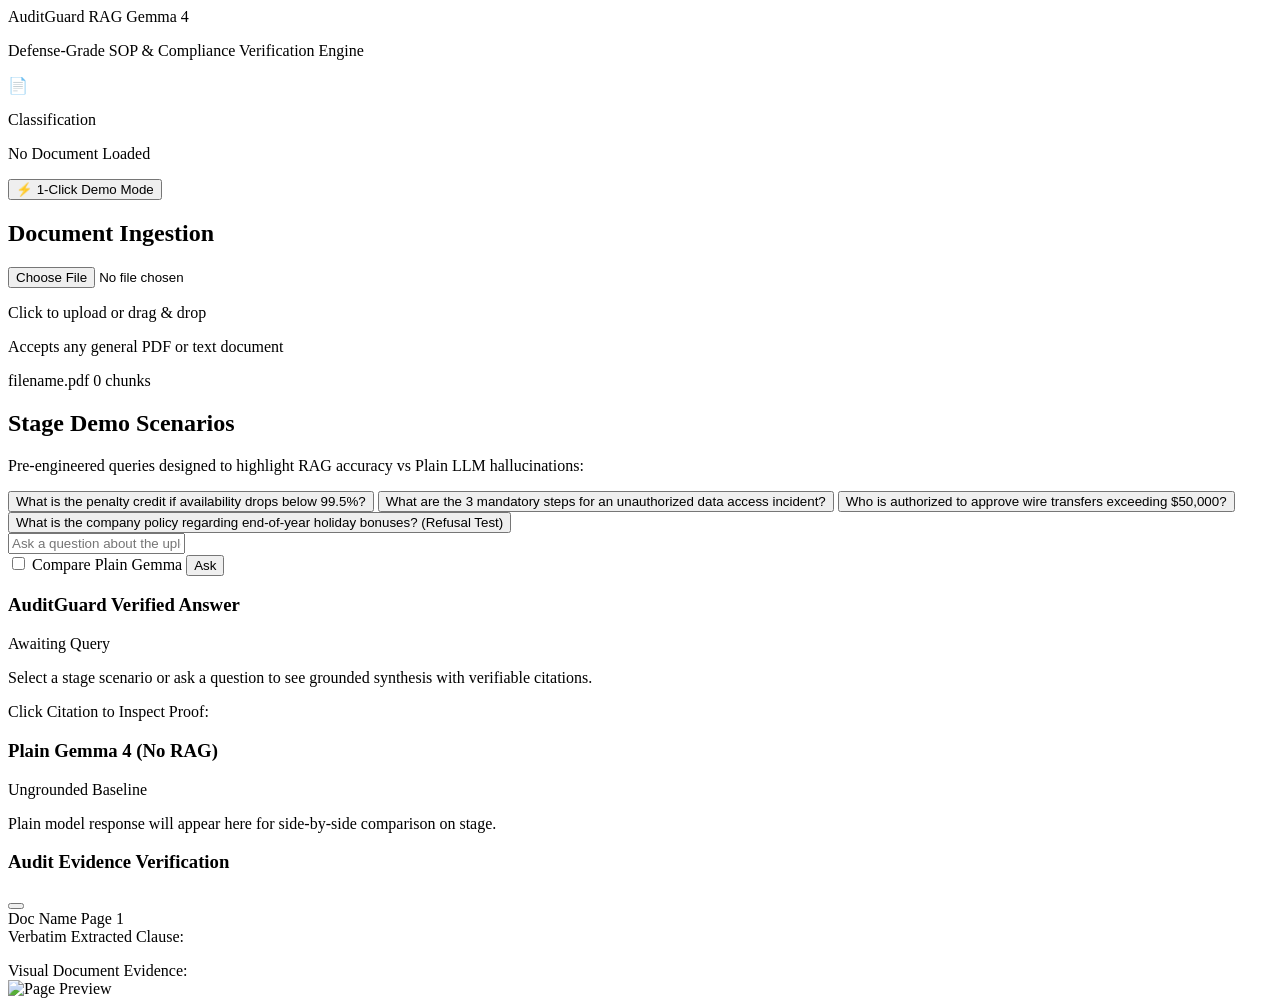
==== app/static/index.html @ 903cd8e9 "feat: initial commit of AuditGuard RAG for Gemma 4" ====
<!DOCTYPE html>
<html lang="en" class="dark">
<head>
  <meta charset="UTF-8">
  <meta name="viewport" content="width=device-width, initial-scale=1.0">
  <title>AuditGuard RAG • Defense-Grade Document Intelligence</title>
  <!-- Tailwind CSS via CDN -->
  <script src="https://cdn.tailwindcss.com"></script>
  <!-- Lucide Icons -->
  <script src="https://unpkg.com/lucide@latest"></script>
  <script>
    tailwind.config = {
      darkMode: 'class',
      theme: {
        extend: {
          colors: {
            brand: { 500: '#10b981', 600: '#059669', 700: '#047857' }
          }
        }
      }
    }
  </script>
</head>
<body class="bg-slate-950 text-slate-100 min-h-screen flex flex-col font-sans antialiased">

  <!-- TOP NAVIGATION HEADER -->
  <header class="border-b border-slate-800 bg-slate-900/80 backdrop-blur sticky top-0 z-40 px-6 py-3.5 flex items-center justify-between">
    <div class="flex items-center gap-3">
      <div class="h-9 w-9 rounded-lg bg-emerald-500/20 border border-emerald-500/40 flex items-center justify-center text-emerald-400">
        <i data-lucide="shield-check" class="w-5 h-5"></i>
      </div>
      <div>
        <div class="flex items-center gap-2">
          <span class="font-bold text-lg tracking-tight text-white">AuditGuard RAG</span>
          <span class="text-xs px-2 py-0.5 rounded-full bg-slate-800 border border-slate-700 text-slate-300 font-mono">Gemma 4</span>
        </div>
        <p class="text-xs text-slate-400">Defense-Grade SOP & Compliance Verification Engine</p>
      </div>
    </div>

    <!-- Center: Dynamic Document Classification Badge -->
    <div id="doc-badge-container" class="hidden sm:flex items-center gap-2 px-3 py-1.5 rounded-lg bg-slate-800/80 border border-slate-700">
      <span id="doc-badge-icon" class="text-base">📄</span>
      <div class="text-left">
        <p class="text-[10px] uppercase font-semibold text-slate-400 tracking-wider">Classification</p>
        <p id="doc-badge-label" class="text-xs font-medium text-emerald-400">No Document Loaded</p>
      </div>
    </div>

    <!-- Right: Quick Demo Actions -->
    <div class="flex items-center gap-2">
      <button id="btn-load-sample" onclick="loadSampleDoc()" class="flex items-center gap-1.5 text-xs font-semibold px-3 py-2 rounded-lg bg-emerald-600 hover:bg-emerald-500 text-white transition shadow-sm shadow-emerald-900/40">
        <i data-lucide="zap" class="w-4 h-4"></i>
        <span>⚡ 1-Click Demo Mode</span>
      </button>
    </div>
  </header>

  <!-- MAIN DASHBOARD LAYOUT -->
  <div class="flex-1 max-w-7xl w-full mx-auto p-4 sm:p-6 grid grid-cols-1 lg:grid-cols-12 gap-6">

    <!-- LEFT SIDEBAR: INGESTION & STAGE PRESETS (4 Cols) -->
    <div class="lg:col-span-4 flex flex-col gap-5">
      
      <!-- Upload Card -->
      <div class="bg-slate-900 border border-slate-800 rounded-xl p-4 shadow-sm">
        <h2 class="text-xs uppercase font-bold text-slate-400 tracking-wider mb-2 flex items-center gap-2">
          <i data-lucide="file-up" class="w-4 h-4 text-emerald-400"></i>
          Document Ingestion
        </h2>
        
        <div id="dropzone" class="border-2 border-dashed border-slate-700 hover:border-emerald-500/50 rounded-xl p-5 text-center cursor-pointer transition bg-slate-950/50 group">
          <input type="file" id="file-input" class="hidden" accept=".pdf,.txt,.md">
          <i data-lucide="upload-cloud" class="w-8 h-8 mx-auto text-slate-500 group-hover:text-emerald-400 transition mb-2"></i>
          <p class="text-xs font-medium text-slate-300">Click to upload or drag & drop</p>
          <p class="text-[11px] text-slate-500 mt-1">Accepts any general PDF or text document</p>
        </div>

        <div id="upload-status" class="mt-3 text-xs hidden">
          <div class="flex items-center justify-between text-slate-400 mb-1">
            <span id="upload-filename" class="font-mono truncate max-w-[200px]">filename.pdf</span>
            <span id="upload-chunks" class="text-emerald-400 font-semibold">0 chunks</span>
          </div>
          <div class="w-full bg-slate-800 h-1.5 rounded-full overflow-hidden">
            <div id="upload-progress-bar" class="bg-emerald-500 h-full w-full"></div>
          </div>
        </div>
      </div>

      <!-- Presets for Live Stage Rehearsal -->
      <div class="bg-slate-900 border border-slate-800 rounded-xl p-4 shadow-sm flex-1">
        <h2 class="text-xs uppercase font-bold text-slate-400 tracking-wider mb-2 flex items-center gap-2">
          <i data-lucide="play-circle" class="w-4 h-4 text-emerald-400"></i>
          Stage Demo Scenarios
        </h2>
        <p class="text-xs text-slate-400 mb-3">Pre-engineered queries designed to highlight RAG accuracy vs Plain LLM hallucinations:</p>

        <div class="flex flex-col gap-2">
          <button onclick="setQuery(this.innerText)" class="text-left text-xs p-2.5 rounded-lg bg-slate-950 hover:bg-slate-800/80 border border-slate-800 hover:border-slate-700 text-slate-200 transition">
            What is the penalty credit if availability drops below 99.5%?
          </button>
          <button onclick="setQuery(this.innerText)" class="text-left text-xs p-2.5 rounded-lg bg-slate-950 hover:bg-slate-800/80 border border-slate-800 hover:border-slate-700 text-slate-200 transition">
            What are the 3 mandatory steps for an unauthorized data access incident?
          </button>
          <button onclick="setQuery(this.innerText)" class="text-left text-xs p-2.5 rounded-lg bg-slate-950 hover:bg-slate-800/80 border border-slate-800 hover:border-slate-700 text-slate-200 transition">
            Who is authorized to approve wire transfers exceeding $50,000?
          </button>
          <button onclick="setQuery(this.innerText)" class="text-left text-xs p-2.5 rounded-lg bg-red-950/20 hover:bg-red-950/40 border border-red-900/30 hover:border-red-800/50 text-red-300 transition">
            What is the company policy regarding end-of-year holiday bonuses? (Refusal Test)
          </button>
        </div>
      </div>

    </div>

    <!-- RIGHT STAGE: CHAT & HALLUCINATION RADAR (8 Cols) -->
    <div class="lg:col-span-8 flex flex-col gap-4">

      <!-- Query Input Bar -->
      <div class="bg-slate-900 border border-slate-800 rounded-xl p-3 shadow-sm flex items-center gap-2">
        <div class="flex-1 relative">
          <input type="text" id="query-input" placeholder="Ask a question about the uploaded document..." 
                 class="w-full bg-slate-950 border border-slate-800 rounded-lg pl-3 pr-10 py-2.5 text-xs text-slate-200 placeholder-slate-500 focus:outline-none focus:border-emerald-500">
        </div>

        <!-- Compare Toggle -->
        <label class="flex items-center gap-2 text-xs text-slate-400 cursor-pointer select-none px-2 py-1.5 rounded-lg hover:bg-slate-800">
          <input type="checkbox" id="compare-toggle" class="rounded border-slate-700 bg-slate-950 text-emerald-500 focus:ring-0">
          <span class="hidden md:inline font-medium">Compare Plain Gemma</span>
        </label>

        <!-- Submit Button -->
        <button id="btn-submit" onclick="submitQuery()" class="bg-emerald-600 hover:bg-emerald-500 text-white px-4 py-2.5 rounded-lg text-xs font-semibold flex items-center gap-1.5 transition">
          <i data-lucide="send" class="w-3.5 h-3.5"></i>
          <span>Ask</span>
        </button>
      </div>

      <!-- MAIN RESULTS CONTAINER -->
      <div class="grid grid-cols-1 md:grid-cols-12 gap-4 flex-1">
        
        <!-- AUDITGUARD GROUNDED RESULT (Spans full or half based on toggle) -->
        <div id="grounded-card" class="md:col-span-12 bg-slate-900 border border-slate-800 rounded-xl p-5 shadow-sm flex flex-col transition-all">
          <div class="flex items-center justify-between border-b border-slate-800 pb-3 mb-3">
            <div class="flex items-center gap-2">
              <span class="h-2 w-2 rounded-full bg-emerald-400 animate-pulse"></span>
              <h3 class="text-xs font-bold text-white tracking-wide uppercase">AuditGuard Verified Answer</h3>
            </div>
            <!-- Grounding Badge -->
            <span id="grounding-badge" class="text-[11px] px-2.5 py-1 rounded-full bg-slate-800 text-slate-400 font-mono font-medium">
              Awaiting Query
            </span>
          </div>

          <!-- Answer Text Area -->
          <div id="answer-container" class="flex-1 text-xs text-slate-300 leading-relaxed space-y-2 min-h-[160px]">
            <p class="text-slate-500 italic">Select a stage scenario or ask a question to see grounded synthesis with verifiable citations.</p>
          </div>

          <!-- Proof Drawer Footer Indicator -->
          <div id="citation-chips" class="mt-4 pt-3 border-t border-slate-800 flex items-center gap-2 flex-wrap text-xs text-slate-400 hidden">
            <span class="font-semibold text-slate-300">Click Citation to Inspect Proof:</span>
            <div id="chips-list" class="flex items-center gap-1.5 flex-wrap"></div>
          </div>
        </div>

        <!-- PLAIN GEMMA BASELINE (COLLAPSIBLE SIDE-BY-SIDE) -->
        <div id="baseline-card" class="hidden md:col-span-6 bg-red-950/10 border border-red-900/30 rounded-xl p-5 shadow-sm flex flex-col">
          <div class="flex items-center justify-between border-b border-red-900/20 pb-3 mb-3">
            <div class="flex items-center gap-2">
              <span class="h-2 w-2 rounded-full bg-red-400"></span>
              <h3 class="text-xs font-bold text-red-300 tracking-wide uppercase">Plain Gemma 4 (No RAG)</h3>
            </div>
            <span class="text-[10px] px-2 py-0.5 rounded bg-red-950/40 text-red-400 font-mono">Ungrounded Baseline</span>
          </div>

          <div id="baseline-container" class="flex-1 text-xs text-slate-300 leading-relaxed min-h-[160px]">
            <p class="text-slate-500 italic">Plain model response will appear here for side-by-side comparison on stage.</p>
          </div>
        </div>

      </div>

    </div>

  </div>

  <!-- SLIDE-OUT AUDIT PROOF DRAWER -->
  <div id="proof-drawer" class="fixed inset-y-0 right-0 w-full sm:w-[460px] bg-slate-900 border-l border-slate-800 shadow-2xl z-50 transform translate-x-full transition-transform duration-300 ease-in-out flex flex-col">
    <!-- Drawer Header -->
    <div class="px-5 py-4 border-b border-slate-800 flex items-center justify-between bg-slate-950">
      <div class="flex items-center gap-2">
        <i data-lucide="file-check-2" class="w-5 h-5 text-emerald-400"></i>
        <h3 class="text-xs font-bold text-white tracking-wide uppercase">Audit Evidence Verification</h3>
      </div>
      <button onclick="closeProofDrawer()" class="text-slate-400 hover:text-white transition">
        <i data-lucide="x" class="w-5 h-5"></i>
      </button>
    </div>

    <!-- Drawer Body -->
    <div class="flex-1 overflow-y-auto p-5 space-y-4">
      <!-- Metadata Tag -->
      <div class="flex items-center justify-between text-xs">
        <span id="drawer-doc-name" class="font-mono text-slate-400 truncate max-w-[200px]">Doc Name</span>
        <span id="drawer-page-badge" class="px-2 py-0.5 rounded bg-emerald-950 text-emerald-300 border border-emerald-800 font-semibold">Page 1</span>
      </div>

      <!-- Verbatim Text Box -->
      <div>
        <label class="text-[11px] font-bold text-slate-400 uppercase tracking-wider block mb-1">Verbatim Extracted Clause:</label>
        <div class="p-3 bg-slate-950 border border-slate-800 rounded-lg text-xs leading-relaxed text-slate-200">
          <p id="drawer-parent-text" class="whitespace-pre-wrap"></p>
        </div>
      </div>

      <!-- Visual Page / Diagram Preview -->
      <div id="drawer-visual-section" class="hidden">
        <label class="text-[11px] font-bold text-slate-400 uppercase tracking-wider block mb-1">Visual Document Evidence:</label>
        <div class="border border-slate-800 rounded-lg overflow-hidden bg-slate-950 p-1">
          <img id="drawer-visual-image" src="" alt="Page Preview" class="w-full h-auto rounded">
        </div>
      </div>
    </div>
  </div>

  <script src="/static/app.js"></script>
  <script>lucide.createIcons();</script>
</body>
</html>
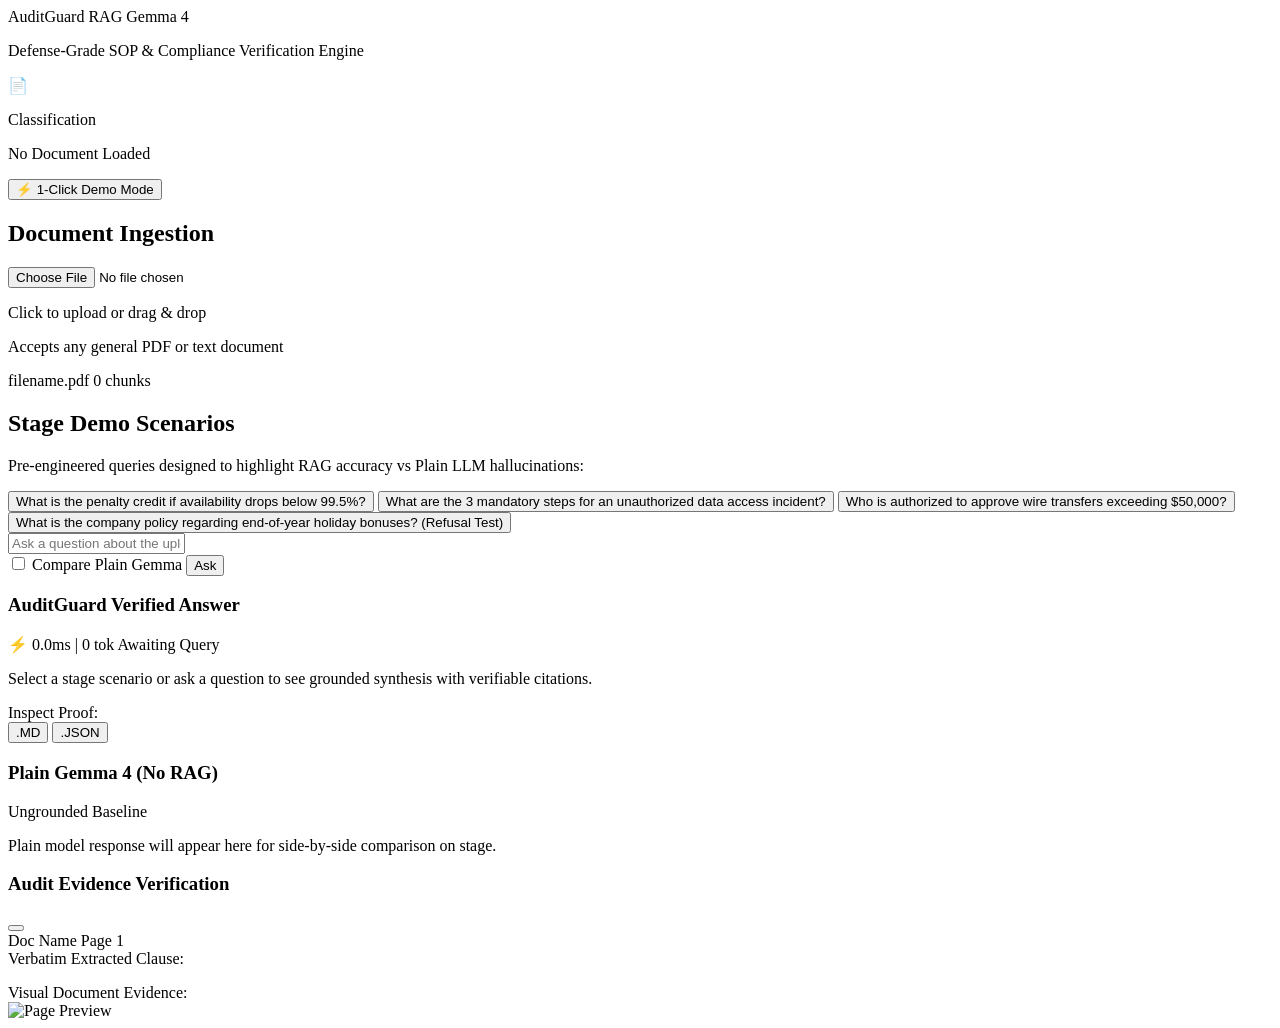
==== commit e04e5a68: "feat: add export audit report (.md/.json), webp image compression, and token/latency live metrics" ====
--- a/app/static/index.html
+++ b/app/static/index.html
@@ -146,10 +146,13 @@
               <span class="h-2 w-2 rounded-full bg-emerald-400 animate-pulse"></span>
               <h3 class="text-xs font-bold text-white tracking-wide uppercase">AuditGuard Verified Answer</h3>
             </div>
-            <!-- Grounding Badge -->
-            <span id="grounding-badge" class="text-[11px] px-2.5 py-1 rounded-full bg-slate-800 text-slate-400 font-mono font-medium">
-              Awaiting Query
-            </span>
+            <div class="flex items-center gap-2">
+              <span id="metrics-badge" class="hidden sm:inline text-[10px] px-2 py-0.5 rounded bg-slate-800 text-slate-400 font-mono">⚡ 0.0ms | 0 tok</span>
+              <!-- Grounding Badge -->
+              <span id="grounding-badge" class="text-[11px] px-2.5 py-1 rounded-full bg-slate-800 text-slate-400 font-mono font-medium">
+                Awaiting Query
+              </span>
+            </div>
           </div>
 
           <!-- Answer Text Area -->
@@ -157,10 +160,21 @@
             <p class="text-slate-500 italic">Select a stage scenario or ask a question to see grounded synthesis with verifiable citations.</p>
           </div>
 
-          <!-- Proof Drawer Footer Indicator -->
-          <div id="citation-chips" class="mt-4 pt-3 border-t border-slate-800 flex items-center gap-2 flex-wrap text-xs text-slate-400 hidden">
-            <span class="font-semibold text-slate-300">Click Citation to Inspect Proof:</span>
-            <div id="chips-list" class="flex items-center gap-1.5 flex-wrap"></div>
+          <!-- Proof Drawer Footer Indicator & Download Controls -->
+          <div id="citation-chips" class="mt-4 pt-3 border-t border-slate-800 flex items-center justify-between flex-wrap gap-2 text-xs text-slate-400 hidden">
+            <div class="flex items-center gap-1.5 flex-wrap">
+              <span class="font-semibold text-slate-300">Inspect Proof:</span>
+              <div id="chips-list" class="flex items-center gap-1.5 flex-wrap"></div>
+            </div>
+            <!-- Export Buttons -->
+            <div class="flex items-center gap-1.5">
+              <button onclick="downloadReport('markdown')" title="Download Audit Report as Markdown" class="px-2.5 py-1 rounded bg-slate-800 hover:bg-slate-700 text-slate-300 text-[11px] font-mono border border-slate-700 flex items-center gap-1 transition">
+                <i data-lucide="download" class="w-3 h-3 text-emerald-400"></i> .MD
+              </button>
+              <button onclick="downloadReport('json')" title="Download Machine-Readable JSON Audit Trail" class="px-2.5 py-1 rounded bg-slate-800 hover:bg-slate-700 text-slate-300 text-[11px] font-mono border border-slate-700 flex items-center gap-1 transition">
+                <i data-lucide="file-code" class="w-3 h-3 text-emerald-400"></i> .JSON
+              </button>
+            </div>
           </div>
         </div>
 
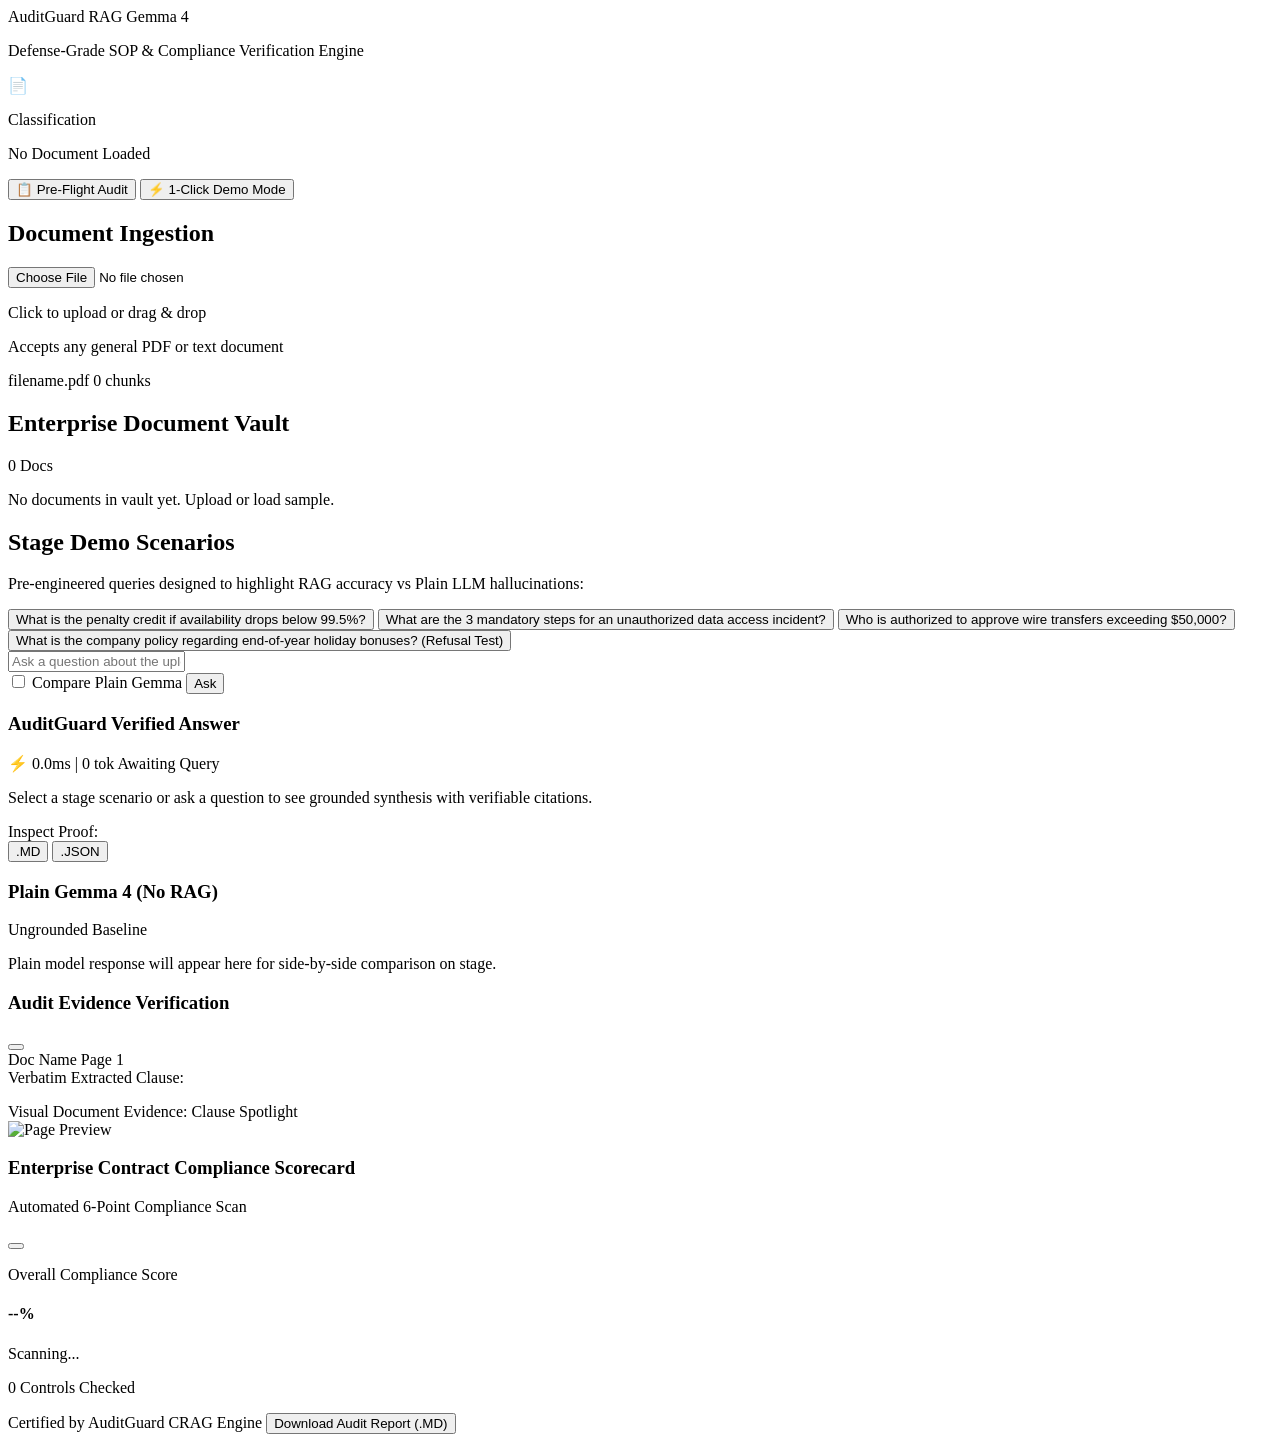
==== commit 5c0ddc2c: "feat: implement automated pre-flight compliance audit scanner and multi-doc vault" ====
--- a/app/static/index.html
+++ b/app/static/index.html
@@ -49,6 +49,10 @@
 
     <!-- Right: Quick Demo Actions -->
     <div class="flex items-center gap-2">
+      <button id="btn-run-audit" onclick="openComplianceAuditModal()" class="flex items-center gap-1.5 text-xs font-semibold px-3 py-2 rounded-lg bg-indigo-600 hover:bg-indigo-500 text-white transition shadow-sm shadow-indigo-900/40">
+        <i data-lucide="clipboard-check" class="w-4 h-4"></i>
+        <span>📋 Pre-Flight Audit</span>
+      </button>
       <button id="btn-load-sample" onclick="loadSampleDoc()" class="flex items-center gap-1.5 text-xs font-semibold px-3 py-2 rounded-lg bg-emerald-600 hover:bg-emerald-500 text-white transition shadow-sm shadow-emerald-900/40">
         <i data-lucide="zap" class="w-4 h-4"></i>
         <span>⚡ 1-Click Demo Mode</span>
@@ -87,6 +91,20 @@
         </div>
       </div>
 
+      <!-- Enterprise Document Vault -->
+      <div class="bg-slate-900 border border-slate-800 rounded-xl p-4 shadow-sm">
+        <div class="flex items-center justify-between mb-2">
+          <h2 class="text-xs uppercase font-bold text-slate-400 tracking-wider flex items-center gap-2">
+            <i data-lucide="folder-kanban" class="w-4 h-4 text-emerald-400"></i>
+            Enterprise Document Vault
+          </h2>
+          <span id="vault-count-badge" class="text-[10px] px-2 py-0.5 rounded bg-slate-800 text-slate-400 font-mono">0 Docs</span>
+        </div>
+        <div id="vault-list" class="space-y-1.5 max-h-36 overflow-y-auto">
+          <p class="text-[11px] text-slate-500 italic py-2 text-center">No documents in vault yet. Upload or load sample.</p>
+        </div>
+      </div>
+
       <!-- Presets for Live Stage Rehearsal -->
       <div class="bg-slate-900 border border-slate-800 rounded-xl p-4 shadow-sm flex-1">
         <h2 class="text-xs uppercase font-bold text-slate-400 tracking-wider mb-2 flex items-center gap-2">
@@ -230,10 +248,66 @@
 
       <!-- Visual Page / Diagram Preview -->
       <div id="drawer-visual-section" class="hidden">
-        <label class="text-[11px] font-bold text-slate-400 uppercase tracking-wider block mb-1">Visual Document Evidence:</label>
-        <div class="border border-slate-800 rounded-lg overflow-hidden bg-slate-950 p-1">
+        <div class="flex items-center justify-between mb-1">
+          <label class="text-[11px] font-bold text-slate-400 uppercase tracking-wider block">Visual Document Evidence:</label>
+          <span class="text-[10px] px-2 py-0.5 rounded bg-emerald-950/80 text-emerald-400 border border-emerald-800 font-mono flex items-center gap-1">
+            <span class="h-1.5 w-1.5 rounded-full bg-emerald-400 animate-ping"></span> Clause Spotlight
+          </span>
+        </div>
+        <div class="border-2 border-emerald-500/50 shadow-lg shadow-emerald-950/50 rounded-lg overflow-hidden bg-slate-950 p-1 relative">
           <img id="drawer-visual-image" src="" alt="Page Preview" class="w-full h-auto rounded">
         </div>
+      </div>
+    </div>
+  </div>
+
+  <!-- COMPLIANCE AUDIT MODAL -->
+  <div id="compliance-modal" class="fixed inset-0 bg-slate-950/80 backdrop-blur-sm z-50 hidden flex items-center justify-center p-4">
+    <div class="bg-slate-900 border border-slate-800 rounded-2xl max-w-2xl w-full max-h-[85vh] flex flex-col shadow-2xl overflow-hidden animate-in fade-in zoom-in-95 duration-200">
+      <!-- Modal Header -->
+      <div class="px-6 py-4 border-b border-slate-800 flex items-center justify-between bg-slate-950">
+        <div class="flex items-center gap-2.5">
+          <div class="h-8 w-8 rounded-lg bg-indigo-500/20 border border-indigo-500/40 flex items-center justify-center text-indigo-400">
+            <i data-lucide="shield-alert" class="w-5 h-5"></i>
+          </div>
+          <div>
+            <h3 class="text-sm font-bold text-white tracking-tight">Enterprise Contract Compliance Scorecard</h3>
+            <p id="modal-audit-subtitle" class="text-xs text-slate-400">Automated 6-Point Compliance Scan</p>
+          </div>
+        </div>
+        <button onclick="closeComplianceAuditModal()" class="text-slate-400 hover:text-white transition">
+          <i data-lucide="x" class="w-5 h-5"></i>
+        </button>
+      </div>
+
+      <!-- Modal Body -->
+      <div class="p-6 overflow-y-auto space-y-4">
+        <!-- Score Banner -->
+        <div id="audit-score-banner" class="p-4 rounded-xl bg-slate-950 border border-slate-800 flex items-center justify-between">
+          <div>
+            <p class="text-xs text-slate-400 uppercase font-semibold tracking-wider">Overall Compliance Score</p>
+            <h4 id="audit-score-value" class="text-3xl font-black text-emerald-400 font-mono mt-0.5">--%</h4>
+          </div>
+          <div class="text-right">
+            <span id="audit-verdict-badge" class="px-3 py-1 rounded-full text-xs font-bold uppercase tracking-wider bg-slate-800 text-slate-300 border border-slate-700">
+              Scanning...
+            </span>
+            <p id="audit-ratio-text" class="text-xs text-slate-400 mt-1.5">0 Controls Checked</p>
+          </div>
+        </div>
+
+        <!-- Checklist Rows -->
+        <div id="audit-checklist-container" class="space-y-2">
+          <!-- Dynamically populated rows -->
+        </div>
+      </div>
+
+      <!-- Modal Footer -->
+      <div class="px-6 py-3.5 border-t border-slate-800 bg-slate-950 flex items-center justify-between text-xs">
+        <span class="text-slate-500 font-mono">Certified by AuditGuard CRAG Engine</span>
+        <button onclick="downloadReport('markdown')" class="px-3 py-1.5 rounded-lg bg-slate-800 hover:bg-slate-700 text-slate-200 border border-slate-700 font-semibold flex items-center gap-1.5 transition">
+          <i data-lucide="download" class="w-3.5 h-3.5 text-emerald-400"></i> Download Audit Report (.MD)
+        </button>
       </div>
     </div>
   </div>
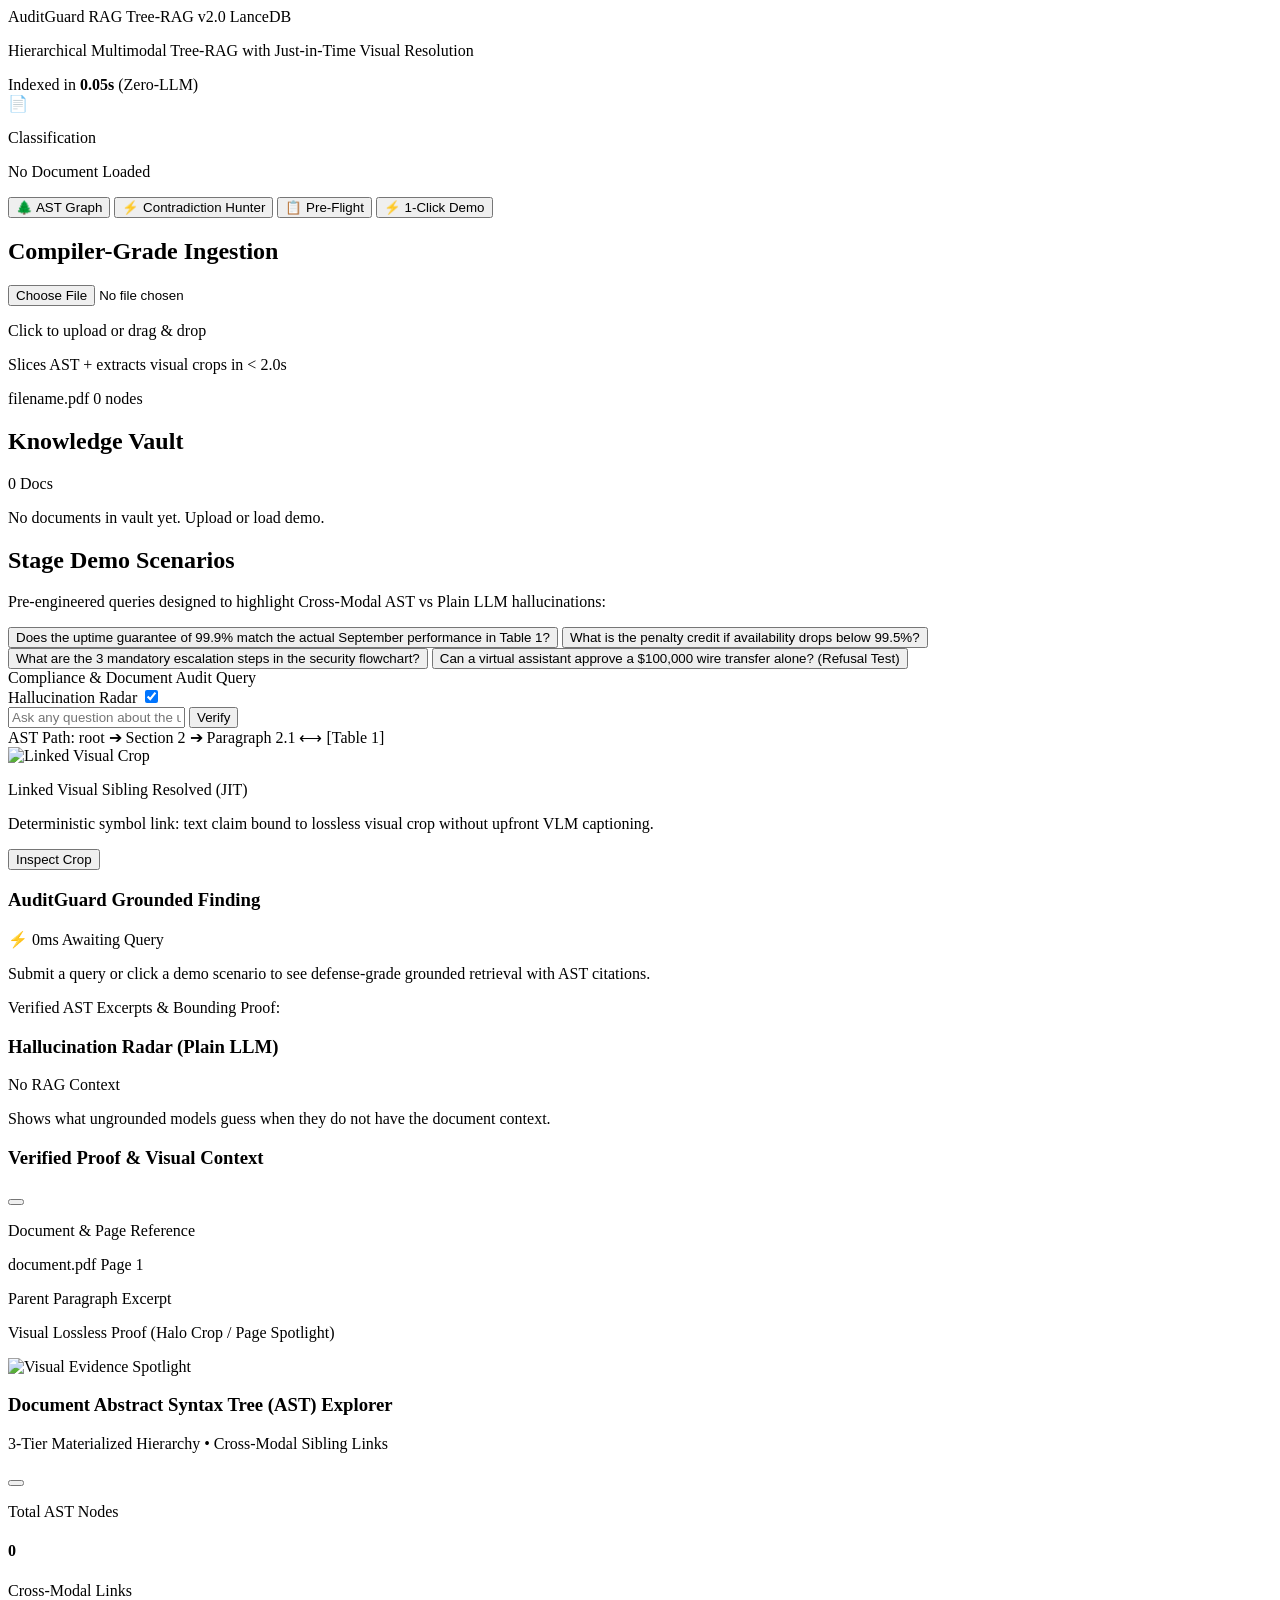
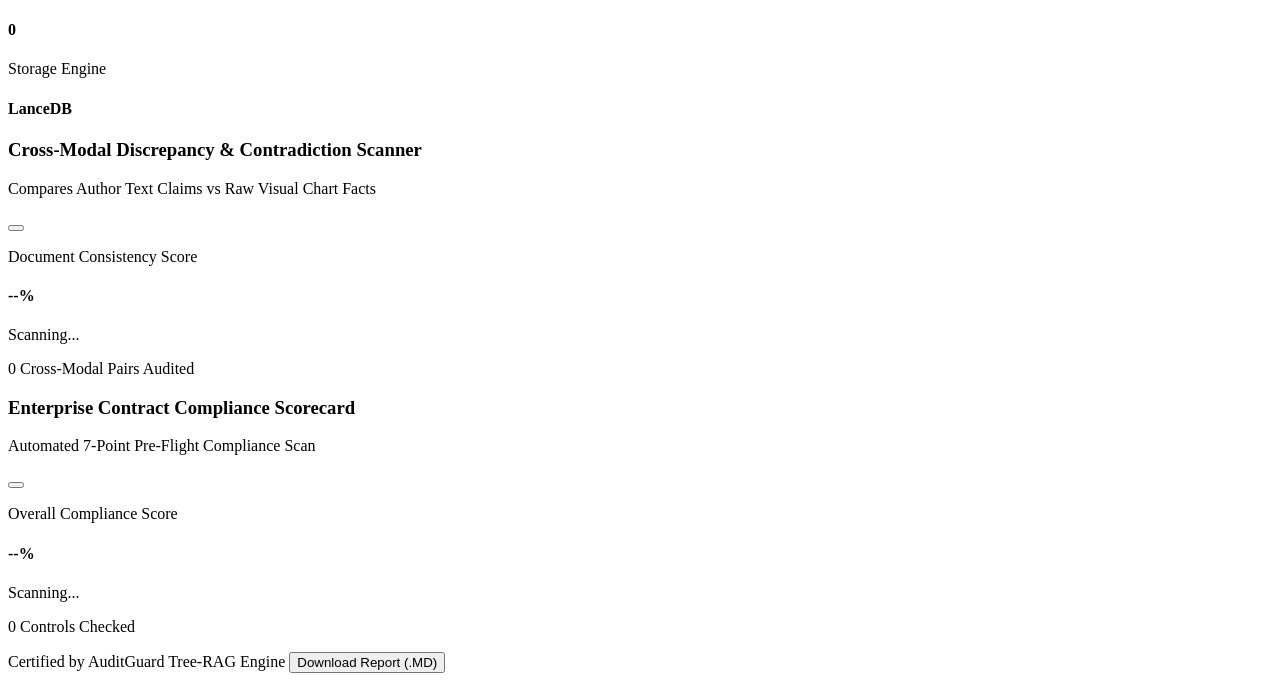
==== commit 660a6816: "feat(tree-rag): implement compiler-grade hierarchical multimodal AST with LanceDB and contradiction " ====
--- a/app/static/index.html
+++ b/app/static/index.html
@@ -3,7 +3,7 @@
 <head>
   <meta charset="UTF-8">
   <meta name="viewport" content="width=device-width, initial-scale=1.0">
-  <title>AuditGuard RAG • Defense-Grade Document Intelligence</title>
+  <title>AuditGuard RAG • Hierarchical Multimodal Tree-RAG</title>
   <!-- Tailwind CSS via CDN -->
   <script src="https://cdn.tailwindcss.com"></script>
   <!-- Lucide Icons -->
@@ -20,6 +20,15 @@
       }
     }
   </script>
+  <style>
+    .ast-link-line {
+      stroke-dasharray: 4;
+      animation: dash 20s linear infinite;
+    }
+    @keyframes dash {
+      to { stroke-dashoffset: 1000; }
+    }
+  </style>
 </head>
 <body class="bg-slate-950 text-slate-100 min-h-screen flex flex-col font-sans antialiased">
 
@@ -32,30 +41,46 @@
       <div>
         <div class="flex items-center gap-2">
           <span class="font-bold text-lg tracking-tight text-white">AuditGuard RAG</span>
-          <span class="text-xs px-2 py-0.5 rounded-full bg-slate-800 border border-slate-700 text-slate-300 font-mono">Gemma 4</span>
-        </div>
-        <p class="text-xs text-slate-400">Defense-Grade SOP & Compliance Verification Engine</p>
-      </div>
-    </div>
-
-    <!-- Center: Dynamic Document Classification Badge -->
-    <div id="doc-badge-container" class="hidden sm:flex items-center gap-2 px-3 py-1.5 rounded-lg bg-slate-800/80 border border-slate-700">
-      <span id="doc-badge-icon" class="text-base">📄</span>
-      <div class="text-left">
-        <p class="text-[10px] uppercase font-semibold text-slate-400 tracking-wider">Classification</p>
-        <p id="doc-badge-label" class="text-xs font-medium text-emerald-400">No Document Loaded</p>
-      </div>
-    </div>
-
-    <!-- Right: Quick Demo Actions -->
+          <span class="text-xs px-2 py-0.5 rounded-full bg-emerald-950/80 border border-emerald-700/60 text-emerald-300 font-mono">Tree-RAG v2.0</span>
+          <span class="text-xs px-2 py-0.5 rounded-full bg-slate-800 border border-slate-700 text-slate-300 font-mono">LanceDB</span>
+        </div>
+        <p class="text-xs text-slate-400">Hierarchical Multimodal Tree-RAG with Just-in-Time Visual Resolution</p>
+      </div>
+    </div>
+
+    <!-- Center: Ingestion Speedometer & Document Classification -->
+    <div class="hidden md:flex items-center gap-3">
+      <div id="ingest-speed-badge" class="hidden items-center gap-1.5 px-3 py-1.5 rounded-lg bg-slate-950/80 border border-emerald-500/40 text-xs font-mono text-emerald-400 shadow-sm">
+        <i data-lucide="zap" class="w-3.5 h-3.5 text-emerald-400"></i>
+        <span>Indexed in <strong id="ingest-speed-val">0.05s</strong> (Zero-LLM)</span>
+      </div>
+
+      <div id="doc-badge-container" class="hidden sm:flex items-center gap-2 px-3 py-1.5 rounded-lg bg-slate-800/80 border border-slate-700">
+        <span id="doc-badge-icon" class="text-base">📄</span>
+        <div class="text-left">
+          <p class="text-[10px] uppercase font-semibold text-slate-400 tracking-wider">Classification</p>
+          <p id="doc-badge-label" class="text-xs font-medium text-emerald-400">No Document Loaded</p>
+        </div>
+      </div>
+    </div>
+
+    <!-- Right: Quick Demo Actions & Innovation Tools -->
     <div class="flex items-center gap-2">
-      <button id="btn-run-audit" onclick="openComplianceAuditModal()" class="flex items-center gap-1.5 text-xs font-semibold px-3 py-2 rounded-lg bg-indigo-600 hover:bg-indigo-500 text-white transition shadow-sm shadow-indigo-900/40">
+      <button id="btn-open-ast" onclick="openASTModal()" class="flex items-center gap-1.5 text-xs font-semibold px-3 py-2 rounded-lg bg-slate-800 hover:bg-slate-700 text-cyan-300 border border-cyan-800/60 transition shadow-sm">
+        <i data-lucide="git-fork" class="w-4 h-4 text-cyan-400"></i>
+        <span>🌲 AST Graph</span>
+      </button>
+      <button id="btn-open-discrepancy" onclick="openContradictionsModal()" class="flex items-center gap-1.5 text-xs font-semibold px-3 py-2 rounded-lg bg-amber-950/80 hover:bg-amber-900 text-amber-300 border border-amber-700/60 transition shadow-sm">
+        <i data-lucide="alert-triangle" class="w-4 h-4 text-amber-400"></i>
+        <span>⚡ Contradiction Hunter</span>
+      </button>
+      <button id="btn-run-audit" onclick="openComplianceAuditModal()" class="hidden lg:flex items-center gap-1.5 text-xs font-semibold px-3 py-2 rounded-lg bg-indigo-600 hover:bg-indigo-500 text-white transition shadow-sm shadow-indigo-900/40">
         <i data-lucide="clipboard-check" class="w-4 h-4"></i>
-        <span>📋 Pre-Flight Audit</span>
+        <span>📋 Pre-Flight</span>
       </button>
       <button id="btn-load-sample" onclick="loadSampleDoc()" class="flex items-center gap-1.5 text-xs font-semibold px-3 py-2 rounded-lg bg-emerald-600 hover:bg-emerald-500 text-white transition shadow-sm shadow-emerald-900/40">
-        <i data-lucide="zap" class="w-4 h-4"></i>
-        <span>⚡ 1-Click Demo Mode</span>
+        <i data-lucide="play" class="w-4 h-4"></i>
+        <span>⚡ 1-Click Demo</span>
       </button>
     </div>
   </header>
@@ -70,20 +95,20 @@
       <div class="bg-slate-900 border border-slate-800 rounded-xl p-4 shadow-sm">
         <h2 class="text-xs uppercase font-bold text-slate-400 tracking-wider mb-2 flex items-center gap-2">
           <i data-lucide="file-up" class="w-4 h-4 text-emerald-400"></i>
-          Document Ingestion
+          Compiler-Grade Ingestion
         </h2>
         
         <div id="dropzone" class="border-2 border-dashed border-slate-700 hover:border-emerald-500/50 rounded-xl p-5 text-center cursor-pointer transition bg-slate-950/50 group">
           <input type="file" id="file-input" class="hidden" accept=".pdf,.txt,.md">
           <i data-lucide="upload-cloud" class="w-8 h-8 mx-auto text-slate-500 group-hover:text-emerald-400 transition mb-2"></i>
           <p class="text-xs font-medium text-slate-300">Click to upload or drag & drop</p>
-          <p class="text-[11px] text-slate-500 mt-1">Accepts any general PDF or text document</p>
+          <p class="text-[11px] text-slate-500 mt-1">Slices AST + extracts visual crops in &lt; 2.0s</p>
         </div>
 
         <div id="upload-status" class="mt-3 text-xs hidden">
           <div class="flex items-center justify-between text-slate-400 mb-1">
             <span id="upload-filename" class="font-mono truncate max-w-[200px]">filename.pdf</span>
-            <span id="upload-chunks" class="text-emerald-400 font-semibold">0 chunks</span>
+            <span id="upload-chunks" class="text-emerald-400 font-semibold font-mono">0 nodes</span>
           </div>
           <div class="w-full bg-slate-800 h-1.5 rounded-full overflow-hidden">
             <div id="upload-progress-bar" class="bg-emerald-500 h-full w-full"></div>
@@ -96,12 +121,12 @@
         <div class="flex items-center justify-between mb-2">
           <h2 class="text-xs uppercase font-bold text-slate-400 tracking-wider flex items-center gap-2">
             <i data-lucide="folder-kanban" class="w-4 h-4 text-emerald-400"></i>
-            Enterprise Document Vault
+            Knowledge Vault
           </h2>
           <span id="vault-count-badge" class="text-[10px] px-2 py-0.5 rounded bg-slate-800 text-slate-400 font-mono">0 Docs</span>
         </div>
         <div id="vault-list" class="space-y-1.5 max-h-36 overflow-y-auto">
-          <p class="text-[11px] text-slate-500 italic py-2 text-center">No documents in vault yet. Upload or load sample.</p>
+          <p class="text-[11px] text-slate-500 italic py-2 text-center">No documents in vault yet. Upload or load demo.</p>
         </div>
       </div>
 
@@ -111,103 +136,117 @@
           <i data-lucide="play-circle" class="w-4 h-4 text-emerald-400"></i>
           Stage Demo Scenarios
         </h2>
-        <p class="text-xs text-slate-400 mb-3">Pre-engineered queries designed to highlight RAG accuracy vs Plain LLM hallucinations:</p>
+        <p class="text-xs text-slate-400 mb-3">Pre-engineered queries designed to highlight Cross-Modal AST vs Plain LLM hallucinations:</p>
 
         <div class="flex flex-col gap-2">
+          <button onclick="setQuery(this.innerText)" class="text-left text-xs p-2.5 rounded-lg bg-slate-950 hover:bg-slate-800/80 border border-slate-800 hover:border-slate-700 text-slate-200 transition">
+            Does the uptime guarantee of 99.9% match the actual September performance in Table 1?
+          </button>
           <button onclick="setQuery(this.innerText)" class="text-left text-xs p-2.5 rounded-lg bg-slate-950 hover:bg-slate-800/80 border border-slate-800 hover:border-slate-700 text-slate-200 transition">
             What is the penalty credit if availability drops below 99.5%?
           </button>
           <button onclick="setQuery(this.innerText)" class="text-left text-xs p-2.5 rounded-lg bg-slate-950 hover:bg-slate-800/80 border border-slate-800 hover:border-slate-700 text-slate-200 transition">
-            What are the 3 mandatory steps for an unauthorized data access incident?
+            What are the 3 mandatory escalation steps in the security flowchart?
           </button>
-          <button onclick="setQuery(this.innerText)" class="text-left text-xs p-2.5 rounded-lg bg-slate-950 hover:bg-slate-800/80 border border-slate-800 hover:border-slate-700 text-slate-200 transition">
-            Who is authorized to approve wire transfers exceeding $50,000?
+          <button onclick="setQuery(this.innerText)" class="text-left text-xs p-2.5 rounded-lg bg-slate-950 hover:bg-slate-800/80 border border-slate-800 hover:border-slate-700 text-red-300 transition">
+            Can a virtual assistant approve a $100,000 wire transfer alone? (Refusal Test)
           </button>
-          <button onclick="setQuery(this.innerText)" class="text-left text-xs p-2.5 rounded-lg bg-red-950/20 hover:bg-red-950/40 border border-red-900/30 hover:border-red-800/50 text-red-300 transition">
-            What is the company policy regarding end-of-year holiday bonuses? (Refusal Test)
+        </div>
+      </div>
+    </div>
+
+    <!-- RIGHT PANEL: INTERACTIVE QUERY & VERIFICATION CONSOLE (8 Cols) -->
+    <div class="lg:col-span-8 flex flex-col gap-5">
+      
+      <!-- Query Box -->
+      <div class="bg-slate-900 border border-slate-800 rounded-xl p-4 shadow-sm">
+        <div class="flex items-center justify-between mb-2">
+          <label for="query-input" class="text-xs uppercase font-bold text-slate-400 tracking-wider flex items-center gap-2">
+            <i data-lucide="message-square" class="w-4 h-4 text-emerald-400"></i>
+            Compliance & Document Audit Query
+          </label>
+          
+          <!-- Side-by-Side Hallucination Radar Toggle -->
+          <div class="flex items-center gap-2 text-xs text-slate-300">
+            <span>Hallucination Radar</span>
+            <label class="relative inline-flex items-center cursor-pointer">
+              <input type="checkbox" id="compare-toggle" class="sr-only peer" checked>
+              <div class="w-9 h-5 bg-slate-800 peer-focus:outline-none rounded-full peer peer-checked:after:translate-x-full peer-checked:after:border-white after:content-[''] after:absolute after:top-[2px] after:left-[2px] after:bg-white after:border-slate-300 after:border after:rounded-full after:h-4 after:w-4 after:transition-all peer-checked:bg-emerald-600"></div>
+            </label>
+          </div>
+        </div>
+
+        <div class="flex gap-2">
+          <input type="text" id="query-input" placeholder="Ask any question about the uploaded document, SLA clauses, or linked charts..." class="flex-1 bg-slate-950 border border-slate-800 rounded-lg px-4 py-2.5 text-sm text-slate-100 placeholder-slate-500 focus:outline-none focus:border-emerald-500 transition">
+          <button id="btn-submit" onclick="submitQuery()" class="px-5 py-2.5 bg-emerald-600 hover:bg-emerald-500 text-white font-semibold text-sm rounded-lg flex items-center gap-2 transition shadow-sm shadow-emerald-900/40">
+            <i data-lucide="search" class="w-4 h-4"></i>
+            <span>Verify</span>
           </button>
         </div>
       </div>
 
-    </div>
-
-    <!-- RIGHT STAGE: CHAT & HALLUCINATION RADAR (8 Cols) -->
-    <div class="lg:col-span-8 flex flex-col gap-4">
-
-      <!-- Query Input Bar -->
-      <div class="bg-slate-900 border border-slate-800 rounded-xl p-3 shadow-sm flex items-center gap-2">
-        <div class="flex-1 relative">
-          <input type="text" id="query-input" placeholder="Ask a question about the uploaded document..." 
-                 class="w-full bg-slate-950 border border-slate-800 rounded-lg pl-3 pr-10 py-2.5 text-xs text-slate-200 placeholder-slate-500 focus:outline-none focus:border-emerald-500">
-        </div>
-
-        <!-- Compare Toggle -->
-        <label class="flex items-center gap-2 text-xs text-slate-400 cursor-pointer select-none px-2 py-1.5 rounded-lg hover:bg-slate-800">
-          <input type="checkbox" id="compare-toggle" class="rounded border-slate-700 bg-slate-950 text-emerald-500 focus:ring-0">
-          <span class="hidden md:inline font-medium">Compare Plain Gemma</span>
-        </label>
-
-        <!-- Submit Button -->
-        <button id="btn-submit" onclick="submitQuery()" class="bg-emerald-600 hover:bg-emerald-500 text-white px-4 py-2.5 rounded-lg text-xs font-semibold flex items-center gap-1.5 transition">
-          <i data-lucide="send" class="w-3.5 h-3.5"></i>
-          <span>Ask</span>
+      <!-- Traversed AST Path Live Pill -->
+      <div id="ast-path-container" class="hidden p-3 rounded-xl bg-slate-900 border border-cyan-800/40 flex items-center gap-2 text-xs font-mono text-cyan-300 overflow-x-auto">
+        <span class="text-cyan-400 font-bold flex items-center gap-1"><i data-lucide="git-commit" class="w-3.5 h-3.5"></i> AST Path:</span>
+        <span id="ast-path-display">root ➔ Section 2 ➔ Paragraph 2.1 ⟷ [Table 1]</span>
+      </div>
+
+      <!-- Linked Visual Sibling Banner -->
+      <div id="linked-visuals-strip" class="hidden p-3.5 rounded-xl bg-slate-900 border border-emerald-500/30 flex items-center justify-between">
+        <div class="flex items-center gap-3">
+          <img id="linked-visual-thumb" src="" alt="Linked Visual Crop" class="w-16 h-12 object-cover rounded-lg border border-slate-700 cursor-pointer hover:opacity-80 transition" onclick="openProofDrawer(ACTIVE_SOURCES[0])">
+          <div>
+            <p class="text-xs font-bold text-emerald-400 flex items-center gap-1">
+              <i data-lucide="image" class="w-3.5 h-3.5"></i>
+              <span id="linked-visual-title">Linked Visual Sibling Resolved (JIT)</span>
+            </p>
+            <p class="text-[11px] text-slate-400">Deterministic symbol link: text claim bound to lossless visual crop without upfront VLM captioning.</p>
+          </div>
+        </div>
+        <button onclick="openProofDrawer(ACTIVE_SOURCES[0])" class="text-xs px-2.5 py-1.5 rounded-lg bg-emerald-500/20 text-emerald-300 border border-emerald-500/40 hover:bg-emerald-500/30 transition">
+          Inspect Crop
         </button>
       </div>
 
-      <!-- MAIN RESULTS CONTAINER -->
-      <div class="grid grid-cols-1 md:grid-cols-12 gap-4 flex-1">
+      <!-- DUAL RESULT CARDS (Grounded RAG vs Plain LLM Baseline) -->
+      <div class="grid grid-cols-1 md:grid-cols-12 gap-5 flex-1">
         
-        <!-- AUDITGUARD GROUNDED RESULT (Spans full or half based on toggle) -->
-        <div id="grounded-card" class="md:col-span-12 bg-slate-900 border border-slate-800 rounded-xl p-5 shadow-sm flex flex-col transition-all">
-          <div class="flex items-center justify-between border-b border-slate-800 pb-3 mb-3">
+        <!-- Grounded AuditGuard Card -->
+        <div id="grounded-card" class="md:col-span-6 bg-slate-900 border border-slate-800 rounded-xl p-5 flex flex-col shadow-sm">
+          <div class="flex items-center justify-between mb-3 border-b border-slate-800 pb-3">
             <div class="flex items-center gap-2">
-              <span class="h-2 w-2 rounded-full bg-emerald-400 animate-pulse"></span>
-              <h3 class="text-xs font-bold text-white tracking-wide uppercase">AuditGuard Verified Answer</h3>
+              <i data-lucide="shield-check" class="w-4 h-4 text-emerald-400"></i>
+              <h3 class="text-sm font-bold text-white">AuditGuard Grounded Finding</h3>
             </div>
             <div class="flex items-center gap-2">
-              <span id="metrics-badge" class="hidden sm:inline text-[10px] px-2 py-0.5 rounded bg-slate-800 text-slate-400 font-mono">⚡ 0.0ms | 0 tok</span>
-              <!-- Grounding Badge -->
-              <span id="grounding-badge" class="text-[11px] px-2.5 py-1 rounded-full bg-slate-800 text-slate-400 font-mono font-medium">
-                Awaiting Query
-              </span>
+              <span id="metrics-badge" class="text-[10px] text-slate-400 font-mono hidden sm:inline">⚡ 0ms</span>
+              <span id="grounding-badge" class="text-[11px] px-2.5 py-0.5 rounded-full bg-slate-800 text-slate-400 font-mono font-medium border border-slate-700">Awaiting Query</span>
             </div>
           </div>
 
-          <!-- Answer Text Area -->
-          <div id="answer-container" class="flex-1 text-xs text-slate-300 leading-relaxed space-y-2 min-h-[160px]">
-            <p class="text-slate-500 italic">Select a stage scenario or ask a question to see grounded synthesis with verifiable citations.</p>
-          </div>
-
-          <!-- Proof Drawer Footer Indicator & Download Controls -->
-          <div id="citation-chips" class="mt-4 pt-3 border-t border-slate-800 flex items-center justify-between flex-wrap gap-2 text-xs text-slate-400 hidden">
-            <div class="flex items-center gap-1.5 flex-wrap">
-              <span class="font-semibold text-slate-300">Inspect Proof:</span>
-              <div id="chips-list" class="flex items-center gap-1.5 flex-wrap"></div>
+          <div id="answer-container" class="text-sm text-slate-200 leading-relaxed flex-1">
+            <p class="text-slate-500 italic py-4">Submit a query or click a demo scenario to see defense-grade grounded retrieval with AST citations.</p>
+          </div>
+
+          <!-- Citation Chips -->
+          <div id="citation-chips" class="mt-4 pt-3 border-t border-slate-800 hidden">
+            <p class="text-[11px] uppercase font-bold text-slate-400 tracking-wider mb-2">Verified AST Excerpts & Bounding Proof:</p>
+            <div id="chips-list" class="flex flex-wrap gap-2"></div>
+          </div>
+        </div>
+
+        <!-- Plain Gemma 4 Card (Hallucination Radar) -->
+        <div id="baseline-card" class="md:col-span-6 bg-slate-900/60 border border-slate-800/80 rounded-xl p-5 flex flex-col shadow-sm">
+          <div class="flex items-center justify-between mb-3 border-b border-slate-800 pb-3">
+            <div class="flex items-center gap-2">
+              <i data-lucide="radar" class="w-4 h-4 text-amber-400"></i>
+              <h3 class="text-sm font-bold text-slate-200">Hallucination Radar (Plain LLM)</h3>
             </div>
-            <!-- Export Buttons -->
-            <div class="flex items-center gap-1.5">
-              <button onclick="downloadReport('markdown')" title="Download Audit Report as Markdown" class="px-2.5 py-1 rounded bg-slate-800 hover:bg-slate-700 text-slate-300 text-[11px] font-mono border border-slate-700 flex items-center gap-1 transition">
-                <i data-lucide="download" class="w-3 h-3 text-emerald-400"></i> .MD
-              </button>
-              <button onclick="downloadReport('json')" title="Download Machine-Readable JSON Audit Trail" class="px-2.5 py-1 rounded bg-slate-800 hover:bg-slate-700 text-slate-300 text-[11px] font-mono border border-slate-700 flex items-center gap-1 transition">
-                <i data-lucide="file-code" class="w-3 h-3 text-emerald-400"></i> .JSON
-              </button>
-            </div>
-          </div>
-        </div>
-
-        <!-- PLAIN GEMMA BASELINE (COLLAPSIBLE SIDE-BY-SIDE) -->
-        <div id="baseline-card" class="hidden md:col-span-6 bg-red-950/10 border border-red-900/30 rounded-xl p-5 shadow-sm flex flex-col">
-          <div class="flex items-center justify-between border-b border-red-900/20 pb-3 mb-3">
-            <div class="flex items-center gap-2">
-              <span class="h-2 w-2 rounded-full bg-red-400"></span>
-              <h3 class="text-xs font-bold text-red-300 tracking-wide uppercase">Plain Gemma 4 (No RAG)</h3>
-            </div>
-            <span class="text-[10px] px-2 py-0.5 rounded bg-red-950/40 text-red-400 font-mono">Ungrounded Baseline</span>
-          </div>
-
-          <div id="baseline-container" class="flex-1 text-xs text-slate-300 leading-relaxed min-h-[160px]">
-            <p class="text-slate-500 italic">Plain model response will appear here for side-by-side comparison on stage.</p>
+            <span class="text-[11px] px-2 py-0.5 rounded-full bg-amber-950 text-amber-400 font-mono border border-amber-800">No RAG Context</span>
+          </div>
+
+          <div id="baseline-container" class="text-sm text-slate-400 leading-relaxed flex-1">
+            <p class="text-slate-500 italic py-4">Shows what ungrounded models guess when they do not have the document context.</p>
           </div>
         </div>
 
@@ -217,73 +256,148 @@
 
   </div>
 
-  <!-- SLIDE-OUT AUDIT PROOF DRAWER -->
-  <div id="proof-drawer" class="fixed inset-y-0 right-0 w-full sm:w-[460px] bg-slate-900 border-l border-slate-800 shadow-2xl z-50 transform translate-x-full transition-transform duration-300 ease-in-out flex flex-col">
-    <!-- Drawer Header -->
-    <div class="px-5 py-4 border-b border-slate-800 flex items-center justify-between bg-slate-950">
+  <!-- PROOF DRAWER: VISUAL CLAUSE SPOTLIGHT -->
+  <div id="proof-drawer" class="fixed inset-y-0 right-0 w-full sm:w-[480px] bg-slate-900 border-l border-slate-800 shadow-2xl transform translate-x-full transition-transform duration-300 ease-in-out z-50 flex flex-col">
+    <div class="p-4 border-b border-slate-800 flex items-center justify-between bg-slate-950">
       <div class="flex items-center gap-2">
-        <i data-lucide="file-check-2" class="w-5 h-5 text-emerald-400"></i>
-        <h3 class="text-xs font-bold text-white tracking-wide uppercase">Audit Evidence Verification</h3>
+        <i data-lucide="file-search" class="w-4 h-4 text-emerald-400"></i>
+        <h3 class="text-sm font-bold text-white">Verified Proof & Visual Context</h3>
       </div>
       <button onclick="closeProofDrawer()" class="text-slate-400 hover:text-white transition">
         <i data-lucide="x" class="w-5 h-5"></i>
       </button>
     </div>
 
-    <!-- Drawer Body -->
-    <div class="flex-1 overflow-y-auto p-5 space-y-4">
-      <!-- Metadata Tag -->
-      <div class="flex items-center justify-between text-xs">
-        <span id="drawer-doc-name" class="font-mono text-slate-400 truncate max-w-[200px]">Doc Name</span>
-        <span id="drawer-page-badge" class="px-2 py-0.5 rounded bg-emerald-950 text-emerald-300 border border-emerald-800 font-semibold">Page 1</span>
-      </div>
-
-      <!-- Verbatim Text Box -->
+    <div class="p-5 overflow-y-auto flex-1 flex flex-col gap-4 text-xs">
       <div>
-        <label class="text-[11px] font-bold text-slate-400 uppercase tracking-wider block mb-1">Verbatim Extracted Clause:</label>
-        <div class="p-3 bg-slate-950 border border-slate-800 rounded-lg text-xs leading-relaxed text-slate-200">
-          <p id="drawer-parent-text" class="whitespace-pre-wrap"></p>
-        </div>
-      </div>
-
-      <!-- Visual Page / Diagram Preview -->
+        <p class="text-[11px] uppercase font-bold text-slate-400 tracking-wider mb-1">Document & Page Reference</p>
+        <div class="flex items-center gap-2">
+          <span id="drawer-doc-name" class="font-mono text-emerald-400 font-semibold truncate max-w-[280px]">document.pdf</span>
+          <span id="drawer-page-badge" class="px-2 py-0.5 rounded bg-slate-800 text-slate-300 font-mono border border-slate-700">Page 1</span>
+        </div>
+      </div>
+
+      <div>
+        <p class="text-[11px] uppercase font-bold text-slate-400 tracking-wider mb-1">Parent Paragraph Excerpt</p>
+        <div id="drawer-parent-text" class="p-3.5 rounded-lg bg-slate-950 border border-slate-800 text-slate-200 leading-relaxed font-sans whitespace-pre-wrap"></div>
+      </div>
+
       <div id="drawer-visual-section" class="hidden">
-        <div class="flex items-center justify-between mb-1">
-          <label class="text-[11px] font-bold text-slate-400 uppercase tracking-wider block">Visual Document Evidence:</label>
-          <span class="text-[10px] px-2 py-0.5 rounded bg-emerald-950/80 text-emerald-400 border border-emerald-800 font-mono flex items-center gap-1">
-            <span class="h-1.5 w-1.5 rounded-full bg-emerald-400 animate-ping"></span> Clause Spotlight
-          </span>
-        </div>
-        <div class="border-2 border-emerald-500/50 shadow-lg shadow-emerald-950/50 rounded-lg overflow-hidden bg-slate-950 p-1 relative">
-          <img id="drawer-visual-image" src="" alt="Page Preview" class="w-full h-auto rounded">
+        <p class="text-[11px] uppercase font-bold text-slate-400 tracking-wider mb-1">Visual Lossless Proof (Halo Crop / Page Spotlight)</p>
+        <div class="rounded-lg overflow-hidden border border-slate-800 bg-slate-950 p-1">
+          <img id="drawer-visual-image" src="" alt="Visual Evidence Spotlight" class="w-full h-auto object-contain rounded">
         </div>
       </div>
     </div>
   </div>
 
-  <!-- COMPLIANCE AUDIT MODAL -->
-  <div id="compliance-modal" class="fixed inset-0 bg-slate-950/80 backdrop-blur-sm z-50 hidden flex items-center justify-center p-4">
-    <div class="bg-slate-900 border border-slate-800 rounded-2xl max-w-2xl w-full max-h-[85vh] flex flex-col shadow-2xl overflow-hidden animate-in fade-in zoom-in-95 duration-200">
+  <!-- MODAL 1: AST GRAPH EXPLORER (SPLIT-SCREEN TREE VISUALIZER) -->
+  <div id="ast-modal" class="fixed inset-0 bg-slate-950/80 backdrop-blur-sm z-50 hidden flex items-center justify-center p-4">
+    <div class="bg-slate-900 border border-slate-800 rounded-2xl max-w-4xl w-full max-h-[85vh] flex flex-col shadow-2xl overflow-hidden">
       <!-- Modal Header -->
       <div class="px-6 py-4 border-b border-slate-800 flex items-center justify-between bg-slate-950">
         <div class="flex items-center gap-2.5">
+          <div class="h-8 w-8 rounded-lg bg-cyan-500/20 border border-cyan-500/40 flex items-center justify-center text-cyan-400">
+            <i data-lucide="git-fork" class="w-5 h-5"></i>
+          </div>
+          <div>
+            <h3 class="text-sm font-bold text-white tracking-tight">Document Abstract Syntax Tree (AST) Explorer</h3>
+            <p class="text-xs text-slate-400">3-Tier Materialized Hierarchy • Cross-Modal Sibling Links</p>
+          </div>
+        </div>
+        <button onclick="closeASTModal()" class="text-slate-400 hover:text-white transition">
+          <i data-lucide="x" class="w-5 h-5"></i>
+        </button>
+      </div>
+
+      <!-- Modal Body -->
+      <div class="p-6 overflow-y-auto space-y-4 flex-1">
+        <!-- Stats Summary -->
+        <div class="grid grid-cols-3 gap-3">
+          <div class="p-3 rounded-xl bg-slate-950 border border-slate-800 text-center">
+            <p class="text-[10px] text-slate-400 uppercase font-semibold">Total AST Nodes</p>
+            <h4 id="ast-total-nodes" class="text-xl font-bold text-cyan-400 font-mono mt-0.5">0</h4>
+          </div>
+          <div class="p-3 rounded-xl bg-slate-950 border border-slate-800 text-center">
+            <p class="text-[10px] text-slate-400 uppercase font-semibold">Cross-Modal Links</p>
+            <h4 id="ast-total-links" class="text-xl font-bold text-emerald-400 font-mono mt-0.5">0</h4>
+          </div>
+          <div class="p-3 rounded-xl bg-slate-950 border border-slate-800 text-center">
+            <p class="text-[10px] text-slate-400 uppercase font-semibold">Storage Engine</p>
+            <h4 class="text-xl font-bold text-purple-400 font-mono mt-0.5">LanceDB</h4>
+          </div>
+        </div>
+
+        <!-- Tree Nodes List -->
+        <div id="ast-tree-container" class="p-4 rounded-xl bg-slate-950 border border-slate-800 font-mono text-xs space-y-2 max-h-[50vh] overflow-y-auto">
+          <!-- Populated dynamically -->
+        </div>
+      </div>
+    </div>
+  </div>
+
+  <!-- MODAL 2: CONTRADICTION HUNTER (CROSS-MODAL DISCREPANCY SCORECARD) -->
+  <div id="contradiction-modal" class="fixed inset-0 bg-slate-950/80 backdrop-blur-sm z-50 hidden flex items-center justify-center p-4">
+    <div class="bg-slate-900 border border-slate-800 rounded-2xl max-w-4xl w-full max-h-[85vh] flex flex-col shadow-2xl overflow-hidden">
+      <!-- Modal Header -->
+      <div class="px-6 py-4 border-b border-slate-800 flex items-center justify-between bg-slate-950">
+        <div class="flex items-center gap-2.5">
+          <div class="h-8 w-8 rounded-lg bg-amber-500/20 border border-amber-500/40 flex items-center justify-center text-amber-400">
+            <i data-lucide="alert-triangle" class="w-5 h-5"></i>
+          </div>
+          <div>
+            <h3 class="text-sm font-bold text-white tracking-tight">Cross-Modal Discrepancy & Contradiction Scanner</h3>
+            <p class="text-xs text-slate-400">Compares Author Text Claims vs Raw Visual Chart Facts</p>
+          </div>
+        </div>
+        <button onclick="closeContradictionsModal()" class="text-slate-400 hover:text-white transition">
+          <i data-lucide="x" class="w-5 h-5"></i>
+        </button>
+      </div>
+
+      <!-- Modal Body -->
+      <div class="p-6 overflow-y-auto space-y-4 flex-1">
+        <!-- Banner -->
+        <div class="p-4 rounded-xl bg-slate-950 border border-slate-800 flex items-center justify-between">
+          <div>
+            <p class="text-xs text-slate-400 uppercase font-semibold tracking-wider">Document Consistency Score</p>
+            <h4 id="discrepancy-score-val" class="text-3xl font-black text-amber-400 font-mono mt-0.5">--%</h4>
+          </div>
+          <div class="text-right">
+            <span id="discrepancy-verdict-badge" class="px-3 py-1 rounded-full text-xs font-bold uppercase tracking-wider bg-red-950 text-red-300 border border-red-800">
+              Scanning...
+            </span>
+            <p id="discrepancy-pairs-text" class="text-xs text-slate-400 mt-1.5">0 Cross-Modal Pairs Audited</p>
+          </div>
+        </div>
+
+        <!-- Findings List -->
+        <div id="discrepancy-findings-container" class="space-y-3">
+          <!-- Populated dynamically -->
+        </div>
+      </div>
+    </div>
+  </div>
+
+  <!-- MODAL 3: COMPLIANCE PRE-FLIGHT AUDIT -->
+  <div id="compliance-audit-modal" class="fixed inset-0 bg-slate-950/80 backdrop-blur-sm z-50 hidden flex items-center justify-center p-4">
+    <div class="bg-slate-900 border border-slate-800 rounded-2xl max-w-3xl w-full max-h-[85vh] flex flex-col shadow-2xl overflow-hidden">
+      <div class="px-6 py-4 border-b border-slate-800 flex items-center justify-between bg-slate-950">
+        <div class="flex items-center gap-2.5">
           <div class="h-8 w-8 rounded-lg bg-indigo-500/20 border border-indigo-500/40 flex items-center justify-center text-indigo-400">
-            <i data-lucide="shield-alert" class="w-5 h-5"></i>
+            <i data-lucide="clipboard-check" class="w-5 h-5"></i>
           </div>
           <div>
             <h3 class="text-sm font-bold text-white tracking-tight">Enterprise Contract Compliance Scorecard</h3>
-            <p id="modal-audit-subtitle" class="text-xs text-slate-400">Automated 6-Point Compliance Scan</p>
+            <p class="text-xs text-slate-400">Automated 7-Point Pre-Flight Compliance Scan</p>
           </div>
         </div>
         <button onclick="closeComplianceAuditModal()" class="text-slate-400 hover:text-white transition">
           <i data-lucide="x" class="w-5 h-5"></i>
         </button>
       </div>
-
-      <!-- Modal Body -->
       <div class="p-6 overflow-y-auto space-y-4">
-        <!-- Score Banner -->
-        <div id="audit-score-banner" class="p-4 rounded-xl bg-slate-950 border border-slate-800 flex items-center justify-between">
+        <div class="p-4 rounded-xl bg-slate-950 border border-slate-800 flex items-center justify-between">
           <div>
             <p class="text-xs text-slate-400 uppercase font-semibold tracking-wider">Overall Compliance Score</p>
             <h4 id="audit-score-value" class="text-3xl font-black text-emerald-400 font-mono mt-0.5">--%</h4>
@@ -295,18 +409,12 @@
             <p id="audit-ratio-text" class="text-xs text-slate-400 mt-1.5">0 Controls Checked</p>
           </div>
         </div>
-
-        <!-- Checklist Rows -->
-        <div id="audit-checklist-container" class="space-y-2">
-          <!-- Dynamically populated rows -->
-        </div>
-      </div>
-
-      <!-- Modal Footer -->
+        <div id="audit-checklist-container" class="space-y-2"></div>
+      </div>
       <div class="px-6 py-3.5 border-t border-slate-800 bg-slate-950 flex items-center justify-between text-xs">
-        <span class="text-slate-500 font-mono">Certified by AuditGuard CRAG Engine</span>
+        <span class="text-slate-500 font-mono">Certified by AuditGuard Tree-RAG Engine</span>
         <button onclick="downloadReport('markdown')" class="px-3 py-1.5 rounded-lg bg-slate-800 hover:bg-slate-700 text-slate-200 border border-slate-700 font-semibold flex items-center gap-1.5 transition">
-          <i data-lucide="download" class="w-3.5 h-3.5 text-emerald-400"></i> Download Audit Report (.MD)
+          <i data-lucide="download" class="w-3.5 h-3.5 text-emerald-400"></i> Download Report (.MD)
         </button>
       </div>
     </div>
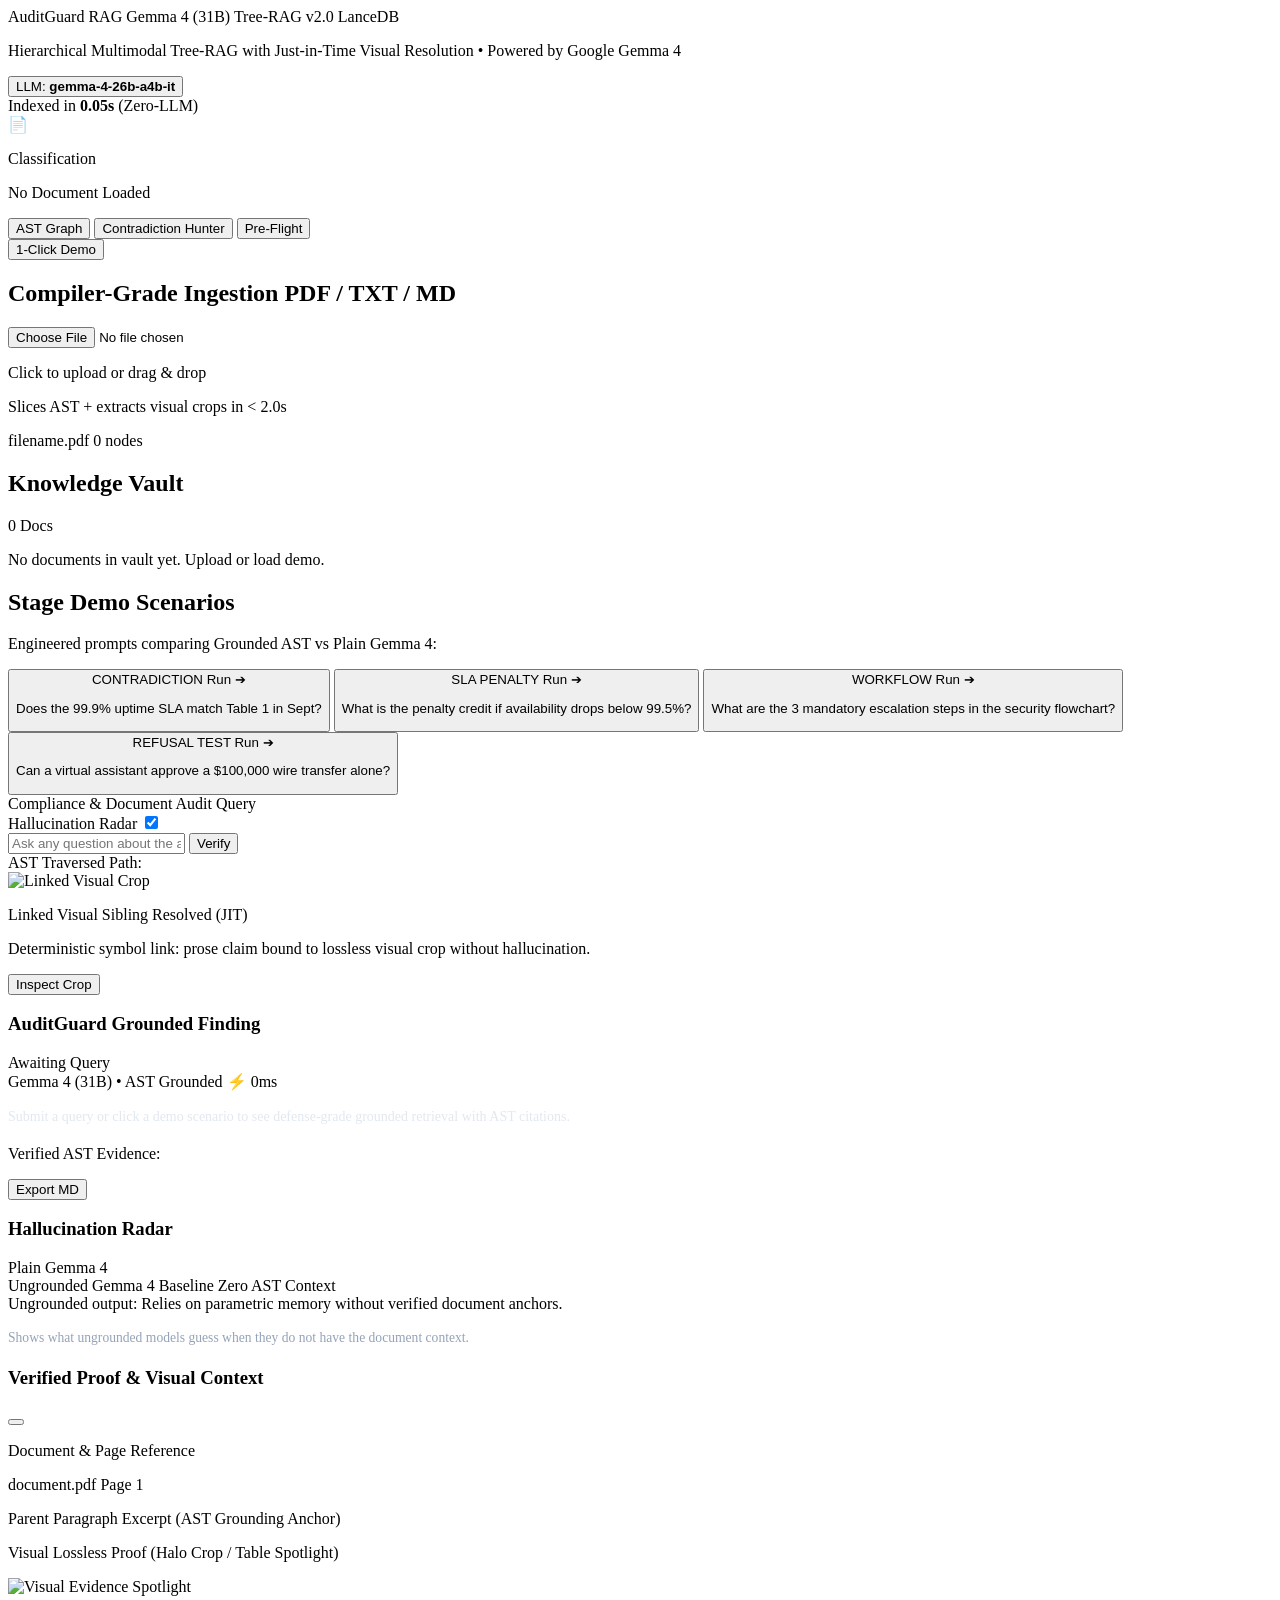
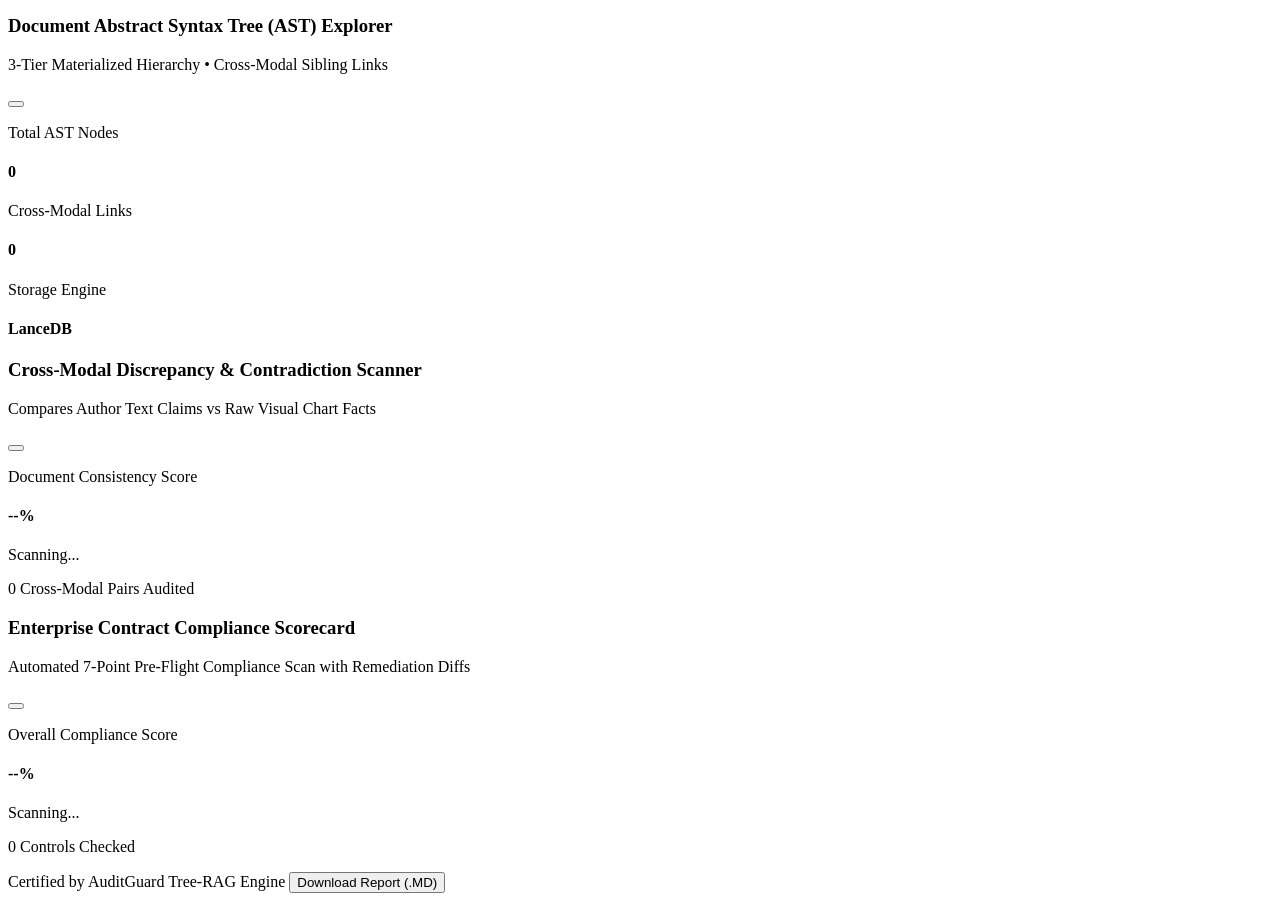
==== commit ea189745: "feat(gemma4): native Google GenAI Gemma 4 engine, transparent retrieval & total latency metrics, off" ====
--- a/app/static/index.html
+++ b/app/static/index.html
@@ -8,6 +8,13 @@
   <script src="https://cdn.tailwindcss.com"></script>
   <!-- Lucide Icons -->
   <script src="https://unpkg.com/lucide@latest"></script>
+  <!-- Local Marked.js with CDN Fallback -->
+  <script src="/static/marked.min.js"></script>
+  <script>
+    if (typeof marked === 'undefined') {
+      document.write('<script src="https://cdn.jsdelivr.net/npm/marked/marked.min.js"><\/script>');
+    }
+  </script>
   <script>
     tailwind.config = {
       darkMode: 'class',
@@ -21,6 +28,23 @@
     }
   </script>
   <style>
+    /* Custom Scrollbars */
+    ::-webkit-scrollbar {
+      width: 6px;
+      height: 6px;
+    }
+    ::-webkit-scrollbar-track {
+      background: #090d16;
+    }
+    ::-webkit-scrollbar-thumb {
+      background: #1e293b;
+      border-radius: 4px;
+    }
+    ::-webkit-scrollbar-thumb:hover {
+      background: #334155;
+    }
+
+    /* AST Animation */
     .ast-link-line {
       stroke-dasharray: 4;
       animation: dash 20s linear infinite;
@@ -28,147 +52,349 @@
     @keyframes dash {
       to { stroke-dashoffset: 1000; }
     }
+
+    /* Markdown Typography Styling - Grounded */
+    .prose-audit {
+      font-size: 0.875rem;
+      line-height: 1.68;
+      color: #e2e8f0;
+    }
+    .prose-audit h1, .prose-audit h2, .prose-audit h3, .prose-audit h4 {
+      color: #ffffff;
+      font-weight: 700;
+      margin-top: 1rem;
+      margin-bottom: 0.5rem;
+      letter-spacing: -0.015em;
+    }
+    .prose-audit h1 { font-size: 1.25rem; }
+    .prose-audit h2 { font-size: 1.1rem; }
+    .prose-audit h3 { font-size: 0.95rem; }
+    .prose-audit p {
+      margin-bottom: 0.75rem;
+    }
+    .prose-audit ul {
+      list-style-type: disc;
+      margin-left: 1.25rem;
+      margin-bottom: 0.75rem;
+      padding-left: 0.25rem;
+    }
+    .prose-audit ol {
+      list-style-type: decimal;
+      margin-left: 1.25rem;
+      margin-bottom: 0.75rem;
+      padding-left: 0.25rem;
+    }
+    .prose-audit li {
+      margin-bottom: 0.35rem;
+      padding-left: 0.2rem;
+    }
+    .prose-audit strong {
+      color: #ffffff;
+      font-weight: 600;
+    }
+    .prose-audit em {
+      color: #94a3b8;
+      font-style: italic;
+    }
+    .prose-audit code {
+      font-family: ui-monospace, SFMono-Regular, Menlo, Monaco, Consolas, monospace;
+      font-size: 0.82em;
+      padding: 0.15rem 0.4rem;
+      border-radius: 0.375rem;
+      background-color: #0f172a;
+      border: 1px solid #1e293b;
+      color: #38bdf8;
+    }
+    .prose-audit pre {
+      background-color: #020617;
+      border: 1px solid #1e293b;
+      border-radius: 0.5rem;
+      padding: 0.75rem;
+      overflow-x: auto;
+      margin-bottom: 0.75rem;
+    }
+    .prose-audit pre code {
+      background: transparent;
+      border: none;
+      padding: 0;
+      color: #34d399;
+    }
+    .prose-audit blockquote {
+      border-left: 3px solid #10b981;
+      padding-left: 0.75rem;
+      color: #94a3b8;
+      font-style: italic;
+      margin-bottom: 0.75rem;
+    }
+    .prose-audit hr {
+      border: 0;
+      border-top: 1px solid #1e293b;
+      margin: 1rem 0;
+    }
+
+    /* Markdown Typography Styling - Baseline (Hallucination Radar) */
+    .prose-baseline {
+      font-size: 0.85rem;
+      line-height: 1.62;
+      color: #94a3b8;
+    }
+    .prose-baseline h1, .prose-baseline h2, .prose-baseline h3, .prose-baseline h4 {
+      color: #f1f5f9;
+      font-weight: 700;
+      margin-top: 0.85rem;
+      margin-bottom: 0.4rem;
+    }
+    .prose-baseline h1 { font-size: 1.15rem; }
+    .prose-baseline h2 { font-size: 1.05rem; }
+    .prose-baseline h3 { font-size: 0.95rem; }
+    .prose-baseline p {
+      margin-bottom: 0.65rem;
+    }
+    .prose-baseline ul {
+      list-style-type: disc;
+      margin-left: 1.25rem;
+      margin-bottom: 0.65rem;
+    }
+    .prose-baseline ol {
+      list-style-type: decimal;
+      margin-left: 1.25rem;
+      margin-bottom: 0.65rem;
+    }
+    .prose-baseline li {
+      margin-bottom: 0.25rem;
+    }
+    .prose-baseline strong {
+      color: #fde68a;
+      font-weight: 600;
+    }
+    .prose-baseline code {
+      font-family: ui-monospace, monospace;
+      font-size: 0.82em;
+      padding: 0.15rem 0.35rem;
+      border-radius: 0.25rem;
+      background-color: #1e1b18;
+      border: 1px solid #451a03;
+      color: #f59e0b;
+    }
+
+    /* Interactive Citation Anchors */
+    .citation-anchor {
+      display: inline-flex;
+      align-items: center;
+      gap: 0.2rem;
+      padding: 0.12rem 0.45rem;
+      margin: 0 0.15rem;
+      border-radius: 0.375rem;
+      background: rgba(16, 185, 129, 0.15);
+      border: 1px solid rgba(16, 185, 129, 0.45);
+      color: #6ee7b7;
+      font-family: ui-monospace, monospace;
+      font-size: 0.75rem;
+      font-weight: 700;
+      line-height: 1.1;
+      cursor: pointer;
+      transition: all 0.15s ease-in-out;
+      vertical-align: baseline;
+    }
+    .citation-anchor:hover {
+      background: #10b981;
+      color: #ffffff;
+      border-color: #34d399;
+      box-shadow: 0 0 12px rgba(16, 185, 129, 0.45);
+      transform: translateY(-1px);
+    }
   </style>
 </head>
-<body class="bg-slate-950 text-slate-100 min-h-screen flex flex-col font-sans antialiased">
+<body class="bg-slate-950 text-slate-100 min-h-screen flex flex-col font-sans antialiased selection:bg-emerald-500/30 selection:text-emerald-200">
 
   <!-- TOP NAVIGATION HEADER -->
-  <header class="border-b border-slate-800 bg-slate-900/80 backdrop-blur sticky top-0 z-40 px-6 py-3.5 flex items-center justify-between">
+  <header class="border-b border-slate-800/80 bg-slate-900/90 backdrop-blur sticky top-0 z-40 px-5 sm:px-6 py-3 flex items-center justify-between">
     <div class="flex items-center gap-3">
-      <div class="h-9 w-9 rounded-lg bg-emerald-500/20 border border-emerald-500/40 flex items-center justify-center text-emerald-400">
-        <i data-lucide="shield-check" class="w-5 h-5"></i>
+      <div class="h-10 w-10 rounded-xl bg-gradient-to-br from-emerald-500/20 to-teal-500/20 border border-emerald-500/40 flex items-center justify-center text-emerald-400 shadow-lg shadow-emerald-950/40">
+        <i data-lucide="shield-check" class="w-5 h-5 text-emerald-400"></i>
       </div>
       <div>
-        <div class="flex items-center gap-2">
-          <span class="font-bold text-lg tracking-tight text-white">AuditGuard RAG</span>
-          <span class="text-xs px-2 py-0.5 rounded-full bg-emerald-950/80 border border-emerald-700/60 text-emerald-300 font-mono">Tree-RAG v2.0</span>
-          <span class="text-xs px-2 py-0.5 rounded-full bg-slate-800 border border-slate-700 text-slate-300 font-mono">LanceDB</span>
-        </div>
-        <p class="text-xs text-slate-400">Hierarchical Multimodal Tree-RAG with Just-in-Time Visual Resolution</p>
-      </div>
-    </div>
-
-    <!-- Center: Ingestion Speedometer & Document Classification -->
-    <div class="hidden md:flex items-center gap-3">
-      <div id="ingest-speed-badge" class="hidden items-center gap-1.5 px-3 py-1.5 rounded-lg bg-slate-950/80 border border-emerald-500/40 text-xs font-mono text-emerald-400 shadow-sm">
+        <div class="flex items-center gap-2 flex-wrap">
+          <span class="font-bold text-lg tracking-tight text-white flex items-center gap-1.5">
+            AuditGuard <span class="text-emerald-400 font-extrabold">RAG</span>
+          </span>
+          <span class="text-[11px] px-2.5 py-0.5 rounded-full bg-blue-950/90 border border-blue-500/60 text-blue-300 font-mono font-bold flex items-center gap-1.5 shadow-sm">
+            <span class="w-1.5 h-1.5 rounded-full bg-blue-400 animate-pulse"></span>
+            Gemma 4 (31B)
+          </span>
+          <span class="text-[11px] px-2 py-0.5 rounded-full bg-emerald-950/80 border border-emerald-700/60 text-emerald-300 font-mono font-medium">Tree-RAG v2.0</span>
+          <span class="text-[11px] px-2 py-0.5 rounded-full bg-purple-950/80 border border-purple-800/60 text-purple-300 font-mono font-medium">LanceDB</span>
+        </div>
+        <p class="text-[11px] text-slate-400">Hierarchical Multimodal Tree-RAG with Just-in-Time Visual Resolution • Powered by Google Gemma 4</p>
+      </div>
+    </div>
+
+    <!-- Center: LLM Engine, Ingestion Speedometer & Document Classification -->
+    <div class="hidden md:flex items-center gap-2.5">
+      <button onclick="toggleModel()" class="flex items-center gap-1.5 px-3 py-1.5 rounded-lg bg-blue-950/60 hover:bg-blue-900/60 border border-blue-500/40 hover:border-blue-400 text-xs font-mono text-blue-300 shadow-sm transition cursor-pointer" title="Click to toggle between High-Speed MoE (~3s) and Dense 31B (~28s)">
+        <i data-lucide="cpu" class="w-3.5 h-3.5 text-blue-400"></i>
+        <span>LLM: <strong id="model-engine-badge" class="font-bold text-white">gemma-4-26b-a4b-it</strong></span>
+        <i data-lucide="repeat" class="w-3 h-3 text-blue-400 opacity-70"></i>
+      </button>
+      <div id="ingest-speed-badge" class="hidden items-center gap-1.5 px-3 py-1.5 rounded-lg bg-slate-950/90 border border-emerald-500/30 text-xs font-mono text-emerald-400 shadow-sm">
         <i data-lucide="zap" class="w-3.5 h-3.5 text-emerald-400"></i>
-        <span>Indexed in <strong id="ingest-speed-val">0.05s</strong> (Zero-LLM)</span>
-      </div>
-
-      <div id="doc-badge-container" class="hidden sm:flex items-center gap-2 px-3 py-1.5 rounded-lg bg-slate-800/80 border border-slate-700">
+        <span>Indexed in <strong id="ingest-speed-val" class="font-bold text-white">0.05s</strong> (Zero-LLM)</span>
+      </div>
+
+      <div id="doc-badge-container" class="hidden sm:flex items-center gap-2 px-3 py-1.5 rounded-lg bg-slate-800/80 border border-slate-700/80">
         <span id="doc-badge-icon" class="text-base">📄</span>
         <div class="text-left">
-          <p class="text-[10px] uppercase font-semibold text-slate-400 tracking-wider">Classification</p>
-          <p id="doc-badge-label" class="text-xs font-medium text-emerald-400">No Document Loaded</p>
+          <p class="text-[9px] uppercase font-bold text-slate-400 tracking-wider">Classification</p>
+          <p id="doc-badge-label" class="text-xs font-semibold text-emerald-400 truncate max-w-[170px]">No Document Loaded</p>
         </div>
       </div>
     </div>
 
     <!-- Right: Quick Demo Actions & Innovation Tools -->
     <div class="flex items-center gap-2">
-      <button id="btn-open-ast" onclick="openASTModal()" class="flex items-center gap-1.5 text-xs font-semibold px-3 py-2 rounded-lg bg-slate-800 hover:bg-slate-700 text-cyan-300 border border-cyan-800/60 transition shadow-sm">
-        <i data-lucide="git-fork" class="w-4 h-4 text-cyan-400"></i>
-        <span>🌲 AST Graph</span>
+      <!-- Grouped Analysis Tools -->
+      <div class="flex items-center bg-slate-800/60 border border-slate-700/70 rounded-lg p-0.5 gap-0.5">
+        <button id="btn-open-ast" onclick="openASTModal()" class="flex items-center gap-1.5 text-xs font-semibold px-2.5 py-1.5 rounded-md hover:bg-slate-700/80 text-cyan-300 transition" title="Inspect Document Abstract Syntax Tree">
+          <i data-lucide="git-fork" class="w-3.5 h-3.5 text-cyan-400"></i>
+          <span class="hidden xl:inline">AST Graph</span>
+        </button>
+        <button id="btn-open-discrepancy" onclick="openContradictionsModal()" class="flex items-center gap-1.5 text-xs font-semibold px-2.5 py-1.5 rounded-md hover:bg-slate-700/80 text-amber-300 transition" title="Check Text Claims vs Visual Table Facts">
+          <i data-lucide="alert-triangle" class="w-3.5 h-3.5 text-amber-400"></i>
+          <span class="hidden xl:inline">Contradiction Hunter</span>
+        </button>
+        <button id="btn-run-audit" onclick="openComplianceAuditModal()" class="flex items-center gap-1.5 text-xs font-semibold px-2.5 py-1.5 rounded-md hover:bg-slate-700/80 text-indigo-300 transition" title="Run 7-Point Compliance Audit">
+          <i data-lucide="clipboard-check" class="w-3.5 h-3.5 text-indigo-400"></i>
+          <span class="hidden xl:inline">Pre-Flight</span>
+        </button>
+      </div>
+
+      <!-- Primary Action: 1-Click Stage Demo -->
+      <button id="btn-load-sample" onclick="loadSampleDoc()" class="flex items-center gap-1.5 text-xs font-bold px-3.5 py-2 rounded-lg bg-emerald-600 hover:bg-emerald-500 text-white transition shadow-md shadow-emerald-950/60 hover:shadow-emerald-900/80">
+        <i data-lucide="play" class="w-3.5 h-3.5 fill-current"></i>
+        <span>1-Click Demo</span>
       </button>
-      <button id="btn-open-discrepancy" onclick="openContradictionsModal()" class="flex items-center gap-1.5 text-xs font-semibold px-3 py-2 rounded-lg bg-amber-950/80 hover:bg-amber-900 text-amber-300 border border-amber-700/60 transition shadow-sm">
-        <i data-lucide="alert-triangle" class="w-4 h-4 text-amber-400"></i>
-        <span>⚡ Contradiction Hunter</span>
-      </button>
-      <button id="btn-run-audit" onclick="openComplianceAuditModal()" class="hidden lg:flex items-center gap-1.5 text-xs font-semibold px-3 py-2 rounded-lg bg-indigo-600 hover:bg-indigo-500 text-white transition shadow-sm shadow-indigo-900/40">
-        <i data-lucide="clipboard-check" class="w-4 h-4"></i>
-        <span>📋 Pre-Flight</span>
-      </button>
-      <button id="btn-load-sample" onclick="loadSampleDoc()" class="flex items-center gap-1.5 text-xs font-semibold px-3 py-2 rounded-lg bg-emerald-600 hover:bg-emerald-500 text-white transition shadow-sm shadow-emerald-900/40">
-        <i data-lucide="play" class="w-4 h-4"></i>
-        <span>⚡ 1-Click Demo</span>
-      </button>
     </div>
   </header>
 
   <!-- MAIN DASHBOARD LAYOUT -->
-  <div class="flex-1 max-w-7xl w-full mx-auto p-4 sm:p-6 grid grid-cols-1 lg:grid-cols-12 gap-6">
+  <main class="flex-1 max-w-7xl w-full mx-auto p-4 sm:p-6 grid grid-cols-1 lg:grid-cols-12 gap-6">
 
     <!-- LEFT SIDEBAR: INGESTION & STAGE PRESETS (4 Cols) -->
-    <div class="lg:col-span-4 flex flex-col gap-5">
+    <aside class="lg:col-span-4 flex flex-col gap-5">
       
       <!-- Upload Card -->
-      <div class="bg-slate-900 border border-slate-800 rounded-xl p-4 shadow-sm">
-        <h2 class="text-xs uppercase font-bold text-slate-400 tracking-wider mb-2 flex items-center gap-2">
-          <i data-lucide="file-up" class="w-4 h-4 text-emerald-400"></i>
-          Compiler-Grade Ingestion
+      <section class="bg-slate-900/90 border border-slate-800 rounded-xl p-4 shadow-sm">
+        <h2 class="text-xs uppercase font-bold text-slate-400 tracking-wider mb-2.5 flex items-center justify-between">
+          <span class="flex items-center gap-2">
+            <i data-lucide="file-up" class="w-4 h-4 text-emerald-400"></i>
+            Compiler-Grade Ingestion
+          </span>
+          <span class="text-[10px] text-slate-500 font-mono">PDF / TXT / MD</span>
         </h2>
-        
-        <div id="dropzone" class="border-2 border-dashed border-slate-700 hover:border-emerald-500/50 rounded-xl p-5 text-center cursor-pointer transition bg-slate-950/50 group">
+
+        <div id="dropzone" class="border-2 border-dashed border-slate-700/80 hover:border-emerald-500/70 rounded-xl p-4 text-center cursor-pointer transition bg-slate-950/60 hover:bg-slate-950/90 group">
           <input type="file" id="file-input" class="hidden" accept=".pdf,.txt,.md">
-          <i data-lucide="upload-cloud" class="w-8 h-8 mx-auto text-slate-500 group-hover:text-emerald-400 transition mb-2"></i>
-          <p class="text-xs font-medium text-slate-300">Click to upload or drag & drop</p>
-          <p class="text-[11px] text-slate-500 mt-1">Slices AST + extracts visual crops in &lt; 2.0s</p>
+          <i data-lucide="upload-cloud" class="w-7 h-7 mx-auto text-slate-500 group-hover:text-emerald-400 transition mb-1.5"></i>
+          <p class="text-xs font-semibold text-slate-300">Click to upload or drag & drop</p>
+          <p class="text-[11px] text-slate-500 mt-0.5">Slices AST + extracts visual crops in &lt; 2.0s</p>
         </div>
 
         <div id="upload-status" class="mt-3 text-xs hidden">
-          <div class="flex items-center justify-between text-slate-400 mb-1">
-            <span id="upload-filename" class="font-mono truncate max-w-[200px]">filename.pdf</span>
-            <span id="upload-chunks" class="text-emerald-400 font-semibold font-mono">0 nodes</span>
+          <div class="flex items-center justify-between text-slate-300 mb-1 font-mono text-[11px]">
+            <span id="upload-filename" class="truncate max-w-[200px]">filename.pdf</span>
+            <span id="upload-chunks" class="text-emerald-400 font-semibold">0 nodes</span>
           </div>
           <div class="w-full bg-slate-800 h-1.5 rounded-full overflow-hidden">
-            <div id="upload-progress-bar" class="bg-emerald-500 h-full w-full"></div>
-          </div>
-        </div>
-      </div>
+            <div id="upload-progress-bar" class="bg-emerald-500 h-full w-full transition-all duration-300"></div>
+          </div>
+        </div>
+      </section>
 
       <!-- Enterprise Document Vault -->
-      <div class="bg-slate-900 border border-slate-800 rounded-xl p-4 shadow-sm">
-        <div class="flex items-center justify-between mb-2">
+      <section class="bg-slate-900/90 border border-slate-800 rounded-xl p-4 shadow-sm flex flex-col">
+        <div class="flex items-center justify-between mb-2.5">
           <h2 class="text-xs uppercase font-bold text-slate-400 tracking-wider flex items-center gap-2">
             <i data-lucide="folder-kanban" class="w-4 h-4 text-emerald-400"></i>
             Knowledge Vault
           </h2>
-          <span id="vault-count-badge" class="text-[10px] px-2 py-0.5 rounded bg-slate-800 text-slate-400 font-mono">0 Docs</span>
-        </div>
-        <div id="vault-list" class="space-y-1.5 max-h-36 overflow-y-auto">
+          <span id="vault-count-badge" class="text-[10px] px-2 py-0.5 rounded bg-slate-800 text-slate-400 font-mono font-medium">0 Docs</span>
+        </div>
+        
+        <div id="vault-list" class="space-y-2 max-h-44 overflow-y-auto pr-1">
           <p class="text-[11px] text-slate-500 italic py-2 text-center">No documents in vault yet. Upload or load demo.</p>
         </div>
-      </div>
+      </section>
 
       <!-- Presets for Live Stage Rehearsal -->
-      <div class="bg-slate-900 border border-slate-800 rounded-xl p-4 shadow-sm flex-1">
-        <h2 class="text-xs uppercase font-bold text-slate-400 tracking-wider mb-2 flex items-center gap-2">
+      <section class="bg-slate-900/90 border border-slate-800 rounded-xl p-4 shadow-sm flex-1 flex flex-col">
+        <h2 class="text-xs uppercase font-bold text-slate-400 tracking-wider mb-1 flex items-center gap-2">
           <i data-lucide="play-circle" class="w-4 h-4 text-emerald-400"></i>
           Stage Demo Scenarios
         </h2>
-        <p class="text-xs text-slate-400 mb-3">Pre-engineered queries designed to highlight Cross-Modal AST vs Plain LLM hallucinations:</p>
-
-        <div class="flex flex-col gap-2">
-          <button onclick="setQuery(this.innerText)" class="text-left text-xs p-2.5 rounded-lg bg-slate-950 hover:bg-slate-800/80 border border-slate-800 hover:border-slate-700 text-slate-200 transition">
-            Does the uptime guarantee of 99.9% match the actual September performance in Table 1?
+        <p class="text-[11px] text-slate-400 mb-3">Engineered prompts comparing Grounded AST vs Plain Gemma 4:</p>
+
+        <div class="flex flex-col gap-2.5 flex-1">
+          <!-- Scenario 1: Contradiction -->
+          <button onclick="setQuery(this.getAttribute('data-query'))" data-query="Does the uptime guarantee of 99.9% match the actual September performance in Table 1?" class="group text-left p-2.5 rounded-xl bg-slate-950/80 hover:bg-slate-850 border border-slate-800/90 hover:border-amber-600/60 transition shadow-sm">
+            <div class="flex items-center justify-between mb-1">
+              <span class="text-[10px] font-mono font-bold px-1.5 py-0.5 rounded bg-amber-950/80 text-amber-300 border border-amber-800/60 flex items-center gap-1">
+                <i data-lucide="alert-triangle" class="w-2.5 h-2.5"></i> CONTRADICTION
+              </span>
+              <span class="text-[10px] text-slate-500 group-hover:text-amber-400 font-mono transition">Run ➔</span>
+            </div>
+            <p class="text-xs text-slate-200 group-hover:text-white leading-snug">Does the 99.9% uptime SLA match Table 1 in Sept?</p>
           </button>
-          <button onclick="setQuery(this.innerText)" class="text-left text-xs p-2.5 rounded-lg bg-slate-950 hover:bg-slate-800/80 border border-slate-800 hover:border-slate-700 text-slate-200 transition">
-            What is the penalty credit if availability drops below 99.5%?
+
+          <!-- Scenario 2: SLA Penalty -->
+          <button onclick="setQuery(this.getAttribute('data-query'))" data-query="What is the penalty credit if availability drops below 99.5%?" class="group text-left p-2.5 rounded-xl bg-slate-950/80 hover:bg-slate-850 border border-slate-800/90 hover:border-indigo-600/60 transition shadow-sm">
+            <div class="flex items-center justify-between mb-1">
+              <span class="text-[10px] font-mono font-bold px-1.5 py-0.5 rounded bg-indigo-950/80 text-indigo-300 border border-indigo-800/60 flex items-center gap-1">
+                <i data-lucide="scale" class="w-2.5 h-2.5"></i> SLA PENALTY
+              </span>
+              <span class="text-[10px] text-slate-500 group-hover:text-indigo-400 font-mono transition">Run ➔</span>
+            </div>
+            <p class="text-xs text-slate-200 group-hover:text-white leading-snug">What is the penalty credit if availability drops below 99.5%?</p>
           </button>
-          <button onclick="setQuery(this.innerText)" class="text-left text-xs p-2.5 rounded-lg bg-slate-950 hover:bg-slate-800/80 border border-slate-800 hover:border-slate-700 text-slate-200 transition">
-            What are the 3 mandatory escalation steps in the security flowchart?
+
+          <!-- Scenario 3: Flowchart Multi-Step -->
+          <button onclick="setQuery(this.getAttribute('data-query'))" data-query="What are the 3 mandatory escalation steps in the security flowchart?" class="group text-left p-2.5 rounded-xl bg-slate-950/80 hover:bg-slate-850 border border-slate-800/90 hover:border-cyan-600/60 transition shadow-sm">
+            <div class="flex items-center justify-between mb-1">
+              <span class="text-[10px] font-mono font-bold px-1.5 py-0.5 rounded bg-cyan-950/80 text-cyan-300 border border-cyan-800/60 flex items-center gap-1">
+                <i data-lucide="workflow" class="w-2.5 h-2.5"></i> WORKFLOW
+              </span>
+              <span class="text-[10px] text-slate-500 group-hover:text-cyan-400 font-mono transition">Run ➔</span>
+            </div>
+            <p class="text-xs text-slate-200 group-hover:text-white leading-snug">What are the 3 mandatory escalation steps in the security flowchart?</p>
           </button>
-          <button onclick="setQuery(this.innerText)" class="text-left text-xs p-2.5 rounded-lg bg-slate-950 hover:bg-slate-800/80 border border-slate-800 hover:border-slate-700 text-red-300 transition">
-            Can a virtual assistant approve a $100,000 wire transfer alone? (Refusal Test)
+
+          <!-- Scenario 4: CRAG Defense Refusal -->
+          <button onclick="setQuery(this.getAttribute('data-query'))" data-query="Can a virtual assistant approve a $100,000 wire transfer alone? (Refusal Test)" class="group text-left p-2.5 rounded-xl bg-slate-950/80 hover:bg-slate-850 border border-slate-800/90 hover:border-rose-600/60 transition shadow-sm">
+            <div class="flex items-center justify-between mb-1">
+              <span class="text-[10px] font-mono font-bold px-1.5 py-0.5 rounded bg-rose-950/80 text-rose-300 border border-rose-800/60 flex items-center gap-1">
+                <i data-lucide="shield-alert" class="w-2.5 h-2.5"></i> REFUSAL TEST
+              </span>
+              <span class="text-[10px] text-slate-500 group-hover:text-rose-400 font-mono transition">Run ➔</span>
+            </div>
+            <p class="text-xs text-rose-200/90 group-hover:text-rose-100 leading-snug">Can a virtual assistant approve a $100,000 wire transfer alone?</p>
           </button>
         </div>
-      </div>
-    </div>
+      </section>
+    </aside>
 
     <!-- RIGHT PANEL: INTERACTIVE QUERY & VERIFICATION CONSOLE (8 Cols) -->
-    <div class="lg:col-span-8 flex flex-col gap-5">
+    <section class="lg:col-span-8 flex flex-col gap-5">
       
       <!-- Query Box -->
-      <div class="bg-slate-900 border border-slate-800 rounded-xl p-4 shadow-sm">
+      <div class="bg-slate-900/90 border border-slate-800 rounded-xl p-4 shadow-sm">
         <div class="flex items-center justify-between mb-2">
           <label for="query-input" class="text-xs uppercase font-bold text-slate-400 tracking-wider flex items-center gap-2">
-            <i data-lucide="message-square" class="w-4 h-4 text-emerald-400"></i>
+            <i data-lucide="search" class="w-4 h-4 text-emerald-400"></i>
             Compliance & Document Audit Query
           </label>
           
           <!-- Side-by-Side Hallucination Radar Toggle -->
           <div class="flex items-center gap-2 text-xs text-slate-300">
-            <span>Hallucination Radar</span>
+            <span class="text-[11px] font-medium text-slate-400">Hallucination Radar</span>
             <label class="relative inline-flex items-center cursor-pointer">
               <input type="checkbox" id="compare-toggle" class="sr-only peer" checked>
               <div class="w-9 h-5 bg-slate-800 peer-focus:outline-none rounded-full peer peer-checked:after:translate-x-full peer-checked:after:border-white after:content-[''] after:absolute after:top-[2px] after:left-[2px] after:bg-white after:border-slate-300 after:border after:rounded-full after:h-4 after:w-4 after:transition-all peer-checked:bg-emerald-600"></div>
@@ -176,34 +402,45 @@
           </div>
         </div>
 
-        <div class="flex gap-2">
-          <input type="text" id="query-input" placeholder="Ask any question about the uploaded document, SLA clauses, or linked charts..." class="flex-1 bg-slate-950 border border-slate-800 rounded-lg px-4 py-2.5 text-sm text-slate-100 placeholder-slate-500 focus:outline-none focus:border-emerald-500 transition">
-          <button id="btn-submit" onclick="submitQuery()" class="px-5 py-2.5 bg-emerald-600 hover:bg-emerald-500 text-white font-semibold text-sm rounded-lg flex items-center gap-2 transition shadow-sm shadow-emerald-900/40">
-            <i data-lucide="search" class="w-4 h-4"></i>
+        <div class="flex gap-2 relative">
+          <input type="text" id="query-input" placeholder="Ask any question about the active document, SLA terms, or linked tables/charts..." class="flex-1 bg-slate-950 border border-slate-800 hover:border-slate-700 rounded-lg px-4 py-2.5 text-sm text-slate-100 placeholder-slate-500 focus:outline-none focus:border-emerald-500 transition shadow-inner">
+          <button id="btn-submit" onclick="submitQuery()" class="px-5 py-2.5 bg-emerald-600 hover:bg-emerald-500 text-white font-semibold text-sm rounded-lg flex items-center gap-2 transition shadow-md shadow-emerald-950/60 active:scale-95">
+            <i data-lucide="check-circle" class="w-4 h-4"></i>
             <span>Verify</span>
           </button>
         </div>
       </div>
 
       <!-- Traversed AST Path Live Pill -->
-      <div id="ast-path-container" class="hidden p-3 rounded-xl bg-slate-900 border border-cyan-800/40 flex items-center gap-2 text-xs font-mono text-cyan-300 overflow-x-auto">
-        <span class="text-cyan-400 font-bold flex items-center gap-1"><i data-lucide="git-commit" class="w-3.5 h-3.5"></i> AST Path:</span>
-        <span id="ast-path-display">root ➔ Section 2 ➔ Paragraph 2.1 ⟷ [Table 1]</span>
+      <div id="ast-path-container" class="hidden p-3 rounded-xl bg-slate-900/90 border border-cyan-800/40 flex items-center gap-2 text-xs font-mono text-cyan-300 overflow-x-auto shadow-sm">
+        <span class="text-cyan-400 font-bold flex items-center gap-1.5 shrink-0">
+          <i data-lucide="git-commit" class="w-3.5 h-3.5 text-cyan-400"></i>
+          AST Traversed Path:
+        </span>
+        <div id="ast-path-display" class="flex items-center gap-1 text-slate-300 whitespace-nowrap">
+          <!-- Populated dynamically with interactive nodes -->
+        </div>
       </div>
 
       <!-- Linked Visual Sibling Banner -->
-      <div id="linked-visuals-strip" class="hidden p-3.5 rounded-xl bg-slate-900 border border-emerald-500/30 flex items-center justify-between">
+      <div id="linked-visuals-strip" class="hidden p-3 rounded-xl bg-gradient-to-r from-emerald-950/40 to-slate-900 border border-emerald-500/40 flex items-center justify-between shadow-sm">
         <div class="flex items-center gap-3">
-          <img id="linked-visual-thumb" src="" alt="Linked Visual Crop" class="w-16 h-12 object-cover rounded-lg border border-slate-700 cursor-pointer hover:opacity-80 transition" onclick="openProofDrawer(ACTIVE_SOURCES[0])">
+          <div class="relative group cursor-pointer" onclick="openProofDrawer(ACTIVE_SOURCES[0])">
+            <img id="linked-visual-thumb" src="" alt="Linked Visual Crop" class="w-16 h-12 object-cover rounded-lg border border-emerald-500/50 shadow group-hover:scale-105 transition">
+            <div class="absolute inset-0 bg-slate-950/30 group-hover:bg-transparent rounded-lg flex items-center justify-center transition">
+              <i data-lucide="zoom-in" class="w-4 h-4 text-emerald-300 group-hover:scale-110 transition"></i>
+            </div>
+          </div>
           <div>
-            <p class="text-xs font-bold text-emerald-400 flex items-center gap-1">
-              <i data-lucide="image" class="w-3.5 h-3.5"></i>
+            <p class="text-xs font-bold text-emerald-300 flex items-center gap-1.5">
+              <i data-lucide="image" class="w-3.5 h-3.5 text-emerald-400"></i>
               <span id="linked-visual-title">Linked Visual Sibling Resolved (JIT)</span>
             </p>
-            <p class="text-[11px] text-slate-400">Deterministic symbol link: text claim bound to lossless visual crop without upfront VLM captioning.</p>
-          </div>
-        </div>
-        <button onclick="openProofDrawer(ACTIVE_SOURCES[0])" class="text-xs px-2.5 py-1.5 rounded-lg bg-emerald-500/20 text-emerald-300 border border-emerald-500/40 hover:bg-emerald-500/30 transition">
+            <p class="text-[11px] text-slate-400">Deterministic symbol link: prose claim bound to lossless visual crop without hallucination.</p>
+          </div>
+        </div>
+        <button onclick="openProofDrawer(ACTIVE_SOURCES[0])" class="text-xs font-semibold px-3 py-1.5 rounded-lg bg-emerald-500/20 text-emerald-300 border border-emerald-500/40 hover:bg-emerald-500/30 transition flex items-center gap-1.5">
+          <i data-lucide="maximize-2" class="w-3 h-3"></i>
           Inspect Crop
         </button>
       </div>
@@ -211,59 +448,92 @@
       <!-- DUAL RESULT CARDS (Grounded RAG vs Plain LLM Baseline) -->
       <div class="grid grid-cols-1 md:grid-cols-12 gap-5 flex-1">
         
-        <!-- Grounded AuditGuard Card -->
-        <div id="grounded-card" class="md:col-span-6 bg-slate-900 border border-slate-800 rounded-xl p-5 flex flex-col shadow-sm">
-          <div class="flex items-center justify-between mb-3 border-b border-slate-800 pb-3">
-            <div class="flex items-center gap-2">
-              <i data-lucide="shield-check" class="w-4 h-4 text-emerald-400"></i>
-              <h3 class="text-sm font-bold text-white">AuditGuard Grounded Finding</h3>
-            </div>
-            <div class="flex items-center gap-2">
-              <span id="metrics-badge" class="text-[10px] text-slate-400 font-mono hidden sm:inline">⚡ 0ms</span>
-              <span id="grounding-badge" class="text-[11px] px-2.5 py-0.5 rounded-full bg-slate-800 text-slate-400 font-mono font-medium border border-slate-700">Awaiting Query</span>
-            </div>
-          </div>
-
-          <div id="answer-container" class="text-sm text-slate-200 leading-relaxed flex-1">
-            <p class="text-slate-500 italic py-4">Submit a query or click a demo scenario to see defense-grade grounded retrieval with AST citations.</p>
-          </div>
-
-          <!-- Citation Chips -->
-          <div id="citation-chips" class="mt-4 pt-3 border-t border-slate-800 hidden">
-            <p class="text-[11px] uppercase font-bold text-slate-400 tracking-wider mb-2">Verified AST Excerpts & Bounding Proof:</p>
+        <!-- Grounded AuditGuard Card (HERO) -->
+        <div id="grounded-card" class="md:col-span-6 bg-slate-900/90 border border-emerald-500/30 rounded-xl p-5 flex flex-col shadow-lg shadow-emerald-950/20 relative">
+          <!-- Top Accent Glow -->
+          <div class="absolute top-0 inset-x-0 h-0.5 bg-gradient-to-r from-emerald-500 via-teal-400 to-cyan-500 rounded-t-xl"></div>
+
+          <!-- Header: Two-Row Clean Layout -->
+          <div class="mb-3 border-b border-slate-800/80 pb-3 flex flex-col gap-1.5">
+            <div class="flex items-center justify-between gap-2">
+              <div class="flex items-center gap-2 min-w-0">
+                <div class="p-1.5 rounded-lg bg-emerald-500/20 text-emerald-400 shrink-0">
+                  <i data-lucide="shield-check" class="w-4 h-4"></i>
+                </div>
+                <h3 class="text-sm font-bold text-white tracking-tight truncate">AuditGuard Grounded Finding</h3>
+              </div>
+              <span id="grounding-badge" class="text-[10px] px-2.5 py-0.5 rounded-full bg-slate-800 text-slate-400 font-mono font-semibold border border-slate-700 shrink-0">Awaiting Query</span>
+            </div>
+            <div class="flex items-center justify-between text-[11px] font-mono pl-8">
+              <span class="text-emerald-400 font-medium">Gemma 4 (31B) • AST Grounded</span>
+              <span id="metrics-badge" class="text-slate-400 hidden sm:inline">⚡ 0ms</span>
+            </div>
+          </div>
+
+          <!-- Answer Body -->
+          <div id="answer-container" class="prose-audit leading-relaxed flex-1">
+            <p class="text-slate-500 italic py-6 text-center">Submit a query or click a demo scenario to see defense-grade grounded retrieval with AST citations.</p>
+          </div>
+
+          <!-- Citation Chips Footer -->
+          <div id="citation-chips" class="mt-4 pt-3 border-t border-slate-800/80 hidden">
+            <div class="flex items-center justify-between mb-2">
+              <p class="text-[10px] uppercase font-bold text-slate-400 tracking-wider">Verified AST Evidence:</p>
+              <button onclick="downloadReport('markdown')" class="text-[10px] font-mono text-emerald-400 hover:text-emerald-300 flex items-center gap-1 transition" title="Export this audit finding to Markdown">
+                <i data-lucide="download" class="w-3 h-3"></i> Export MD
+              </button>
+            </div>
             <div id="chips-list" class="flex flex-wrap gap-2"></div>
           </div>
         </div>
 
         <!-- Plain Gemma 4 Card (Hallucination Radar) -->
-        <div id="baseline-card" class="md:col-span-6 bg-slate-900/60 border border-slate-800/80 rounded-xl p-5 flex flex-col shadow-sm">
-          <div class="flex items-center justify-between mb-3 border-b border-slate-800 pb-3">
-            <div class="flex items-center gap-2">
-              <i data-lucide="radar" class="w-4 h-4 text-amber-400"></i>
-              <h3 class="text-sm font-bold text-slate-200">Hallucination Radar (Plain LLM)</h3>
-            </div>
-            <span class="text-[11px] px-2 py-0.5 rounded-full bg-amber-950 text-amber-400 font-mono border border-amber-800">No RAG Context</span>
-          </div>
-
-          <div id="baseline-container" class="text-sm text-slate-400 leading-relaxed flex-1">
-            <p class="text-slate-500 italic py-4">Shows what ungrounded models guess when they do not have the document context.</p>
-          </div>
-        </div>
-
-      </div>
-
-    </div>
-
-  </div>
+        <div id="baseline-card" class="md:col-span-6 bg-slate-900/60 border border-amber-800/40 rounded-xl p-5 flex flex-col shadow-sm relative">
+          <!-- Top Accent Warning Line -->
+          <div class="absolute top-0 inset-x-0 h-0.5 bg-gradient-to-r from-amber-600 via-orange-500 to-amber-700 rounded-t-xl"></div>
+
+          <!-- Header: Two-Row Clean Layout -->
+          <div class="mb-3 border-b border-slate-800/80 pb-3 flex flex-col gap-1.5">
+            <div class="flex items-center justify-between gap-2">
+              <div class="flex items-center gap-2 min-w-0">
+                <div class="p-1.5 rounded-lg bg-amber-500/20 text-amber-400 shrink-0">
+                  <i data-lucide="radar" class="w-4 h-4"></i>
+                </div>
+                <h3 class="text-sm font-bold text-slate-200 tracking-tight truncate">Hallucination Radar</h3>
+              </div>
+              <span class="text-[10px] px-2 py-0.5 rounded-full bg-amber-950/90 text-amber-300 font-mono border border-amber-700/80 font-bold shrink-0">Plain Gemma 4</span>
+            </div>
+            <div class="flex items-center justify-between text-[11px] font-mono pl-8">
+              <span class="text-amber-400/90 font-medium">Ungrounded Gemma 4 Baseline</span>
+              <span class="text-slate-500 text-[10px]">Zero AST Context</span>
+            </div>
+          </div>
+
+          <!-- Alert Context Ribbon -->
+          <div class="mb-3 px-2.5 py-1.5 rounded-lg bg-amber-950/30 border border-amber-900/40 text-[11px] text-amber-300/80 flex items-center gap-2">
+            <i data-lucide="alert-circle" class="w-3.5 h-3.5 shrink-0 text-amber-400"></i>
+            <span>Ungrounded output: Relies on parametric memory without verified document anchors.</span>
+          </div>
+
+          <div id="baseline-container" class="prose-baseline leading-relaxed flex-1">
+            <p class="text-slate-500 italic py-6 text-center">Shows what ungrounded models guess when they do not have the document context.</p>
+          </div>
+        </div>
+
+      </div>
+
+    </section>
+
+  </main>
 
   <!-- PROOF DRAWER: VISUAL CLAUSE SPOTLIGHT -->
-  <div id="proof-drawer" class="fixed inset-y-0 right-0 w-full sm:w-[480px] bg-slate-900 border-l border-slate-800 shadow-2xl transform translate-x-full transition-transform duration-300 ease-in-out z-50 flex flex-col">
+  <aside id="proof-drawer" class="fixed inset-y-0 right-0 w-full sm:w-[500px] bg-slate-900 border-l border-slate-800 shadow-2xl transform translate-x-full transition-transform duration-300 ease-in-out z-50 flex flex-col">
     <div class="p-4 border-b border-slate-800 flex items-center justify-between bg-slate-950">
       <div class="flex items-center gap-2">
         <i data-lucide="file-search" class="w-4 h-4 text-emerald-400"></i>
         <h3 class="text-sm font-bold text-white">Verified Proof & Visual Context</h3>
       </div>
-      <button onclick="closeProofDrawer()" class="text-slate-400 hover:text-white transition">
+      <button onclick="closeProofDrawer()" class="text-slate-400 hover:text-white transition p-1 rounded hover:bg-slate-800">
         <i data-lucide="x" class="w-5 h-5"></i>
       </button>
     </div>
@@ -278,18 +548,18 @@
       </div>
 
       <div>
-        <p class="text-[11px] uppercase font-bold text-slate-400 tracking-wider mb-1">Parent Paragraph Excerpt</p>
+        <p class="text-[11px] uppercase font-bold text-slate-400 tracking-wider mb-1">Parent Paragraph Excerpt (AST Grounding Anchor)</p>
         <div id="drawer-parent-text" class="p-3.5 rounded-lg bg-slate-950 border border-slate-800 text-slate-200 leading-relaxed font-sans whitespace-pre-wrap"></div>
       </div>
 
       <div id="drawer-visual-section" class="hidden">
-        <p class="text-[11px] uppercase font-bold text-slate-400 tracking-wider mb-1">Visual Lossless Proof (Halo Crop / Page Spotlight)</p>
-        <div class="rounded-lg overflow-hidden border border-slate-800 bg-slate-950 p-1">
+        <p class="text-[11px] uppercase font-bold text-slate-400 tracking-wider mb-1">Visual Lossless Proof (Halo Crop / Table Spotlight)</p>
+        <div class="rounded-lg overflow-hidden border border-slate-800 bg-slate-950 p-1 shadow-inner">
           <img id="drawer-visual-image" src="" alt="Visual Evidence Spotlight" class="w-full h-auto object-contain rounded">
         </div>
       </div>
     </div>
-  </div>
+  </aside>
 
   <!-- MODAL 1: AST GRAPH EXPLORER (SPLIT-SCREEN TREE VISUALIZER) -->
   <div id="ast-modal" class="fixed inset-0 bg-slate-950/80 backdrop-blur-sm z-50 hidden flex items-center justify-center p-4">
@@ -305,7 +575,7 @@
             <p class="text-xs text-slate-400">3-Tier Materialized Hierarchy • Cross-Modal Sibling Links</p>
           </div>
         </div>
-        <button onclick="closeASTModal()" class="text-slate-400 hover:text-white transition">
+        <button onclick="closeASTModal()" class="text-slate-400 hover:text-white transition p-1 rounded hover:bg-slate-800">
           <i data-lucide="x" class="w-5 h-5"></i>
         </button>
       </div>
@@ -350,7 +620,7 @@
             <p class="text-xs text-slate-400">Compares Author Text Claims vs Raw Visual Chart Facts</p>
           </div>
         </div>
-        <button onclick="closeContradictionsModal()" class="text-slate-400 hover:text-white transition">
+        <button onclick="closeContradictionsModal()" class="text-slate-400 hover:text-white transition p-1 rounded hover:bg-slate-800">
           <i data-lucide="x" class="w-5 h-5"></i>
         </button>
       </div>
@@ -389,10 +659,10 @@
           </div>
           <div>
             <h3 class="text-sm font-bold text-white tracking-tight">Enterprise Contract Compliance Scorecard</h3>
-            <p class="text-xs text-slate-400">Automated 7-Point Pre-Flight Compliance Scan</p>
-          </div>
-        </div>
-        <button onclick="closeComplianceAuditModal()" class="text-slate-400 hover:text-white transition">
+            <p class="text-xs text-slate-400">Automated 7-Point Pre-Flight Compliance Scan with Remediation Diffs</p>
+          </div>
+        </div>
+        <button onclick="closeComplianceAuditModal()" class="text-slate-400 hover:text-white transition p-1 rounded hover:bg-slate-800">
           <i data-lucide="x" class="w-5 h-5"></i>
         </button>
       </div>
@@ -420,7 +690,10 @@
     </div>
   </div>
 
+  <!-- FLOATING TOAST NOTIFICATION CONTAINER -->
+  <div id="toast-container" class="fixed bottom-5 right-5 z-50 flex flex-col gap-2 pointer-events-none"></div>
+
   <script src="/static/app.js"></script>
   <script>lucide.createIcons();</script>
 </body>
-</html>
+</html>
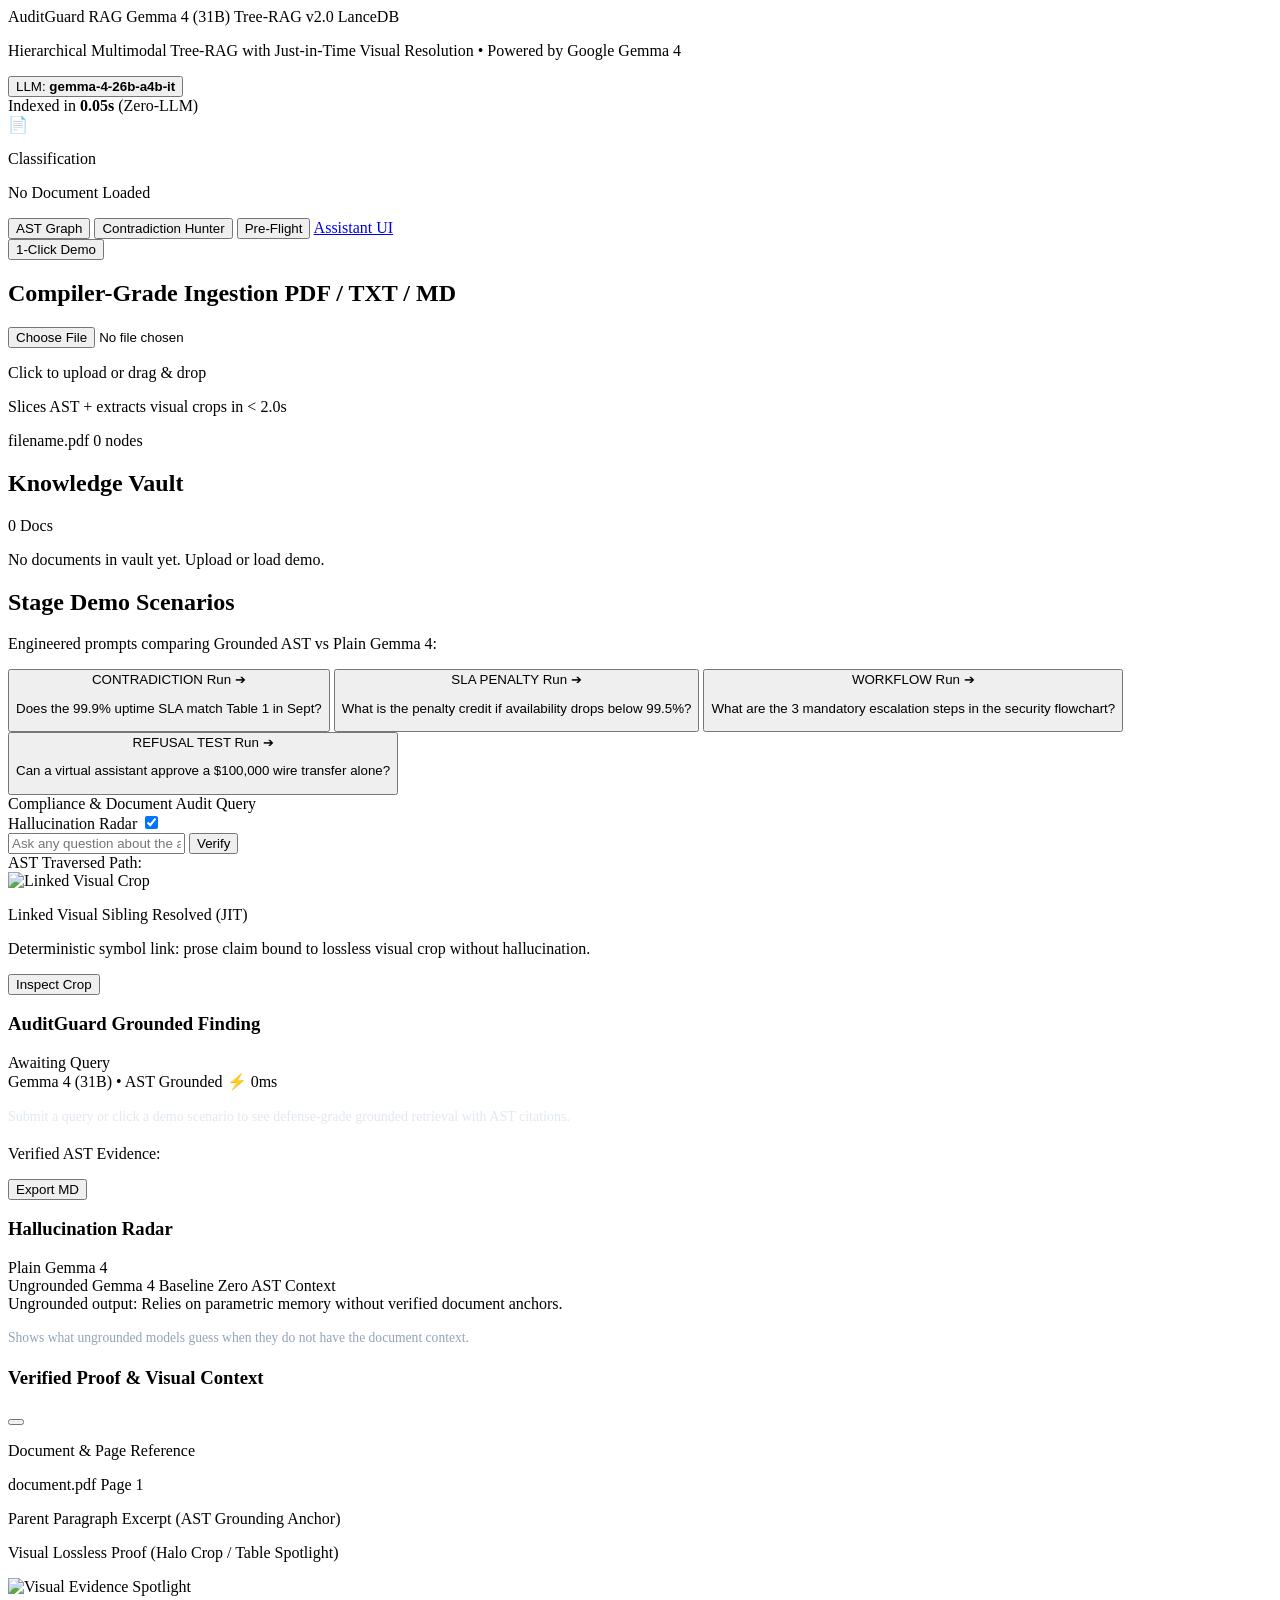
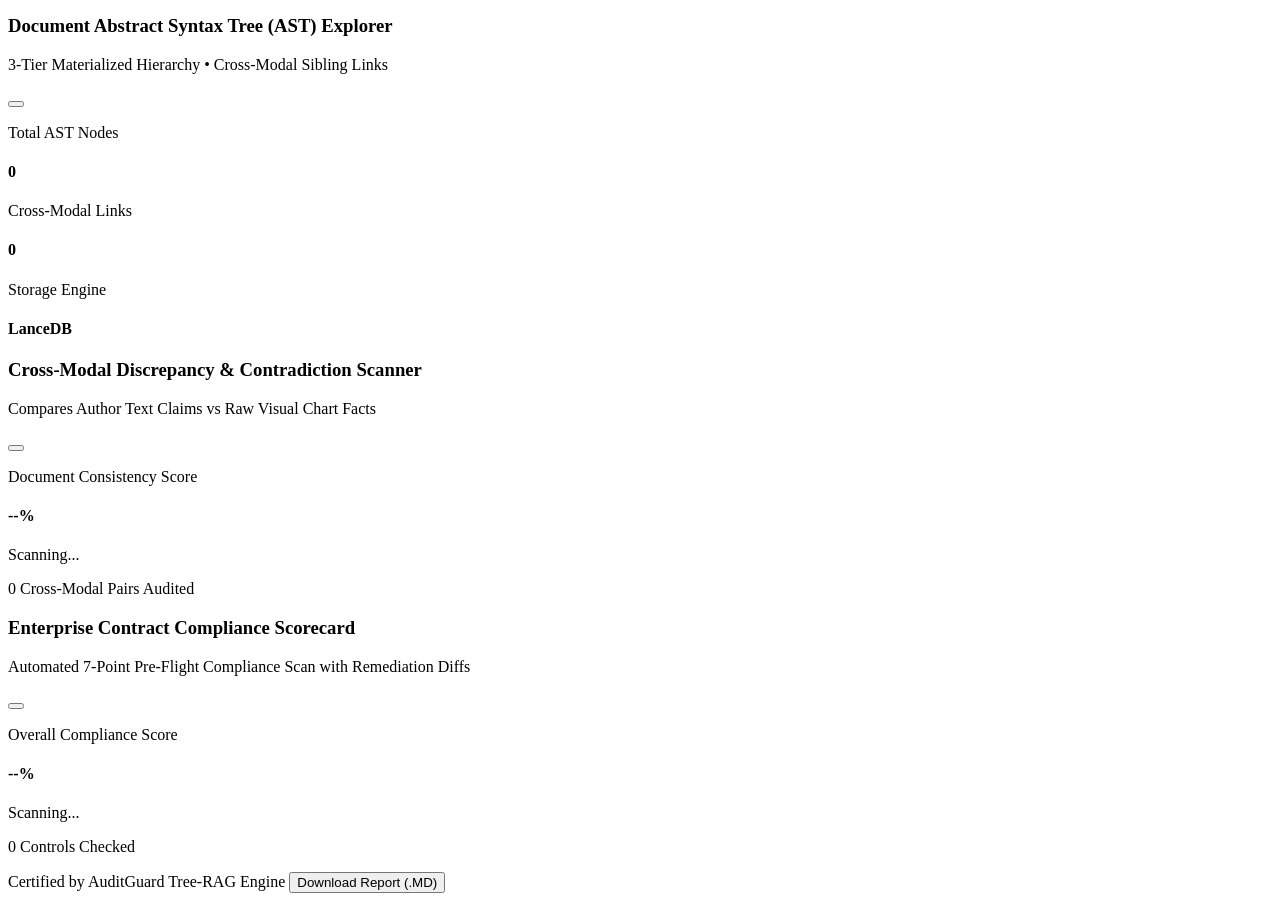
==== commit 79d71ce2: "feat(crag): 2-tier CRAG gatekeeper with whole-page AST escalation before refusal and updated archite" ====
--- a/app/static/index.html
+++ b/app/static/index.html
@@ -266,6 +266,10 @@
           <i data-lucide="clipboard-check" class="w-3.5 h-3.5 text-indigo-400"></i>
           <span class="hidden xl:inline">Pre-Flight</span>
         </button>
+        <a href="/assistant" class="flex items-center gap-1.5 text-xs font-semibold px-2.5 py-1.5 rounded-md hover:bg-slate-700/80 text-emerald-300 transition" title="Open Modern Assistant UI View">
+          <i data-lucide="sparkles" class="w-3.5 h-3.5 text-emerald-400"></i>
+          <span class="hidden xl:inline">Assistant UI</span>
+        </a>
       </div>
 
       <!-- Primary Action: 1-Click Stage Demo -->
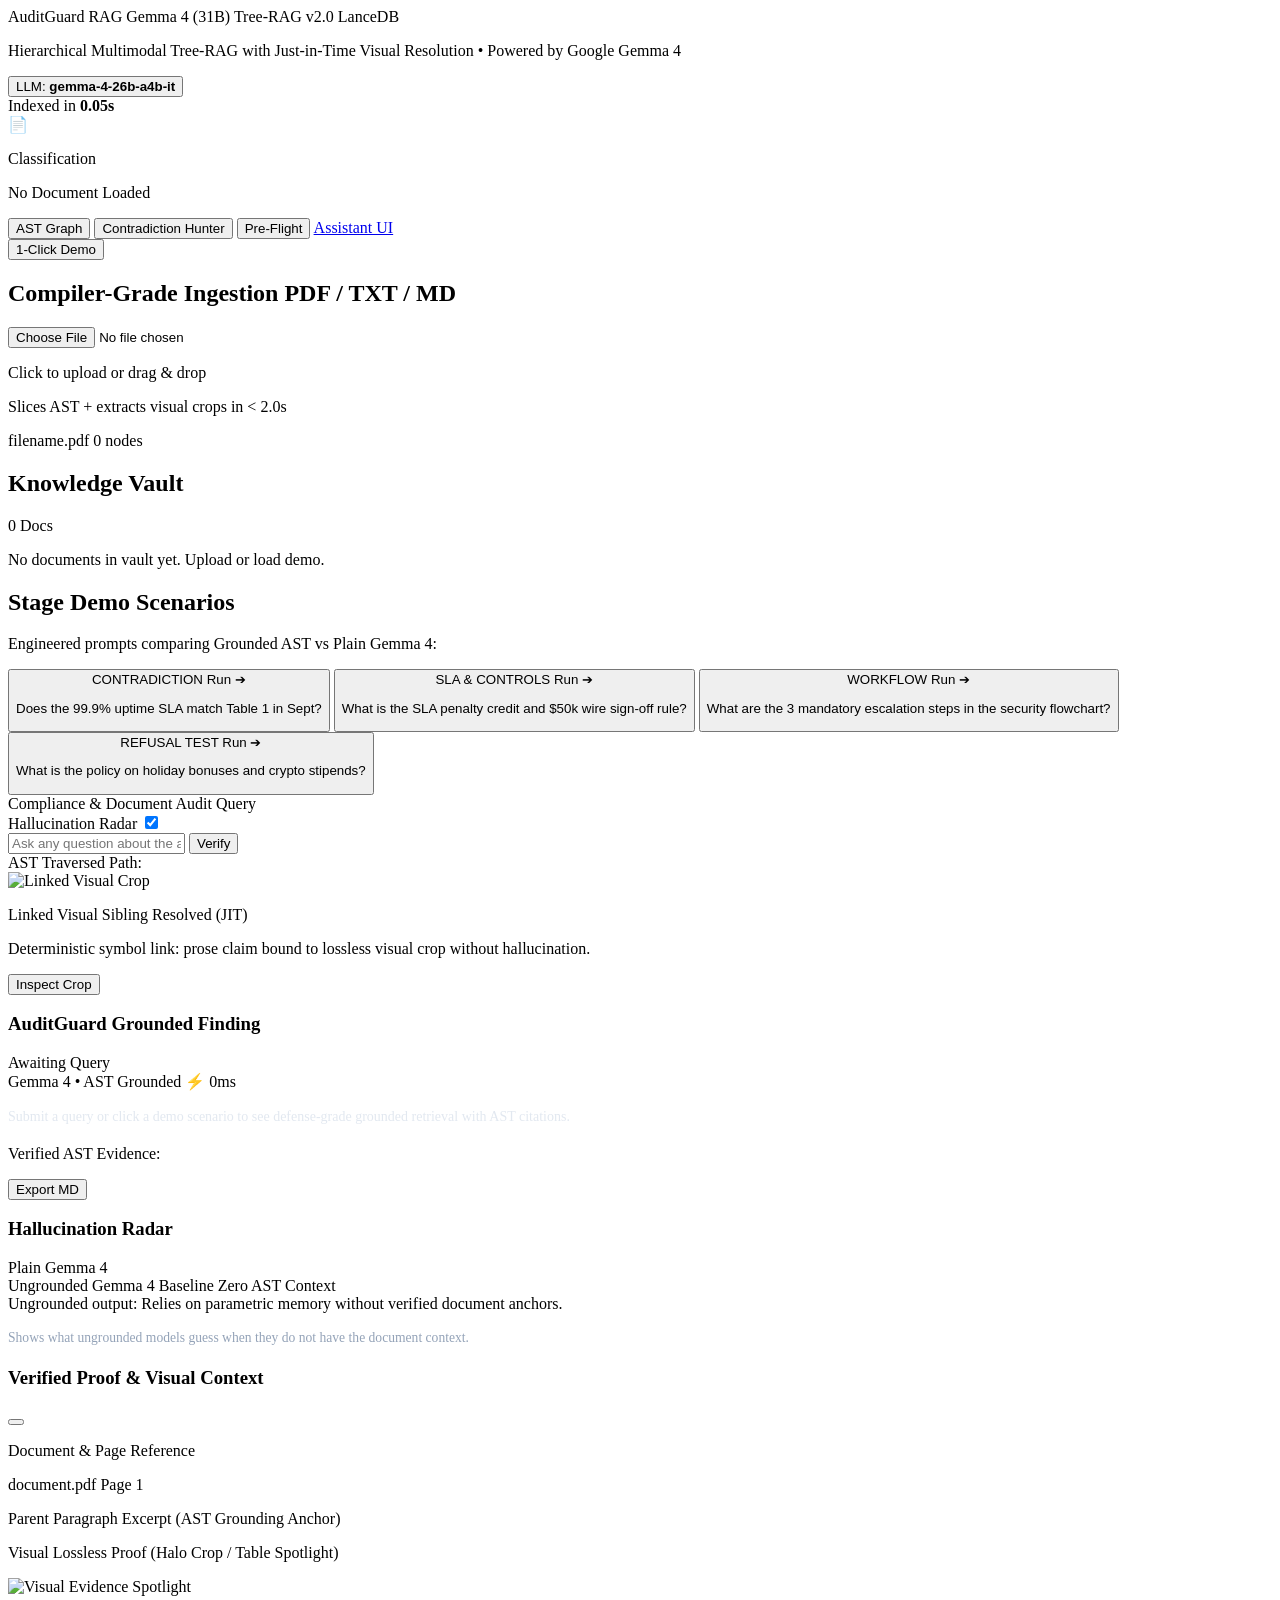
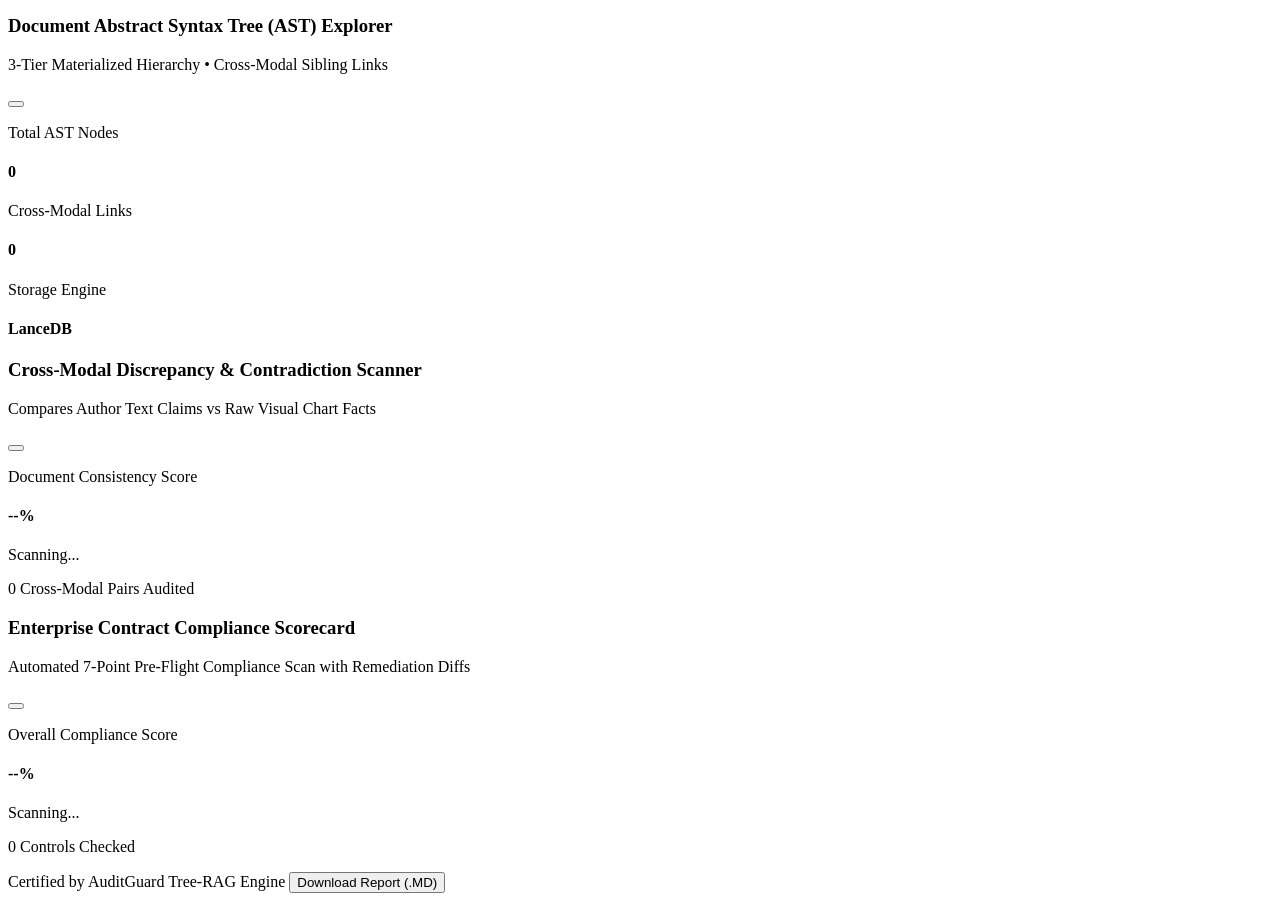
==== commit 3dcabd32: "(fix): added bug fixes found in docs" ====
--- a/app/static/index.html
+++ b/app/static/index.html
@@ -238,7 +238,7 @@
       </button>
       <div id="ingest-speed-badge" class="hidden items-center gap-1.5 px-3 py-1.5 rounded-lg bg-slate-950/90 border border-emerald-500/30 text-xs font-mono text-emerald-400 shadow-sm">
         <i data-lucide="zap" class="w-3.5 h-3.5 text-emerald-400"></i>
-        <span>Indexed in <strong id="ingest-speed-val" class="font-bold text-white">0.05s</strong> (Zero-LLM)</span>
+        <span>Indexed in <strong id="ingest-speed-val" class="font-bold text-white">0.05s</strong></span>
       </div>
 
       <div id="doc-badge-container" class="hidden sm:flex items-center gap-2 px-3 py-1.5 rounded-lg bg-slate-800/80 border border-slate-700/80">
@@ -349,15 +349,15 @@
             <p class="text-xs text-slate-200 group-hover:text-white leading-snug">Does the 99.9% uptime SLA match Table 1 in Sept?</p>
           </button>
 
-          <!-- Scenario 2: SLA Penalty -->
-          <button onclick="setQuery(this.getAttribute('data-query'))" data-query="What is the penalty credit if availability drops below 99.5%?" class="group text-left p-2.5 rounded-xl bg-slate-950/80 hover:bg-slate-850 border border-slate-800/90 hover:border-indigo-600/60 transition shadow-sm">
+          <!-- Scenario 2: SLA Penalty & Dual Wire Auth -->
+          <button onclick="setQuery(this.getAttribute('data-query'))" data-query="What is the penalty credit if availability drops below 99.5%, and who must sign off on wire transfers exceeding $50,000?" class="group text-left p-2.5 rounded-xl bg-slate-950/80 hover:bg-slate-850 border border-slate-800/90 hover:border-indigo-600/60 transition shadow-sm">
             <div class="flex items-center justify-between mb-1">
               <span class="text-[10px] font-mono font-bold px-1.5 py-0.5 rounded bg-indigo-950/80 text-indigo-300 border border-indigo-800/60 flex items-center gap-1">
-                <i data-lucide="scale" class="w-2.5 h-2.5"></i> SLA PENALTY
+                <i data-lucide="scale" class="w-2.5 h-2.5"></i> SLA & CONTROLS
               </span>
               <span class="text-[10px] text-slate-500 group-hover:text-indigo-400 font-mono transition">Run ➔</span>
             </div>
-            <p class="text-xs text-slate-200 group-hover:text-white leading-snug">What is the penalty credit if availability drops below 99.5%?</p>
+            <p class="text-xs text-slate-200 group-hover:text-white leading-snug">What is the SLA penalty credit and $50k wire sign-off rule?</p>
           </button>
 
           <!-- Scenario 3: Flowchart Multi-Step -->
@@ -372,14 +372,14 @@
           </button>
 
           <!-- Scenario 4: CRAG Defense Refusal -->
-          <button onclick="setQuery(this.getAttribute('data-query'))" data-query="Can a virtual assistant approve a $100,000 wire transfer alone? (Refusal Test)" class="group text-left p-2.5 rounded-xl bg-slate-950/80 hover:bg-slate-850 border border-slate-800/90 hover:border-rose-600/60 transition shadow-sm">
+          <button onclick="setQuery(this.getAttribute('data-query'))" data-query="What is the company policy regarding end-of-year holiday bonuses and crypto stipends? (Refusal Test)" class="group text-left p-2.5 rounded-xl bg-slate-950/80 hover:bg-slate-850 border border-slate-800/90 hover:border-rose-600/60 transition shadow-sm">
             <div class="flex items-center justify-between mb-1">
               <span class="text-[10px] font-mono font-bold px-1.5 py-0.5 rounded bg-rose-950/80 text-rose-300 border border-rose-800/60 flex items-center gap-1">
                 <i data-lucide="shield-alert" class="w-2.5 h-2.5"></i> REFUSAL TEST
               </span>
               <span class="text-[10px] text-slate-500 group-hover:text-rose-400 font-mono transition">Run ➔</span>
             </div>
-            <p class="text-xs text-rose-200/90 group-hover:text-rose-100 leading-snug">Can a virtual assistant approve a $100,000 wire transfer alone?</p>
+            <p class="text-xs text-rose-200/90 group-hover:text-rose-100 leading-snug">What is the policy on holiday bonuses and crypto stipends?</p>
           </button>
         </div>
       </section>
@@ -469,7 +469,7 @@
               <span id="grounding-badge" class="text-[10px] px-2.5 py-0.5 rounded-full bg-slate-800 text-slate-400 font-mono font-semibold border border-slate-700 shrink-0">Awaiting Query</span>
             </div>
             <div class="flex items-center justify-between text-[11px] font-mono pl-8">
-              <span class="text-emerald-400 font-medium">Gemma 4 (31B) • AST Grounded</span>
+              <span class="text-emerald-400 font-medium">Gemma 4 • AST Grounded</span>
               <span id="metrics-badge" class="text-slate-400 hidden sm:inline">⚡ 0ms</span>
             </div>
           </div>
@@ -700,4 +700,4 @@
   <script src="/static/app.js"></script>
   <script>lucide.createIcons();</script>
 </body>
-</html>+</html>
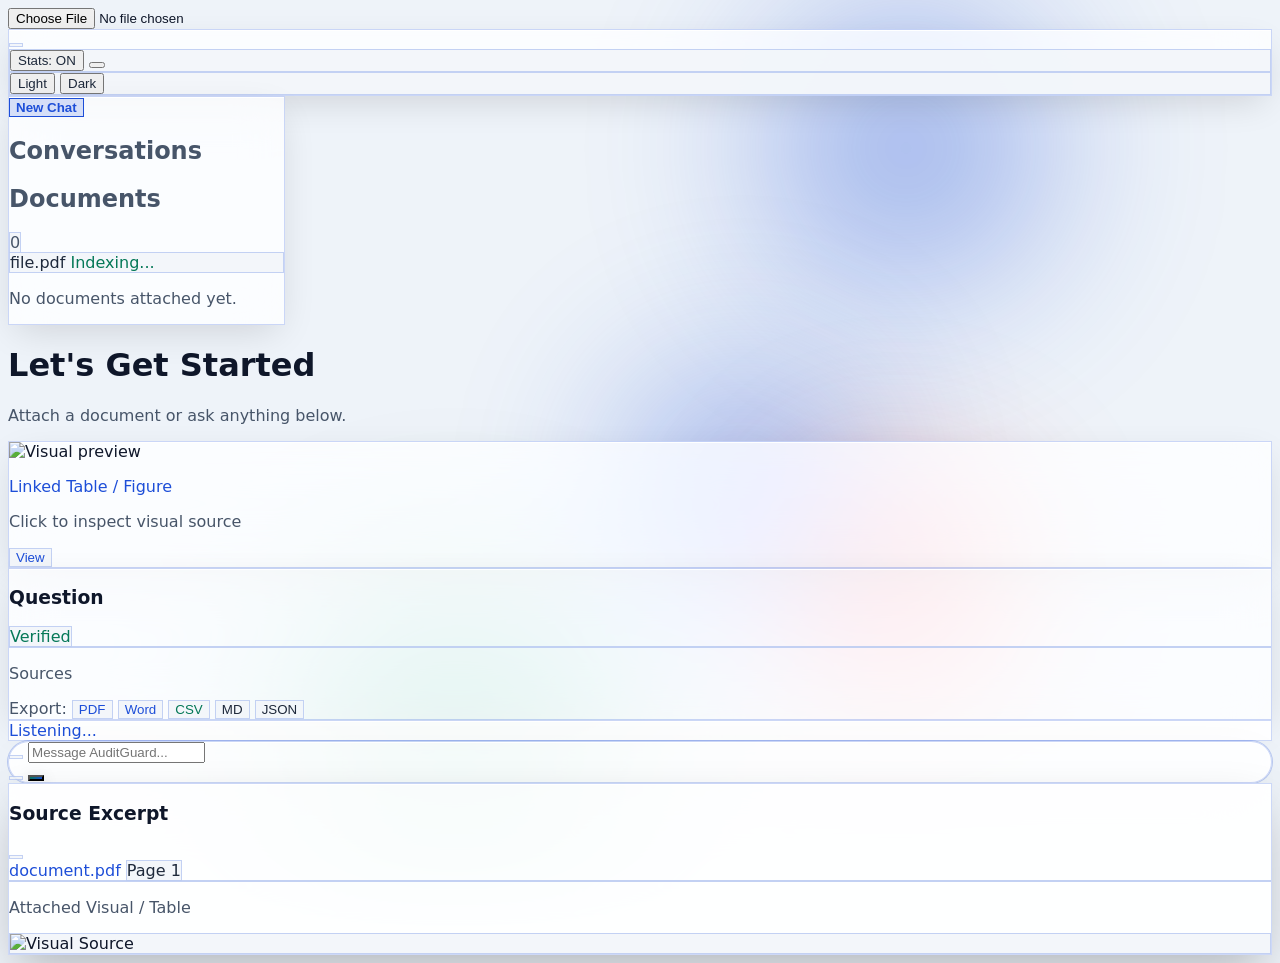
==== commit 5dfe39f3: "(chore): replaced ui" ====
--- a/app/static/index.html
+++ b/app/static/index.html
@@ -1,9 +1,16 @@
 <!DOCTYPE html>
-<html lang="en" class="dark">
+<html lang="en">
 <head>
   <meta charset="UTF-8">
   <meta name="viewport" content="width=device-width, initial-scale=1.0">
-  <title>AuditGuard RAG • Hierarchical Multimodal Tree-RAG</title>
+  <!-- MANDATORY: Declare support for both light and dark themes + FOUC prevention -->
+  <meta name="color-scheme" content="light dark">
+  <script>
+    try {
+      document.querySelector('meta[name="color-scheme"]').content = localStorage.getItem("color-scheme") ?? "light dark";
+    } catch (e) {}
+  </script>
+  <title>AuditGuard</title>
   <!-- Tailwind CSS via CDN -->
   <script src="https://cdn.tailwindcss.com"></script>
   <!-- Lucide Icons -->
@@ -15,101 +22,498 @@
       document.write('<script src="https://cdn.jsdelivr.net/npm/marked/marked.min.js"><\/script>');
     }
   </script>
-  <script>
-    tailwind.config = {
-      darkMode: 'class',
-      theme: {
-        extend: {
-          colors: {
-            brand: { 500: '#10b981', 600: '#059669', 700: '#047857' }
-          }
-        }
-      }
+  <!-- Conditional Popover Polyfill per modern-web-guidance -->
+  <script type="module">
+    if (!("popover" in HTMLElement.prototype)) {
+      import("https://unpkg.com/@oddbird/popover-polyfill@latest/dist/popover.min.js");
     }
   </script>
   <style>
-    /* Custom Scrollbars */
-    ::-webkit-scrollbar {
-      width: 6px;
-      height: 6px;
-    }
-    ::-webkit-scrollbar-track {
-      background: #090d16;
-    }
-    ::-webkit-scrollbar-thumb {
-      background: #1e293b;
-      border-radius: 4px;
-    }
-    ::-webkit-scrollbar-thumb:hover {
-      background: #334155;
-    }
-
-    /* AST Animation */
-    .ast-link-line {
-      stroke-dasharray: 4;
-      animation: dash 20s linear infinite;
-    }
-    @keyframes dash {
-      to { stroke-dashoffset: 1000; }
-    }
-
-    /* Markdown Typography Styling - Grounded */
+    /* ==========================================================================
+       REFERENCE PALETTE (Dark: #0b0f17 Obsidian, #00e5ff Electric Cyan, #00d68f Mint;
+       Light: High-Contrast #1d4ed8 Deep Blue, #047857 Deep Emerald)
+       ========================================================================== */
+    :root {
+      color-scheme: light dark;
+
+      /* Light & Dark Raw Tokens */
+      --bg-canvas-light: #eef3f9;
+      --bg-canvas-dark: #0b0f17;
+
+      --glass-surface-light: rgba(255, 255, 255, 0.78);
+      --glass-surface-dark: rgba(18, 24, 36, 0.72);
+
+      --glass-elevated-light: rgba(255, 255, 255, 0.94);
+      --glass-elevated-dark: rgba(18, 24, 36, 0.90);
+
+      --glass-subtle-light: rgba(241, 245, 249, 0.85);
+      --glass-subtle-dark: rgba(13, 18, 28, 0.68);
+
+      --glass-border-light: rgba(29, 78, 216, 0.22);
+      --glass-border-dark: rgba(0, 229, 255, 0.16);
+
+      --glass-highlight-light: rgba(255, 255, 255, 0.95);
+      --glass-highlight-dark: rgba(0, 229, 255, 0.08);
+
+      --text-primary-light: #0f172a;
+      --text-primary-dark: #f0f6fc;
+
+      --text-secondary-light: #1e293b;
+      --text-secondary-dark: #b8c7dc;
+
+      --text-muted-light: #475569;
+      --text-muted-dark: #7d8fa9;
+
+      /* Darker Blue & Deep Emerald in Light Mode for High Contrast */
+      --brand-mint-light: #047857;
+      --brand-mint-dark: #00d68f;
+
+      --brand-cyan-light: #1d4ed8;
+      --brand-cyan-dark: #00e5ff;
+
+      --brand-coral-light: #dc2626;
+      --brand-coral-dark: #ff4d4f;
+
+      --cyan-tint-light: rgba(29, 78, 216, 0.12);
+      --cyan-tint-dark: rgba(0, 229, 255, 0.14);
+
+      --mint-tint-light: rgba(4, 120, 87, 0.12);
+      --mint-tint-dark: rgba(0, 214, 143, 0.15);
+
+      --new-chat-fill-light: rgba(29, 78, 216, 0.16);
+      --new-chat-fill-dark: rgba(0, 229, 255, 0.16);
+
+      --island-bg-light: rgba(255, 255, 255, 0.90);
+      --island-bg-dark: rgba(16, 22, 34, 0.84);
+
+      --island-shadow-light: 0 20px 50px -12px rgba(15, 23, 42, 0.15), 0 0 0 1px rgba(29, 78, 216, 0.25);
+      --island-shadow-dark: 0 24px 60px -12px rgba(0, 0, 0, 0.78), 0 0 24px -6px rgba(0, 229, 255, 0.14), 0 0 0 1px rgba(0, 229, 255, 0.22);
+
+      --scrollbar-thumb-light: #94a3b8;
+      --scrollbar-thumb-dark: #263449;
+      --scrollbar-track-light: rgba(226, 232, 240, 0.5);
+      --scrollbar-track-dark: rgba(11, 15, 23, 0.5);
+
+      /* Default Fallback (Light) */
+      --bg-canvas: var(--bg-canvas-light);
+      --glass-surface: var(--glass-surface-light);
+      --glass-elevated: var(--glass-elevated-light);
+      --glass-subtle: var(--glass-subtle-light);
+      --glass-border: var(--glass-border-light);
+      --glass-highlight: var(--glass-highlight-light);
+      --text-primary: var(--text-primary-light);
+      --text-secondary: var(--text-secondary-light);
+      --text-muted: var(--text-muted-light);
+      --accent-mint: var(--brand-mint-light);
+      --accent-cyan: var(--brand-cyan-light);
+      --accent-coral: var(--brand-coral-light);
+      --cyan-tint: var(--cyan-tint-light);
+      --mint-tint: var(--mint-tint-light);
+      --new-chat-fill: var(--new-chat-fill-light);
+      --island-bg: var(--island-bg-light);
+      --island-shadow: var(--island-shadow-light);
+      --scrollbar-thumb: var(--scrollbar-thumb-light);
+      --scrollbar-track: var(--scrollbar-track-light);
+
+      @media (prefers-color-scheme: dark) {
+        --bg-canvas: var(--bg-canvas-dark);
+        --glass-surface: var(--glass-surface-dark);
+        --glass-elevated: var(--glass-elevated-dark);
+        --glass-subtle: var(--glass-subtle-dark);
+        --glass-border: var(--glass-border-dark);
+        --glass-highlight: var(--glass-highlight-dark);
+        --text-primary: var(--text-primary-dark);
+        --text-secondary: var(--text-secondary-dark);
+        --text-muted: var(--text-muted-dark);
+        --accent-mint: var(--brand-mint-dark);
+        --accent-cyan: var(--brand-cyan-dark);
+        --accent-coral: var(--brand-coral-dark);
+        --cyan-tint: var(--cyan-tint-dark);
+        --mint-tint: var(--mint-tint-dark);
+        --new-chat-fill: var(--new-chat-fill-dark);
+        --island-bg: var(--island-bg-dark);
+        --island-shadow: var(--island-shadow-dark);
+        --scrollbar-thumb: var(--scrollbar-thumb-dark);
+        --scrollbar-track: var(--scrollbar-track-dark);
+      }
+
+      &:has(> head > meta[name="color-scheme"][content="dark"]) {
+        color-scheme: dark;
+        --bg-canvas: var(--bg-canvas-dark);
+        --glass-surface: var(--glass-surface-dark);
+        --glass-elevated: var(--glass-elevated-dark);
+        --glass-subtle: var(--glass-subtle-dark);
+        --glass-border: var(--glass-border-dark);
+        --glass-highlight: var(--glass-highlight-dark);
+        --text-primary: var(--text-primary-dark);
+        --text-secondary: var(--text-secondary-dark);
+        --text-muted: var(--text-muted-dark);
+        --accent-mint: var(--brand-mint-dark);
+        --accent-cyan: var(--brand-cyan-dark);
+        --accent-coral: var(--brand-coral-dark);
+        --cyan-tint: var(--cyan-tint-dark);
+        --mint-tint: var(--mint-tint-dark);
+        --new-chat-fill: var(--new-chat-fill-dark);
+        --island-bg: var(--island-bg-dark);
+        --island-shadow: var(--island-shadow-dark);
+        --scrollbar-thumb: var(--scrollbar-thumb-dark);
+        --scrollbar-track: var(--scrollbar-track-dark);
+      }
+
+      &:has(> head > meta[name="color-scheme"][content="light"]) {
+        color-scheme: light;
+        --bg-canvas: var(--bg-canvas-light);
+        --glass-surface: var(--glass-surface-light);
+        --glass-elevated: var(--glass-elevated-light);
+        --glass-subtle: var(--glass-subtle-light);
+        --glass-border: var(--glass-border-light);
+        --glass-highlight: var(--glass-highlight-light);
+        --text-primary: var(--text-primary-light);
+        --text-secondary: var(--text-secondary-light);
+        --text-muted: var(--text-muted-light);
+        --accent-mint: var(--brand-mint-light);
+        --accent-cyan: var(--brand-cyan-light);
+        --accent-coral: var(--brand-coral-light);
+        --cyan-tint: var(--cyan-tint-light);
+        --mint-tint: var(--mint-tint-light);
+        --new-chat-fill: var(--new-chat-fill-light);
+        --island-bg: var(--island-bg-light);
+        --island-shadow: var(--island-shadow-light);
+        --scrollbar-thumb: var(--scrollbar-thumb-light);
+        --scrollbar-track: var(--scrollbar-track-light);
+      }
+
+      @supports (color: light-dark(white, black)) {
+        --bg-canvas: light-dark(var(--bg-canvas-light), var(--bg-canvas-dark));
+        --glass-surface: light-dark(var(--glass-surface-light), var(--glass-surface-dark));
+        --glass-elevated: light-dark(var(--glass-elevated-light), var(--glass-elevated-dark));
+        --glass-subtle: light-dark(var(--glass-subtle-light), var(--glass-subtle-dark));
+        --glass-border: light-dark(var(--glass-border-light), var(--glass-border-dark));
+        --glass-highlight: light-dark(var(--glass-highlight-light), var(--glass-highlight-dark));
+        --text-primary: light-dark(var(--text-primary-light), var(--text-primary-dark));
+        --text-secondary: light-dark(var(--text-secondary-light), var(--text-secondary-dark));
+        --text-muted: light-dark(var(--text-muted-light), var(--text-muted-dark));
+        --accent-mint: light-dark(var(--brand-mint-light), var(--brand-mint-dark));
+        --accent-cyan: light-dark(var(--brand-cyan-light), var(--brand-cyan-dark));
+        --accent-coral: light-dark(var(--brand-coral-light), var(--brand-coral-dark));
+        --cyan-tint: light-dark(var(--cyan-tint-light), var(--cyan-tint-dark));
+        --mint-tint: light-dark(var(--mint-tint-light), var(--mint-tint-dark));
+        --new-chat-fill: light-dark(var(--new-chat-fill-light), var(--new-chat-fill-dark));
+        --island-bg: light-dark(var(--island-bg-light), var(--island-bg-dark));
+        --scrollbar-thumb: light-dark(var(--scrollbar-thumb-light), var(--scrollbar-thumb-dark));
+        --scrollbar-track: light-dark(var(--scrollbar-track-light), var(--scrollbar-track-dark));
+      }
+
+      accent-color: var(--accent-mint);
+      scrollbar-width: thin;
+      scrollbar-color: var(--scrollbar-thumb) var(--scrollbar-track);
+    }
+
+    @supports not (scrollbar-color: auto) {
+      ::-webkit-scrollbar {
+        width: 8px;
+        height: 8px;
+      }
+      ::-webkit-scrollbar-thumb {
+        background: var(--scrollbar-thumb);
+        border-radius: 4px;
+      }
+      ::-webkit-scrollbar-track {
+        background: var(--scrollbar-track);
+      }
+    }
+
+    body {
+      background-color: var(--bg-canvas);
+      color: var(--text-primary);
+      font-family: Inter, ui-sans-serif, system-ui, -apple-system, BlinkMacSystemFont, "Segoe UI", Roboto, sans-serif;
+      overflow: hidden;
+    }
+
+    /* ==========================================================================
+       DYNAMIC FLOATING BLURRED SPHERES BACKGROUND
+       ========================================================================== */
+    .ambient-bg {
+      position: fixed;
+      inset: 0;
+      pointer-events: none;
+      z-index: 0;
+      overflow: hidden;
+    }
+
+    .floating-sphere {
+      position: absolute;
+      border-radius: 9999px;
+      filter: blur(85px);
+      opacity: 0.34;
+      will-change: transform, opacity;
+      transition: opacity 0.8s ease, filter 0.8s ease;
+    }
+
+    body.is-idle .floating-sphere {
+      opacity: 0.50;
+      filter: blur(75px);
+    }
+
+    .sphere-cyan {
+      width: 440px;
+      height: 440px;
+      top: -8%;
+      right: 12%;
+      background: radial-gradient(circle, var(--accent-cyan) 0%, transparent 70%);
+      animation: floatOrbitOne 22s ease-in-out infinite alternate;
+    }
+
+    .sphere-mint {
+      width: 500px;
+      height: 500px;
+      bottom: -12%;
+      left: 16%;
+      background: radial-gradient(circle, var(--accent-mint) 0%, transparent 70%);
+      animation: floatOrbitTwo 26s ease-in-out infinite alternate;
+    }
+
+    .sphere-deep-cyan {
+      width: 360px;
+      height: 360px;
+      top: 34%;
+      left: 44%;
+      background: radial-gradient(circle, var(--accent-cyan) 0%, transparent 72%);
+      animation: floatOrbitThree 19s ease-in-out infinite alternate;
+    }
+
+    .sphere-coral-soft {
+      width: 310px;
+      height: 310px;
+      bottom: 18%;
+      right: 18%;
+      background: radial-gradient(circle, var(--accent-coral) 0%, transparent 72%);
+      opacity: 0.22;
+      animation: floatOrbitFour 24s ease-in-out infinite alternate;
+    }
+
+    @keyframes floatOrbitOne {
+      0%   { transform: translate3d(0, 0, 0) scale(1); }
+      50%  { transform: translate3d(-110px, 85px, 0) scale(1.14); }
+      100% { transform: translate3d(65px, 140px, 0) scale(0.94); }
+    }
+
+    @keyframes floatOrbitTwo {
+      0%   { transform: translate3d(0, 0, 0) scale(1); }
+      50%  { transform: translate3d(130px, -95px, 0) scale(1.12); }
+      100% { transform: translate3d(-70px, -130px, 0) scale(0.95); }
+    }
+
+    @keyframes floatOrbitThree {
+      0%   { transform: translate3d(-60px, -40px, 0) scale(0.92); }
+      50%  { transform: translate3d(90px, 70px, 0) scale(1.16); }
+      100% { transform: translate3d(-80px, 95px, 0) scale(1.02); }
+    }
+
+    @keyframes floatOrbitFour {
+      0%   { transform: translate3d(0, 0, 0) scale(0.95); }
+      50%  { transform: translate3d(-95px, -80px, 0) scale(1.1); }
+      100% { transform: translate3d(55px, -40px, 0) scale(0.9); }
+    }
+
+    /* Frosted Glass Surfaces */
+    .glass-panel {
+      background: var(--glass-surface);
+      backdrop-filter: blur(24px) saturate(180%);
+      -webkit-backdrop-filter: blur(24px) saturate(180%);
+      border: 1px solid var(--glass-border);
+      box-shadow: 0 12px 36px -8px rgba(0, 0, 0, 0.14), inset 0 1px 0 0 var(--glass-highlight);
+    }
+
+    .glass-elevated {
+      background: var(--glass-elevated);
+      backdrop-filter: blur(30px) saturate(190%);
+      -webkit-backdrop-filter: blur(30px) saturate(190%);
+      border: 1px solid var(--glass-border);
+      box-shadow: 0 20px 50px -10px rgba(0, 0, 0, 0.28), inset 0 1px 0 0 var(--glass-highlight);
+    }
+
+    .glass-subtle {
+      background: var(--glass-subtle);
+      backdrop-filter: blur(16px);
+      -webkit-backdrop-filter: blur(16px);
+      border: 1px solid var(--glass-border);
+    }
+
+    .text-theme-primary { color: var(--text-primary); }
+    .text-theme-secondary { color: var(--text-secondary); }
+    .text-theme-muted { color: var(--text-muted); }
+    .text-accent-mint { color: var(--accent-mint); }
+    .text-accent-cyan { color: var(--accent-cyan); }
+    .text-accent-coral { color: var(--accent-coral); }
+
+    /* Subtle New Chat Button Section (Filled only during an empty conversation) */
+    .new-chat-btn {
+      background: transparent;
+      border: 1px solid var(--glass-border);
+      color: var(--text-secondary);
+    }
+    .new-chat-btn:hover {
+      border-color: var(--accent-cyan);
+      color: var(--accent-cyan);
+    }
+    .new-chat-btn.is-empty-chat {
+      background: var(--new-chat-fill);
+      border-color: var(--accent-cyan);
+      color: var(--accent-cyan);
+      font-weight: 600;
+    }
+
+    /* Active Conversation Item in Sidebar */
+    .conv-item-active {
+      background: var(--cyan-tint);
+      border: 1px solid var(--accent-cyan);
+      color: var(--text-primary);
+    }
+
+    /* Dynamic Island Input Bar */
+    .dynamic-island {
+      background: var(--island-bg);
+      backdrop-filter: blur(28px) saturate(200%);
+      -webkit-backdrop-filter: blur(28px) saturate(200%);
+      border: 1px solid var(--glass-border);
+      box-shadow: var(--island-shadow), inset 0 1px 0 0 var(--glass-highlight);
+      border-radius: 9999px;
+      transition: transform 0.28s cubic-bezier(0.22, 1, 0.36, 1),
+                  box-shadow 0.28s cubic-bezier(0.22, 1, 0.36, 1),
+                  border-color 0.25s ease;
+    }
+
+    .dynamic-island:focus-within {
+      transform: translateY(-2px) scale(1.008);
+      border-color: var(--accent-cyan);
+    }
+
+    .dynamic-island.voice-recording {
+      border-color: var(--accent-coral);
+      box-shadow: 0 20px 60px -8px rgba(220, 38, 38, 0.28), 0 0 0 2px var(--accent-coral);
+    }
+
+    .dynamic-island.drag-active {
+      border-color: var(--accent-mint);
+      transform: scale(1.02);
+    }
+
+    /* Collapsible Left Sidebar */
+    #left-sidebar {
+      width: 275px;
+      transition: width 0.28s cubic-bezier(0.22, 1, 0.36, 1),
+                  opacity 0.2s ease,
+                  padding 0.28s ease;
+    }
+    #left-sidebar.collapsed {
+      width: 0px;
+      min-width: 0px;
+      padding-left: 0;
+      padding-right: 0;
+      border-right-width: 0;
+      opacity: 0;
+      overflow: hidden;
+      pointer-events: none;
+    }
+
+    /* Top-Right Expandable & Resizable Performance Telemetry Notification Popover */
+    #perf-telemetry-popover {
+      position: fixed;
+      top: 4.25rem;
+      right: 1.25rem;
+      left: auto;
+      bottom: auto;
+      margin: 0;
+      padding: 0;
+      width: 320px;
+      min-width: 280px;
+      max-width: min(92vw, 640px);
+      min-height: 60px;
+      max-height: 82vh;
+      resize: both;
+      overflow: auto;
+      border-radius: 1.15rem;
+      z-index: 60;
+      color: var(--text-primary);
+      transition: width 0.22s ease, opacity 0.2s ease, transform 0.2s ease;
+      transition-behavior: allow-discrete;
+    }
+    #perf-telemetry-popover.perf-expanded {
+      width: 420px;
+    }
+    #perf-telemetry-popover.is-resizing {
+      transition: none !important;
+      user-select: none;
+    }
+    #perf-telemetry-popover:not(:popover-open):not(.\:popover-open) {
+      display: none;
+    }
+    [popover]:is(:popover-open, .\:popover-open) {
+      display: block;
+    }
+
+    /* Confirmation Dialog Modal */
+    #delete-conv-dialog {
+      border-radius: 1.25rem;
+      padding: 0;
+      max-width: 380px;
+      width: 92vw;
+      color: var(--text-primary);
+    }
+    #delete-conv-dialog::backdrop {
+      background: rgba(11, 15, 23, 0.55);
+      backdrop-filter: blur(6px);
+    }
+
+    /* Toast Popover Stack */
+    #toast-container [popover]:is(:popover-open, .\:popover-open) {
+      display: flex;
+    }
+    #toast-container [popover] + [popover] {
+      margin-top: 0.5rem;
+    }
+
+    /* Markdown Typography & Responsive Tables (per modern-web-guidance: responsive-table) */
     .prose-audit {
-      font-size: 0.875rem;
-      line-height: 1.68;
-      color: #e2e8f0;
+      font-size: 0.94rem;
+      line-height: 1.74;
+      color: var(--text-primary);
     }
     .prose-audit h1, .prose-audit h2, .prose-audit h3, .prose-audit h4 {
-      color: #ffffff;
+      color: var(--text-primary);
       font-weight: 700;
       margin-top: 1rem;
       margin-bottom: 0.5rem;
       letter-spacing: -0.015em;
     }
-    .prose-audit h1 { font-size: 1.25rem; }
-    .prose-audit h2 { font-size: 1.1rem; }
-    .prose-audit h3 { font-size: 0.95rem; }
-    .prose-audit p {
-      margin-bottom: 0.75rem;
-    }
+    .prose-audit p { margin-bottom: 0.75rem; }
     .prose-audit ul {
       list-style-type: disc;
       margin-left: 1.25rem;
       margin-bottom: 0.75rem;
-      padding-left: 0.25rem;
     }
     .prose-audit ol {
       list-style-type: decimal;
       margin-left: 1.25rem;
       margin-bottom: 0.75rem;
-      padding-left: 0.25rem;
-    }
-    .prose-audit li {
-      margin-bottom: 0.35rem;
-      padding-left: 0.2rem;
-    }
-    .prose-audit strong {
-      color: #ffffff;
-      font-weight: 600;
-    }
-    .prose-audit em {
-      color: #94a3b8;
-      font-style: italic;
-    }
+    }
+    .prose-audit li { margin-bottom: 0.35rem; }
+    .prose-audit strong { color: var(--text-primary); font-weight: 700; }
     .prose-audit code {
       font-family: ui-monospace, SFMono-Regular, Menlo, Monaco, Consolas, monospace;
-      font-size: 0.82em;
+      font-size: 0.84em;
       padding: 0.15rem 0.4rem;
       border-radius: 0.375rem;
-      background-color: #0f172a;
-      border: 1px solid #1e293b;
-      color: #38bdf8;
+      background: var(--glass-subtle);
+      border: 1px solid var(--glass-border);
+      color: var(--accent-cyan);
     }
     .prose-audit pre {
-      background-color: #020617;
-      border: 1px solid #1e293b;
-      border-radius: 0.5rem;
-      padding: 0.75rem;
+      background: var(--glass-subtle);
+      border: 1px solid var(--glass-border);
+      border-radius: 0.65rem;
+      padding: 0.85rem;
       overflow-x: auto;
       margin-bottom: 0.75rem;
     }
@@ -117,64 +521,81 @@
       background: transparent;
       border: none;
       padding: 0;
-      color: #34d399;
     }
     .prose-audit blockquote {
-      border-left: 3px solid #10b981;
-      padding-left: 0.75rem;
-      color: #94a3b8;
+      border-left: 3px solid var(--accent-mint);
+      padding-left: 0.85rem;
+      color: var(--text-secondary);
       font-style: italic;
       margin-bottom: 0.75rem;
     }
-    .prose-audit hr {
-      border: 0;
-      border-top: 1px solid #1e293b;
-      margin: 1rem 0;
-    }
-
-    /* Markdown Typography Styling - Baseline (Hallucination Radar) */
-    .prose-baseline {
-      font-size: 0.85rem;
-      line-height: 1.62;
-      color: #94a3b8;
-    }
-    .prose-baseline h1, .prose-baseline h2, .prose-baseline h3, .prose-baseline h4 {
-      color: #f1f5f9;
+
+    /* Responsive Sticky Table Wrapper */
+    .table-wrapper {
+      overflow: auto;
+      max-inline-size: 100%;
+      max-block-size: min(440px, 75vh);
+      container-type: inline-size;
+      margin: 0.85rem 0;
+      border-radius: 0.85rem;
+      border: 1px solid var(--glass-border);
+      background: var(--glass-subtle);
+    }
+    .prose-audit table {
+      width: 100%;
+      border-collapse: separate;
+      border-spacing: 0;
+      font-size: 0.84rem;
+    }
+    .prose-audit thead {
+      position: sticky;
+      inset-block-start: 0;
+      z-index: 2;
+      background: var(--glass-elevated);
+    }
+    .prose-audit th {
+      text-align: left;
       font-weight: 700;
-      margin-top: 0.85rem;
-      margin-bottom: 0.4rem;
-    }
-    .prose-baseline h1 { font-size: 1.15rem; }
-    .prose-baseline h2 { font-size: 1.05rem; }
-    .prose-baseline h3 { font-size: 0.95rem; }
-    .prose-baseline p {
-      margin-bottom: 0.65rem;
-    }
-    .prose-baseline ul {
-      list-style-type: disc;
-      margin-left: 1.25rem;
-      margin-bottom: 0.65rem;
-    }
-    .prose-baseline ol {
-      list-style-type: decimal;
-      margin-left: 1.25rem;
-      margin-bottom: 0.65rem;
-    }
-    .prose-baseline li {
-      margin-bottom: 0.25rem;
-    }
-    .prose-baseline strong {
-      color: #fde68a;
-      font-weight: 600;
-    }
-    .prose-baseline code {
-      font-family: ui-monospace, monospace;
-      font-size: 0.82em;
-      padding: 0.15rem 0.35rem;
-      border-radius: 0.25rem;
-      background-color: #1e1b18;
-      border: 1px solid #451a03;
-      color: #f59e0b;
+      padding: 0.65rem 0.85rem;
+      color: var(--accent-cyan);
+      border-bottom: 1px solid var(--glass-border);
+    }
+    .prose-audit tbody th {
+      position: sticky;
+      inset-inline-start: 0;
+      z-index: 1;
+      background: var(--glass-elevated);
+      color: var(--text-primary);
+    }
+    .prose-audit td {
+      padding: 0.6rem 0.85rem;
+      border-bottom: 1px solid var(--glass-border);
+      color: var(--text-secondary);
+    }
+    .prose-audit tbody tr:last-child td,
+    .prose-audit tbody tr:last-child th {
+      border-bottom: none;
+    }
+    .prose-audit tbody tr:hover td {
+      background: var(--cyan-tint);
+    }
+
+    @container (width < 480px) {
+      .prose-audit table,
+      .prose-audit thead,
+      .prose-audit tbody,
+      .prose-audit tr,
+      .prose-audit th,
+      .prose-audit td {
+        display: block;
+      }
+      .prose-audit thead {
+        display: none;
+      }
+      .prose-audit tr {
+        margin-block-end: 0.75rem;
+        border-bottom: 1px solid var(--glass-border);
+      }
     }
 
     /* Interactive Citation Anchors */
@@ -182,517 +603,457 @@
       display: inline-flex;
       align-items: center;
       gap: 0.2rem;
-      padding: 0.12rem 0.45rem;
+      padding: 0.1rem 0.45rem;
       margin: 0 0.15rem;
-      border-radius: 0.375rem;
-      background: rgba(16, 185, 129, 0.15);
-      border: 1px solid rgba(16, 185, 129, 0.45);
-      color: #6ee7b7;
+      border-radius: 0.45rem;
+      background: var(--mint-tint);
+      border: 1px solid var(--accent-mint);
+      color: var(--accent-mint);
       font-family: ui-monospace, monospace;
       font-size: 0.75rem;
       font-weight: 700;
-      line-height: 1.1;
+      line-height: 1.15;
       cursor: pointer;
       transition: all 0.15s ease-in-out;
       vertical-align: baseline;
     }
     .citation-anchor:hover {
-      background: #10b981;
+      background: var(--accent-mint);
       color: #ffffff;
-      border-color: #34d399;
-      box-shadow: 0 0 12px rgba(16, 185, 129, 0.45);
       transform: translateY(-1px);
+    }
+
+    /* Theme Button Active Highlight */
+    .theme-choice-btn.active {
+      background: var(--cyan-tint);
+      color: var(--accent-cyan);
+      border-color: var(--accent-cyan);
+      font-weight: 700;
+    }
+
+    /* Submit Button Reference Accent */
+    .btn-reference-accent {
+      background: linear-gradient(135deg, var(--accent-mint) 0%, var(--accent-cyan) 100%);
+      color: #ffffff;
+      font-weight: 700;
+      box-shadow: 0 4px 16px rgba(0, 0, 0, 0.2);
+    }
+    .btn-reference-accent:hover {
+      filter: brightness(1.08);
     }
   </style>
 </head>
-<body class="bg-slate-950 text-slate-100 min-h-screen flex flex-col font-sans antialiased selection:bg-emerald-500/30 selection:text-emerald-200">
-
-  <!-- TOP NAVIGATION HEADER -->
-  <header class="border-b border-slate-800/80 bg-slate-900/90 backdrop-blur sticky top-0 z-40 px-5 sm:px-6 py-3 flex items-center justify-between">
-    <div class="flex items-center gap-3">
-      <div class="h-10 w-10 rounded-xl bg-gradient-to-br from-emerald-500/20 to-teal-500/20 border border-emerald-500/40 flex items-center justify-center text-emerald-400 shadow-lg shadow-emerald-950/40">
-        <i data-lucide="shield-check" class="w-5 h-5 text-emerald-400"></i>
-      </div>
-      <div>
-        <div class="flex items-center gap-2 flex-wrap">
-          <span class="font-bold text-lg tracking-tight text-white flex items-center gap-1.5">
-            AuditGuard <span class="text-emerald-400 font-extrabold">RAG</span>
-          </span>
-          <span class="text-[11px] px-2.5 py-0.5 rounded-full bg-blue-950/90 border border-blue-500/60 text-blue-300 font-mono font-bold flex items-center gap-1.5 shadow-sm">
-            <span class="w-1.5 h-1.5 rounded-full bg-blue-400 animate-pulse"></span>
-            Gemma 4 (31B)
-          </span>
-          <span class="text-[11px] px-2 py-0.5 rounded-full bg-emerald-950/80 border border-emerald-700/60 text-emerald-300 font-mono font-medium">Tree-RAG v2.0</span>
-          <span class="text-[11px] px-2 py-0.5 rounded-full bg-purple-950/80 border border-purple-800/60 text-purple-300 font-mono font-medium">LanceDB</span>
-        </div>
-        <p class="text-[11px] text-slate-400">Hierarchical Multimodal Tree-RAG with Just-in-Time Visual Resolution • Powered by Google Gemma 4</p>
-      </div>
-    </div>
-
-    <!-- Center: LLM Engine, Ingestion Speedometer & Document Classification -->
-    <div class="hidden md:flex items-center gap-2.5">
-      <button onclick="toggleModel()" class="flex items-center gap-1.5 px-3 py-1.5 rounded-lg bg-blue-950/60 hover:bg-blue-900/60 border border-blue-500/40 hover:border-blue-400 text-xs font-mono text-blue-300 shadow-sm transition cursor-pointer" title="Click to toggle between High-Speed MoE (~3s) and Dense 31B (~28s)">
-        <i data-lucide="cpu" class="w-3.5 h-3.5 text-blue-400"></i>
-        <span>LLM: <strong id="model-engine-badge" class="font-bold text-white">gemma-4-26b-a4b-it</strong></span>
-        <i data-lucide="repeat" class="w-3 h-3 text-blue-400 opacity-70"></i>
-      </button>
-      <div id="ingest-speed-badge" class="hidden items-center gap-1.5 px-3 py-1.5 rounded-lg bg-slate-950/90 border border-emerald-500/30 text-xs font-mono text-emerald-400 shadow-sm">
-        <i data-lucide="zap" class="w-3.5 h-3.5 text-emerald-400"></i>
-        <span>Indexed in <strong id="ingest-speed-val" class="font-bold text-white">0.05s</strong></span>
-      </div>
-
-      <div id="doc-badge-container" class="hidden sm:flex items-center gap-2 px-3 py-1.5 rounded-lg bg-slate-800/80 border border-slate-700/80">
-        <span id="doc-badge-icon" class="text-base">📄</span>
-        <div class="text-left">
-          <p class="text-[9px] uppercase font-bold text-slate-400 tracking-wider">Classification</p>
-          <p id="doc-badge-label" class="text-xs font-semibold text-emerald-400 truncate max-w-[170px]">No Document Loaded</p>
-        </div>
-      </div>
-    </div>
-
-    <!-- Right: Quick Demo Actions & Innovation Tools -->
+<body class="is-idle min-h-screen h-screen flex flex-col antialiased selection:bg-blue-500/20 overflow-hidden">
+
+  <!-- Dynamic Floating Blurred Spheres Background -->
+  <div class="ambient-bg" aria-hidden="true">
+    <div class="floating-sphere sphere-cyan"></div>
+    <div class="floating-sphere sphere-mint"></div>
+    <div class="floating-sphere sphere-deep-cyan"></div>
+    <div class="floating-sphere sphere-coral-soft"></div>
+  </div>
+
+  <!-- Hidden File Input -->
+  <input type="file" id="file-input" class="hidden" accept=".pdf,.txt,.md">
+
+  <!-- ========================================================================
+       MINIMAL GLASSMORPHIC TOP BAR
+       ======================================================================== -->
+  <header class="glass-panel sticky top-0 z-40 px-4 sm:px-6 py-2.5 flex items-center justify-between gap-3 border-b">
+    <!-- Left: Sidebar Toggle Only -->
     <div class="flex items-center gap-2">
-      <!-- Grouped Analysis Tools -->
-      <div class="flex items-center bg-slate-800/60 border border-slate-700/70 rounded-lg p-0.5 gap-0.5">
-        <button id="btn-open-ast" onclick="openASTModal()" class="flex items-center gap-1.5 text-xs font-semibold px-2.5 py-1.5 rounded-md hover:bg-slate-700/80 text-cyan-300 transition" title="Inspect Document Abstract Syntax Tree">
-          <i data-lucide="git-fork" class="w-3.5 h-3.5 text-cyan-400"></i>
-          <span class="hidden xl:inline">AST Graph</span>
-        </button>
-        <button id="btn-open-discrepancy" onclick="openContradictionsModal()" class="flex items-center gap-1.5 text-xs font-semibold px-2.5 py-1.5 rounded-md hover:bg-slate-700/80 text-amber-300 transition" title="Check Text Claims vs Visual Table Facts">
-          <i data-lucide="alert-triangle" class="w-3.5 h-3.5 text-amber-400"></i>
-          <span class="hidden xl:inline">Contradiction Hunter</span>
-        </button>
-        <button id="btn-run-audit" onclick="openComplianceAuditModal()" class="flex items-center gap-1.5 text-xs font-semibold px-2.5 py-1.5 rounded-md hover:bg-slate-700/80 text-indigo-300 transition" title="Run 7-Point Compliance Audit">
-          <i data-lucide="clipboard-check" class="w-3.5 h-3.5 text-indigo-400"></i>
-          <span class="hidden xl:inline">Pre-Flight</span>
-        </button>
-        <a href="/assistant" class="flex items-center gap-1.5 text-xs font-semibold px-2.5 py-1.5 rounded-md hover:bg-slate-700/80 text-emerald-300 transition" title="Open Modern Assistant UI View">
-          <i data-lucide="sparkles" class="w-3.5 h-3.5 text-emerald-400"></i>
-          <span class="hidden xl:inline">Assistant UI</span>
-        </a>
-      </div>
-
-      <!-- Primary Action: 1-Click Stage Demo -->
-      <button id="btn-load-sample" onclick="loadSampleDoc()" class="flex items-center gap-1.5 text-xs font-bold px-3.5 py-2 rounded-lg bg-emerald-600 hover:bg-emerald-500 text-white transition shadow-md shadow-emerald-950/60 hover:shadow-emerald-900/80">
-        <i data-lucide="play" class="w-3.5 h-3.5 fill-current"></i>
-        <span>1-Click Demo</span>
+      <button id="sidebar-toggle-btn" onclick="toggleSidebar()" class="p-2 rounded-xl glass-subtle hover:border-blue-500/50 text-theme-secondary hover:text-accent-cyan transition" title="Toggle Sidebar">
+        <i data-lucide="panel-left" class="w-4 h-4"></i>
       </button>
     </div>
+
+    <!-- Right: Performance Notification Toggle + Light & Dark Mode Choices -->
+    <div class="flex items-center gap-2">
+      <!-- Performance Notification Enable/Disable Control + Open Button -->
+      <div class="flex items-center glass-subtle rounded-xl p-0.5 gap-0.5">
+        <button id="perf-notif-toggle-btn" type="button" onclick="togglePerfNotifications()" class="flex items-center gap-1.5 text-xs font-medium px-2.5 py-1.5 rounded-lg transition text-theme-secondary hover:text-accent-mint" aria-pressed="true" title="Enable or disable Performance Notification">
+          <span id="perf-notif-dot" class="w-2 h-2 rounded-full bg-emerald-500"></span>
+          <span id="perf-notif-label">Stats: ON</span>
+        </button>
+        <button id="perf-notif-open-btn" type="button" onclick="openPerfNotificationPopup(true)" class="px-2 py-1.5 rounded-lg hover:bg-blue-500/10 text-theme-muted hover:text-accent-cyan transition text-xs" title="View Performance Stats">
+          <i data-lucide="gauge" class="w-3.5 h-3.5"></i>
+        </button>
+      </div>
+
+      <!-- Light Mode & Dark Mode Choices -->
+      <div class="flex items-center glass-subtle rounded-xl p-0.5 gap-0.5" role="group" aria-label="Color scheme choices">
+        <button type="button" id="theme-btn-light" onclick="setColorScheme('light')" class="theme-choice-btn flex items-center gap-1 text-xs px-2.5 py-1.5 rounded-lg border border-transparent text-theme-secondary hover:text-theme-primary transition" title="Light Mode">
+          <i data-lucide="sun" class="w-3.5 h-3.5"></i>
+          <span class="hidden sm:inline">Light</span>
+        </button>
+        <button type="button" id="theme-btn-dark" onclick="setColorScheme('dark')" class="theme-choice-btn flex items-center gap-1 text-xs px-2.5 py-1.5 rounded-lg border border-transparent text-theme-secondary hover:text-theme-primary transition" title="Dark Mode">
+          <i data-lucide="moon" class="w-3.5 h-3.5"></i>
+          <span class="hidden sm:inline">Dark</span>
+        </button>
+      </div>
+    </div>
   </header>
 
-  <!-- MAIN DASHBOARD LAYOUT -->
-  <main class="flex-1 max-w-7xl w-full mx-auto p-4 sm:p-6 grid grid-cols-1 lg:grid-cols-12 gap-6">
-
-    <!-- LEFT SIDEBAR: INGESTION & STAGE PRESETS (4 Cols) -->
-    <aside class="lg:col-span-4 flex flex-col gap-5">
-      
-      <!-- Upload Card -->
-      <section class="bg-slate-900/90 border border-slate-800 rounded-xl p-4 shadow-sm">
-        <h2 class="text-xs uppercase font-bold text-slate-400 tracking-wider mb-2.5 flex items-center justify-between">
+  <!-- ========================================================================
+       TOP-RIGHT EXPANDABLE & RESIZABLE PERFORMANCE STATS NOTIFICATION POPUP
+       ======================================================================== -->
+  <div id="perf-telemetry-popover" popover="manual" class="glass-elevated">
+    <div class="h-1 w-full" style="background: linear-gradient(90deg, var(--accent-mint), var(--accent-cyan));"></div>
+
+    <div class="p-3.5 flex flex-col gap-3 h-full">
+      <div class="flex items-center justify-between gap-2">
+        <button type="button" onclick="togglePerfPopupExpanded()" class="flex items-center gap-2 text-left min-w-0 flex-1">
+          <div class="h-7 w-7 rounded-lg glass-subtle flex items-center justify-center text-accent-cyan shrink-0">
+            <i data-lucide="gauge" class="w-4 h-4"></i>
+          </div>
+          <div class="min-w-0">
+            <div class="flex items-center gap-1.5">
+              <span class="text-xs font-bold text-theme-primary">Performance</span>
+              <span id="perf-summary-pill" class="text-[10px] font-mono px-1.5 py-0.5 rounded glass-subtle text-accent-mint font-semibold">-- ms</span>
+            </div>
+            <p class="text-[10px] text-theme-muted truncate">Click to expand • Drag corner to resize</p>
+          </div>
+        </button>
+
+        <div class="flex items-center gap-1 shrink-0">
+          <button type="button" id="perf-expand-btn" onclick="togglePerfPopupExpanded()" class="p-1.5 rounded-lg glass-subtle text-theme-secondary hover:text-accent-cyan transition" title="Expand or collapse">
+            <i id="perf-expand-icon" data-lucide="maximize-2" class="w-3.5 h-3.5"></i>
+          </button>
+          <button type="button" popovertarget="perf-telemetry-popover" popovertargetaction="hide" onclick="hidePerfNotificationPopup()" class="p-1.5 rounded-lg glass-subtle text-theme-secondary hover:text-accent-coral transition" title="Close">
+            <i data-lucide="x" class="w-3.5 h-3.5"></i>
+          </button>
+        </div>
+      </div>
+
+      <!-- Expandable Stats Body -->
+      <div id="perf-details-body" class="hidden space-y-2.5 text-xs pt-2 border-t border-slate-500/20">
+        <div class="grid grid-cols-3 gap-2">
+          <div class="p-2 rounded-xl glass-subtle">
+            <p class="text-[10px] text-theme-muted uppercase font-semibold">Retrieval</p>
+            <p id="perf-stat-retrieval" class="text-sm font-bold font-mono text-accent-mint mt-0.5">0 ms</p>
+          </div>
+          <div class="p-2 rounded-xl glass-subtle">
+            <p class="text-[10px] text-theme-muted uppercase font-semibold">Total Time</p>
+            <p id="perf-stat-total" class="text-sm font-bold font-mono text-accent-cyan mt-0.5">0 ms</p>
+          </div>
+          <div class="p-2 rounded-xl glass-subtle">
+            <p class="text-[10px] text-theme-muted uppercase font-semibold">Index Speed</p>
+            <p id="perf-stat-ingest" class="text-sm font-bold font-mono text-theme-primary mt-0.5">-- ms</p>
+          </div>
+        </div>
+
+        <div class="p-2.5 rounded-xl glass-subtle space-y-1.5">
+          <div class="flex items-center justify-between">
+            <span class="text-[10px] uppercase font-bold text-theme-muted tracking-wider">Accuracy & Citations</span>
+            <span id="perf-stat-verdict" class="text-[10px] font-mono font-bold text-accent-mint">VERIFIED</span>
+          </div>
+          <div class="grid grid-cols-3 gap-2 text-[11px] font-mono">
+            <div>
+              <span class="text-theme-muted block text-[10px]">Confidence</span>
+              <strong id="perf-stat-confidence" class="text-theme-primary">0%</strong>
+            </div>
+            <div>
+              <span class="text-theme-muted block text-[10px]">Term Match</span>
+              <strong id="perf-stat-lexical" class="text-theme-primary">0%</strong>
+            </div>
+            <div>
+              <span class="text-theme-muted block text-[10px]">Citations</span>
+              <strong id="perf-stat-citations" class="text-accent-mint">0</strong>
+            </div>
+          </div>
+        </div>
+
+        <div class="p-2.5 rounded-xl glass-subtle space-y-1.5">
+          <div class="flex items-center justify-between">
+            <span class="text-[10px] uppercase font-bold text-theme-muted tracking-wider">Tokens & Structure</span>
+            <span id="perf-stat-mode" class="text-[10px] font-mono text-accent-cyan">active</span>
+          </div>
+          <div class="grid grid-cols-3 gap-2 text-[11px] font-mono">
+            <div>
+              <span class="text-theme-muted block text-[10px]">In / Out</span>
+              <strong id="perf-stat-tokens-split" class="text-theme-primary">0 / 0</strong>
+            </div>
+            <div>
+              <span class="text-theme-muted block text-[10px]">Total</span>
+              <strong id="perf-stat-tokens-total" class="text-theme-primary">0 tok</strong>
+            </div>
+            <div>
+              <span class="text-theme-muted block text-[10px]">Nodes / Links</span>
+              <strong id="perf-stat-ast" class="text-accent-cyan">0 / 0</strong>
+            </div>
+          </div>
+        </div>
+
+        <div class="flex items-center justify-between text-[10px] text-theme-muted pt-1">
+          <span>Drag corner to resize</span>
+          <button type="button" onclick="togglePerfNotifications()" class="text-accent-coral hover:underline font-medium">Turn off pop-up</button>
+        </div>
+      </div>
+    </div>
+
+    <!-- Bottom-Left Resize Grip -->
+    <div id="perf-resize-bl" class="absolute bottom-0.5 left-0.5 w-4 h-4 cursor-nesw-resize flex items-end justify-start p-0.5 text-theme-muted hover:text-accent-cyan select-none" title="Drag to resize">
+      <svg width="10" height="10" viewBox="0 0 10 10" fill="none" stroke="currentColor" stroke-width="1.5">
+        <path d="M1 1L9 9M1 5L5 9" />
+      </svg>
+    </div>
+  </div>
+
+  <!-- ========================================================================
+       CONFIRMATION DIALOG FOR DELETING CONVERSATIONS
+       ======================================================================== -->
+  <dialog id="delete-conv-dialog" closedby="any" aria-labelledby="delete-dialog-title" class="glass-elevated">
+    <div class="p-5 space-y-4">
+      <div class="flex items-start gap-3">
+        <div class="h-9 w-9 rounded-xl bg-rose-500/15 border border-rose-500/30 flex items-center justify-center text-accent-coral shrink-0">
+          <i data-lucide="trash-2" class="w-4 h-4"></i>
+        </div>
+        <div>
+          <h3 id="delete-dialog-title" class="text-sm font-bold text-theme-primary">Remove Conversation?</h3>
+          <p id="delete-dialog-desc" class="text-xs text-theme-secondary mt-1">Are you sure you want to remove this conversation? This action cannot be undone.</p>
+        </div>
+      </div>
+      <div class="flex items-center justify-end gap-2 pt-1">
+        <button type="button" onclick="cancelDeleteConversation()" class="px-3.5 py-1.5 rounded-xl glass-subtle text-xs font-medium text-theme-secondary hover:text-theme-primary transition">
+          Cancel
+        </button>
+        <button type="button" onclick="confirmDeleteConversation()" class="px-3.5 py-1.5 rounded-xl bg-rose-600 hover:bg-rose-500 text-white text-xs font-semibold transition">
+          Remove
+        </button>
+      </div>
+    </div>
+  </dialog>
+
+  <!-- ========================================================================
+       MAIN WORKSPACE: COLLAPSIBLE SIDEBAR + SCROLLABLE CHAT + DYNAMIC ISLAND
+       ======================================================================== -->
+  <div class="relative z-10 flex-1 flex overflow-hidden">
+
+    <!-- COLLAPSIBLE LEFT SIDEBAR -->
+    <aside id="left-sidebar" class="glass-panel border-r flex flex-col shrink-0 h-full overflow-y-auto p-3.5 gap-4">
+
+      <!-- Dedicated New Chat Section (On Top of Conversations) -->
+      <div class="pb-3 border-b border-slate-500/15">
+        <button id="btn-new-chat" type="button" onclick="startNewConversation()" class="new-chat-btn is-empty-chat w-full px-3 py-2 rounded-xl text-xs flex items-center justify-between transition" title="Start a new chat">
           <span class="flex items-center gap-2">
-            <i data-lucide="file-up" class="w-4 h-4 text-emerald-400"></i>
-            Compiler-Grade Ingestion
+            <i data-lucide="plus" class="w-3.5 h-3.5"></i>
+            <span>New Chat</span>
           </span>
-          <span class="text-[10px] text-slate-500 font-mono">PDF / TXT / MD</span>
+          <i data-lucide="square-pen" class="w-3.5 h-3.5 opacity-70"></i>
+        </button>
+      </div>
+
+      <!-- Conversations Section -->
+      <div class="flex flex-col gap-2 flex-1 min-h-0">
+        <h2 class="text-[11px] font-semibold uppercase tracking-wider text-theme-muted flex items-center gap-1.5 px-1">
+          <i data-lucide="message-square" class="w-3 h-3 text-accent-cyan"></i>
+          <span>Conversations</span>
         </h2>
 
-        <div id="dropzone" class="border-2 border-dashed border-slate-700/80 hover:border-emerald-500/70 rounded-xl p-4 text-center cursor-pointer transition bg-slate-950/60 hover:bg-slate-950/90 group">
-          <input type="file" id="file-input" class="hidden" accept=".pdf,.txt,.md">
-          <i data-lucide="upload-cloud" class="w-7 h-7 mx-auto text-slate-500 group-hover:text-emerald-400 transition mb-1.5"></i>
-          <p class="text-xs font-semibold text-slate-300">Click to upload or drag & drop</p>
-          <p class="text-[11px] text-slate-500 mt-0.5">Slices AST + extracts visual crops in &lt; 2.0s</p>
-        </div>
-
-        <div id="upload-status" class="mt-3 text-xs hidden">
-          <div class="flex items-center justify-between text-slate-300 mb-1 font-mono text-[11px]">
-            <span id="upload-filename" class="truncate max-w-[200px]">filename.pdf</span>
-            <span id="upload-chunks" class="text-emerald-400 font-semibold">0 nodes</span>
-          </div>
-          <div class="w-full bg-slate-800 h-1.5 rounded-full overflow-hidden">
-            <div id="upload-progress-bar" class="bg-emerald-500 h-full w-full transition-all duration-300"></div>
-          </div>
-        </div>
-      </section>
-
-      <!-- Enterprise Document Vault -->
-      <section class="bg-slate-900/90 border border-slate-800 rounded-xl p-4 shadow-sm flex flex-col">
-        <div class="flex items-center justify-between mb-2.5">
-          <h2 class="text-xs uppercase font-bold text-slate-400 tracking-wider flex items-center gap-2">
-            <i data-lucide="folder-kanban" class="w-4 h-4 text-emerald-400"></i>
-            Knowledge Vault
+        <div id="conversation-list" class="space-y-1.5 overflow-y-auto pr-1 flex-1">
+          <!-- Populated dynamically -->
+        </div>
+      </div>
+
+      <!-- Simple Documents Section -->
+      <div class="flex flex-col gap-2 pt-3 border-t border-slate-500/15">
+        <div class="flex items-center justify-between px-1">
+          <h2 class="text-[11px] font-semibold uppercase tracking-wider text-theme-muted flex items-center gap-1.5">
+            <i data-lucide="file-text" class="w-3 h-3 text-accent-mint"></i>
+            <span>Documents</span>
           </h2>
-          <span id="vault-count-badge" class="text-[10px] px-2 py-0.5 rounded bg-slate-800 text-slate-400 font-mono font-medium">0 Docs</span>
-        </div>
-        
-        <div id="vault-list" class="space-y-2 max-h-44 overflow-y-auto pr-1">
-          <p class="text-[11px] text-slate-500 italic py-2 text-center">No documents in vault yet. Upload or load demo.</p>
-        </div>
-      </section>
-
-      <!-- Presets for Live Stage Rehearsal -->
-      <section class="bg-slate-900/90 border border-slate-800 rounded-xl p-4 shadow-sm flex-1 flex flex-col">
-        <h2 class="text-xs uppercase font-bold text-slate-400 tracking-wider mb-1 flex items-center gap-2">
-          <i data-lucide="play-circle" class="w-4 h-4 text-emerald-400"></i>
-          Stage Demo Scenarios
-        </h2>
-        <p class="text-[11px] text-slate-400 mb-3">Engineered prompts comparing Grounded AST vs Plain Gemma 4:</p>
-
-        <div class="flex flex-col gap-2.5 flex-1">
-          <!-- Scenario 1: Contradiction -->
-          <button onclick="setQuery(this.getAttribute('data-query'))" data-query="Does the uptime guarantee of 99.9% match the actual September performance in Table 1?" class="group text-left p-2.5 rounded-xl bg-slate-950/80 hover:bg-slate-850 border border-slate-800/90 hover:border-amber-600/60 transition shadow-sm">
-            <div class="flex items-center justify-between mb-1">
-              <span class="text-[10px] font-mono font-bold px-1.5 py-0.5 rounded bg-amber-950/80 text-amber-300 border border-amber-800/60 flex items-center gap-1">
-                <i data-lucide="alert-triangle" class="w-2.5 h-2.5"></i> CONTRADICTION
-              </span>
-              <span class="text-[10px] text-slate-500 group-hover:text-amber-400 font-mono transition">Run ➔</span>
-            </div>
-            <p class="text-xs text-slate-200 group-hover:text-white leading-snug">Does the 99.9% uptime SLA match Table 1 in Sept?</p>
-          </button>
-
-          <!-- Scenario 2: SLA Penalty & Dual Wire Auth -->
-          <button onclick="setQuery(this.getAttribute('data-query'))" data-query="What is the penalty credit if availability drops below 99.5%, and who must sign off on wire transfers exceeding $50,000?" class="group text-left p-2.5 rounded-xl bg-slate-950/80 hover:bg-slate-850 border border-slate-800/90 hover:border-indigo-600/60 transition shadow-sm">
-            <div class="flex items-center justify-between mb-1">
-              <span class="text-[10px] font-mono font-bold px-1.5 py-0.5 rounded bg-indigo-950/80 text-indigo-300 border border-indigo-800/60 flex items-center gap-1">
-                <i data-lucide="scale" class="w-2.5 h-2.5"></i> SLA & CONTROLS
-              </span>
-              <span class="text-[10px] text-slate-500 group-hover:text-indigo-400 font-mono transition">Run ➔</span>
-            </div>
-            <p class="text-xs text-slate-200 group-hover:text-white leading-snug">What is the SLA penalty credit and $50k wire sign-off rule?</p>
-          </button>
-
-          <!-- Scenario 3: Flowchart Multi-Step -->
-          <button onclick="setQuery(this.getAttribute('data-query'))" data-query="What are the 3 mandatory escalation steps in the security flowchart?" class="group text-left p-2.5 rounded-xl bg-slate-950/80 hover:bg-slate-850 border border-slate-800/90 hover:border-cyan-600/60 transition shadow-sm">
-            <div class="flex items-center justify-between mb-1">
-              <span class="text-[10px] font-mono font-bold px-1.5 py-0.5 rounded bg-cyan-950/80 text-cyan-300 border border-cyan-800/60 flex items-center gap-1">
-                <i data-lucide="workflow" class="w-2.5 h-2.5"></i> WORKFLOW
-              </span>
-              <span class="text-[10px] text-slate-500 group-hover:text-cyan-400 font-mono transition">Run ➔</span>
-            </div>
-            <p class="text-xs text-slate-200 group-hover:text-white leading-snug">What are the 3 mandatory escalation steps in the security flowchart?</p>
-          </button>
-
-          <!-- Scenario 4: CRAG Defense Refusal -->
-          <button onclick="setQuery(this.getAttribute('data-query'))" data-query="What is the company policy regarding end-of-year holiday bonuses and crypto stipends? (Refusal Test)" class="group text-left p-2.5 rounded-xl bg-slate-950/80 hover:bg-slate-850 border border-slate-800/90 hover:border-rose-600/60 transition shadow-sm">
-            <div class="flex items-center justify-between mb-1">
-              <span class="text-[10px] font-mono font-bold px-1.5 py-0.5 rounded bg-rose-950/80 text-rose-300 border border-rose-800/60 flex items-center gap-1">
-                <i data-lucide="shield-alert" class="w-2.5 h-2.5"></i> REFUSAL TEST
-              </span>
-              <span class="text-[10px] text-slate-500 group-hover:text-rose-400 font-mono transition">Run ➔</span>
-            </div>
-            <p class="text-xs text-rose-200/90 group-hover:text-rose-100 leading-snug">What is the policy on holiday bonuses and crypto stipends?</p>
-          </button>
-        </div>
-      </section>
+          <span id="vault-count-badge" class="text-[10px] px-2 py-0.5 rounded-full glass-subtle text-theme-muted font-mono">0</span>
+        </div>
+
+        <div id="upload-status" class="p-2.5 rounded-xl glass-subtle text-xs hidden">
+          <div class="flex items-center justify-between text-theme-secondary mb-1 font-mono text-[11px]">
+            <span id="upload-filename" class="truncate max-w-[140px]">file.pdf</span>
+            <span id="upload-chunks" class="text-accent-mint font-semibold">Indexing...</span>
+          </div>
+          <div class="w-full bg-slate-500/20 h-1 rounded-full overflow-hidden">
+            <div id="upload-progress-bar" class="h-full w-full transition-all duration-300" style="background: var(--accent-mint);"></div>
+          </div>
+        </div>
+
+        <div id="vault-list" class="space-y-1.5 max-h-36 overflow-y-auto pr-1">
+          <p class="text-[11px] text-theme-muted py-2 text-center">No documents attached yet.</p>
+        </div>
+      </div>
+
     </aside>
 
-    <!-- RIGHT PANEL: INTERACTIVE QUERY & VERIFICATION CONSOLE (8 Cols) -->
-    <section class="lg:col-span-8 flex flex-col gap-5">
-      
-      <!-- Query Box -->
-      <div class="bg-slate-900/90 border border-slate-800 rounded-xl p-4 shadow-sm">
-        <div class="flex items-center justify-between mb-2">
-          <label for="query-input" class="text-xs uppercase font-bold text-slate-400 tracking-wider flex items-center gap-2">
-            <i data-lucide="search" class="w-4 h-4 text-emerald-400"></i>
-            Compliance & Document Audit Query
-          </label>
-          
-          <!-- Side-by-Side Hallucination Radar Toggle -->
-          <div class="flex items-center gap-2 text-xs text-slate-300">
-            <span class="text-[11px] font-medium text-slate-400">Hallucination Radar</span>
-            <label class="relative inline-flex items-center cursor-pointer">
-              <input type="checkbox" id="compare-toggle" class="sr-only peer" checked>
-              <div class="w-9 h-5 bg-slate-800 peer-focus:outline-none rounded-full peer peer-checked:after:translate-x-full peer-checked:after:border-white after:content-[''] after:absolute after:top-[2px] after:left-[2px] after:bg-white after:border-slate-300 after:border after:rounded-full after:h-4 after:w-4 after:transition-all peer-checked:bg-emerald-600"></div>
-            </label>
-          </div>
-        </div>
-
-        <div class="flex gap-2 relative">
-          <input type="text" id="query-input" placeholder="Ask any question about the active document, SLA terms, or linked tables/charts..." class="flex-1 bg-slate-950 border border-slate-800 hover:border-slate-700 rounded-lg px-4 py-2.5 text-sm text-slate-100 placeholder-slate-500 focus:outline-none focus:border-emerald-500 transition shadow-inner">
-          <button id="btn-submit" onclick="submitQuery()" class="px-5 py-2.5 bg-emerald-600 hover:bg-emerald-500 text-white font-semibold text-sm rounded-lg flex items-center gap-2 transition shadow-md shadow-emerald-950/60 active:scale-95">
-            <i data-lucide="check-circle" class="w-4 h-4"></i>
-            <span>Verify</span>
-          </button>
-        </div>
-      </div>
-
-      <!-- Traversed AST Path Live Pill -->
-      <div id="ast-path-container" class="hidden p-3 rounded-xl bg-slate-900/90 border border-cyan-800/40 flex items-center gap-2 text-xs font-mono text-cyan-300 overflow-x-auto shadow-sm">
-        <span class="text-cyan-400 font-bold flex items-center gap-1.5 shrink-0">
-          <i data-lucide="git-commit" class="w-3.5 h-3.5 text-cyan-400"></i>
-          AST Traversed Path:
-        </span>
-        <div id="ast-path-display" class="flex items-center gap-1 text-slate-300 whitespace-nowrap">
-          <!-- Populated dynamically with interactive nodes -->
-        </div>
-      </div>
-
-      <!-- Linked Visual Sibling Banner -->
-      <div id="linked-visuals-strip" class="hidden p-3 rounded-xl bg-gradient-to-r from-emerald-950/40 to-slate-900 border border-emerald-500/40 flex items-center justify-between shadow-sm">
-        <div class="flex items-center gap-3">
-          <div class="relative group cursor-pointer" onclick="openProofDrawer(ACTIVE_SOURCES[0])">
-            <img id="linked-visual-thumb" src="" alt="Linked Visual Crop" class="w-16 h-12 object-cover rounded-lg border border-emerald-500/50 shadow group-hover:scale-105 transition">
-            <div class="absolute inset-0 bg-slate-950/30 group-hover:bg-transparent rounded-lg flex items-center justify-center transition">
-              <i data-lucide="zoom-in" class="w-4 h-4 text-emerald-300 group-hover:scale-110 transition"></i>
-            </div>
-          </div>
-          <div>
-            <p class="text-xs font-bold text-emerald-300 flex items-center gap-1.5">
-              <i data-lucide="image" class="w-3.5 h-3.5 text-emerald-400"></i>
-              <span id="linked-visual-title">Linked Visual Sibling Resolved (JIT)</span>
-            </p>
-            <p class="text-[11px] text-slate-400">Deterministic symbol link: prose claim bound to lossless visual crop without hallucination.</p>
-          </div>
-        </div>
-        <button onclick="openProofDrawer(ACTIVE_SOURCES[0])" class="text-xs font-semibold px-3 py-1.5 rounded-lg bg-emerald-500/20 text-emerald-300 border border-emerald-500/40 hover:bg-emerald-500/30 transition flex items-center gap-1.5">
-          <i data-lucide="maximize-2" class="w-3 h-3"></i>
-          Inspect Crop
-        </button>
-      </div>
-
-      <!-- DUAL RESULT CARDS (Grounded RAG vs Plain LLM Baseline) -->
-      <div class="grid grid-cols-1 md:grid-cols-12 gap-5 flex-1">
-        
-        <!-- Grounded AuditGuard Card (HERO) -->
-        <div id="grounded-card" class="md:col-span-6 bg-slate-900/90 border border-emerald-500/30 rounded-xl p-5 flex flex-col shadow-lg shadow-emerald-950/20 relative">
-          <!-- Top Accent Glow -->
-          <div class="absolute top-0 inset-x-0 h-0.5 bg-gradient-to-r from-emerald-500 via-teal-400 to-cyan-500 rounded-t-xl"></div>
-
-          <!-- Header: Two-Row Clean Layout -->
-          <div class="mb-3 border-b border-slate-800/80 pb-3 flex flex-col gap-1.5">
-            <div class="flex items-center justify-between gap-2">
-              <div class="flex items-center gap-2 min-w-0">
-                <div class="p-1.5 rounded-lg bg-emerald-500/20 text-emerald-400 shrink-0">
-                  <i data-lucide="shield-check" class="w-4 h-4"></i>
+    <!-- CENTER WORKSPACE -->
+    <main class="flex-1 flex flex-col h-full overflow-hidden relative">
+
+      <!-- Scrollable Conversation Stream -->
+      <div id="workspace-scroll" class="flex-1 overflow-y-auto px-4 sm:px-8 pt-6 pb-36 max-w-3xl w-full mx-auto flex flex-col">
+
+        <!-- ==================================================================
+             IDLE / LANDING GREETING VIEW (Randomized on Every Refresh)
+             ================================================================== -->
+        <div id="landing-hero" class="flex-1 flex flex-col items-center justify-center text-center py-12 select-none">
+          <h1 id="random-greeting-title" class="text-3xl sm:text-5xl font-extrabold tracking-tight text-theme-primary mb-3">
+            Let's Get Started
+          </h1>
+          <p id="random-greeting-subtitle" class="text-sm sm:text-base text-theme-muted max-w-md">
+            Attach a document or ask anything below.
+          </p>
+        </div>
+
+        <!-- ==================================================================
+             SCROLLABLE CONVERSATION THREAD (All Messages in Chronological Order)
+             ================================================================== -->
+        <div id="active-response-view" class="hidden space-y-6">
+
+          <!-- Earlier Messages in This Conversation (Scrollable Full Cards) -->
+          <div id="session-history-container" class="space-y-6 hidden">
+            <div id="session-history-list" class="space-y-6"></div>
+          </div>
+
+          <!-- Latest / Active Message Turn -->
+          <div id="latest-turn-wrapper" class="space-y-3">
+
+            <!-- Linked Visual Banner (Shown when a table or figure crop is linked) -->
+            <div id="linked-visuals-strip" class="hidden p-3 rounded-2xl glass-panel flex items-center justify-between gap-3">
+              <div class="flex items-center gap-3 min-w-0">
+                <img id="linked-visual-thumb" src="" alt="Visual preview" onclick="openProofDrawer(ACTIVE_SOURCES[0])" class="w-14 h-10 object-cover rounded-lg border border-blue-500/30 cursor-pointer shrink-0">
+                <div class="min-w-0">
+                  <p id="linked-visual-title" class="text-xs font-semibold text-accent-cyan truncate">Linked Table / Figure</p>
+                  <p class="text-[11px] text-theme-muted truncate">Click to inspect visual source</p>
                 </div>
-                <h3 class="text-sm font-bold text-white tracking-tight truncate">AuditGuard Grounded Finding</h3>
               </div>
-              <span id="grounding-badge" class="text-[10px] px-2.5 py-0.5 rounded-full bg-slate-800 text-slate-400 font-mono font-semibold border border-slate-700 shrink-0">Awaiting Query</span>
-            </div>
-            <div class="flex items-center justify-between text-[11px] font-mono pl-8">
-              <span class="text-emerald-400 font-medium">Gemma 4 • AST Grounded</span>
-              <span id="metrics-badge" class="text-slate-400 hidden sm:inline">⚡ 0ms</span>
-            </div>
-          </div>
-
-          <!-- Answer Body -->
-          <div id="answer-container" class="prose-audit leading-relaxed flex-1">
-            <p class="text-slate-500 italic py-6 text-center">Submit a query or click a demo scenario to see defense-grade grounded retrieval with AST citations.</p>
-          </div>
-
-          <!-- Citation Chips Footer -->
-          <div id="citation-chips" class="mt-4 pt-3 border-t border-slate-800/80 hidden">
-            <div class="flex items-center justify-between mb-2">
-              <p class="text-[10px] uppercase font-bold text-slate-400 tracking-wider">Verified AST Evidence:</p>
-              <button onclick="downloadReport('markdown')" class="text-[10px] font-mono text-emerald-400 hover:text-emerald-300 flex items-center gap-1 transition" title="Export this audit finding to Markdown">
-                <i data-lucide="download" class="w-3 h-3"></i> Export MD
+              <button onclick="openProofDrawer(ACTIVE_SOURCES[0])" class="text-xs font-medium px-3 py-1.5 rounded-xl glass-subtle text-accent-cyan transition shrink-0">
+                View
               </button>
             </div>
-            <div id="chips-list" class="flex flex-wrap gap-2"></div>
-          </div>
-        </div>
-
-        <!-- Plain Gemma 4 Card (Hallucination Radar) -->
-        <div id="baseline-card" class="md:col-span-6 bg-slate-900/60 border border-amber-800/40 rounded-xl p-5 flex flex-col shadow-sm relative">
-          <!-- Top Accent Warning Line -->
-          <div class="absolute top-0 inset-x-0 h-0.5 bg-gradient-to-r from-amber-600 via-orange-500 to-amber-700 rounded-t-xl"></div>
-
-          <!-- Header: Two-Row Clean Layout -->
-          <div class="mb-3 border-b border-slate-800/80 pb-3 flex flex-col gap-1.5">
-            <div class="flex items-center justify-between gap-2">
-              <div class="flex items-center gap-2 min-w-0">
-                <div class="p-1.5 rounded-lg bg-amber-500/20 text-amber-400 shrink-0">
-                  <i data-lucide="radar" class="w-4 h-4"></i>
+
+            <!-- Main Glass Answer Card -->
+            <div id="grounded-card" class="glass-panel rounded-3xl p-6 flex flex-col relative overflow-hidden">
+              <div class="absolute top-0 inset-x-0 h-0.5" style="background: linear-gradient(90deg, var(--accent-mint), var(--accent-cyan), transparent);"></div>
+
+              <div class="mb-4 pb-3 border-b border-slate-500/20 flex items-center justify-between gap-3">
+                <h3 id="active-query-heading" class="text-sm sm:text-base font-bold text-theme-primary tracking-tight">Question</h3>
+                <span id="grounding-badge" class="text-[11px] px-2.5 py-0.5 rounded-full glass-subtle text-accent-mint font-mono font-semibold shrink-0">Verified</span>
+              </div>
+
+              <!-- Structured Answer Body -->
+              <div id="answer-container" class="prose-audit leading-relaxed flex-1"></div>
+
+              <!-- Auto-Generated Visual Chart / Graph Container (When Numerical Data Exists) -->
+              <div id="visual-chart-container" class="hidden mt-4 p-4 rounded-2xl glass-subtle space-y-2.5"></div>
+
+              <!-- Source Chips & Multi-Format Export Footer -->
+              <div id="citation-chips" class="mt-5 pt-3.5 border-t border-slate-500/20 hidden">
+                <div class="flex items-center justify-between flex-wrap gap-2 mb-2.5">
+                  <p class="text-[11px] font-medium text-theme-muted">Sources</p>
+                  <div class="flex items-center gap-1.5 flex-wrap">
+                    <span class="text-[10px] text-theme-muted mr-0.5">Export:</span>
+                    <button type="button" onclick="downloadReport('pdf')" class="px-2 py-0.5 rounded-lg glass-subtle hover:border-blue-500/40 text-[11px] font-medium text-accent-cyan transition" title="Export as PDF">
+                      PDF
+                    </button>
+                    <button type="button" onclick="downloadReport('docx')" class="px-2 py-0.5 rounded-lg glass-subtle hover:border-blue-500/40 text-[11px] font-medium text-accent-cyan transition" title="Export as Microsoft Word (.docx)">
+                      Word
+                    </button>
+                    <button type="button" onclick="downloadReport('csv')" class="px-2 py-0.5 rounded-lg glass-subtle hover:border-blue-500/40 text-[11px] font-medium text-accent-mint transition" title="Export as CSV Spreadsheet">
+                      CSV
+                    </button>
+                    <button type="button" onclick="downloadReport('markdown')" class="px-2 py-0.5 rounded-lg glass-subtle hover:border-blue-500/40 text-[11px] font-medium text-theme-secondary transition" title="Export as Markdown (.md)">
+                      MD
+                    </button>
+                    <button type="button" onclick="downloadReport('json')" class="px-2 py-0.5 rounded-lg glass-subtle hover:border-blue-500/40 text-[11px] font-medium text-theme-secondary transition" title="Export as JSON">
+                      JSON
+                    </button>
+                  </div>
                 </div>
-                <h3 class="text-sm font-bold text-slate-200 tracking-tight truncate">Hallucination Radar</h3>
+                <div id="chips-list" class="flex flex-wrap gap-2"></div>
               </div>
-              <span class="text-[10px] px-2 py-0.5 rounded-full bg-amber-950/90 text-amber-300 font-mono border border-amber-700/80 font-bold shrink-0">Plain Gemma 4</span>
             </div>
-            <div class="flex items-center justify-between text-[11px] font-mono pl-8">
-              <span class="text-amber-400/90 font-medium">Ungrounded Gemma 4 Baseline</span>
-              <span class="text-slate-500 text-[10px]">Zero AST Context</span>
+
+          </div>
+
+        </div>
+
+      </div>
+
+      <!-- ====================================================================
+           GLASSMORPHISM DYNAMIC ISLAND (Attach Left • Input Center • Voice & Submit Right)
+           ==================================================================== -->
+      <div class="absolute bottom-5 inset-x-0 px-4 pointer-events-none z-30">
+        <div class="max-w-2xl mx-auto flex flex-col items-center gap-2 pointer-events-auto">
+
+          <!-- Dynamic Island Status Pill -->
+          <div id="island-status-pill" class="hidden px-3.5 py-1 rounded-full glass-elevated text-[11px] font-mono text-accent-cyan flex items-center gap-2 shadow-lg">
+            <span id="island-status-dot" class="w-2 h-2 rounded-full bg-blue-500 animate-ping"></span>
+            <span id="island-status-text">Listening...</span>
+          </div>
+
+          <!-- THE DYNAMIC ISLAND -->
+          <div id="dynamic-island" class="dynamic-island w-full px-2.5 py-2 flex items-center gap-2">
+
+            <!-- LEFT: Attach Document Button -->
+            <button id="btn-attach-doc" type="button" onclick="triggerDocumentAttach()" class="h-10 w-10 rounded-full glass-subtle hover:border-blue-500/50 text-theme-secondary hover:text-accent-cyan flex items-center justify-center transition shrink-0" title="Attach document (.PDF, .TXT, .MD)">
+              <i data-lucide="paperclip" class="w-4 h-4"></i>
+            </button>
+
+            <!-- CENTER: Input -->
+            <input
+              type="text"
+              id="query-input"
+              placeholder="Message AuditGuard..."
+              class="flex-1 bg-transparent border-none px-2 py-2 text-sm text-theme-primary placeholder:text-theme-muted focus:outline-none min-w-0"
+              autocomplete="off"
+            >
+
+            <!-- RIGHT: Voice Dictator + Submit Button -->
+            <div class="flex items-center gap-1.5 shrink-0">
+              <button id="btn-voice-dictate" type="button" onclick="toggleVoiceDictation()" class="h-10 w-10 rounded-full glass-subtle hover:border-rose-500/50 text-theme-secondary hover:text-accent-coral flex items-center justify-center transition" title="Voice Dictator">
+                <i data-lucide="mic" class="w-4 h-4"></i>
+              </button>
+
+              <button id="btn-submit" type="button" onclick="submitQuery()" class="h-10 w-10 rounded-full btn-reference-accent flex items-center justify-center transition active:scale-95" title="Send">
+                <i data-lucide="arrow-up" class="w-4 h-4"></i>
+              </button>
             </div>
-          </div>
-
-          <!-- Alert Context Ribbon -->
-          <div class="mb-3 px-2.5 py-1.5 rounded-lg bg-amber-950/30 border border-amber-900/40 text-[11px] text-amber-300/80 flex items-center gap-2">
-            <i data-lucide="alert-circle" class="w-3.5 h-3.5 shrink-0 text-amber-400"></i>
-            <span>Ungrounded output: Relies on parametric memory without verified document anchors.</span>
-          </div>
-
-          <div id="baseline-container" class="prose-baseline leading-relaxed flex-1">
-            <p class="text-slate-500 italic py-6 text-center">Shows what ungrounded models guess when they do not have the document context.</p>
-          </div>
-        </div>
-
-      </div>
-
-    </section>
-
-  </main>
-
-  <!-- PROOF DRAWER: VISUAL CLAUSE SPOTLIGHT -->
-  <aside id="proof-drawer" class="fixed inset-y-0 right-0 w-full sm:w-[500px] bg-slate-900 border-l border-slate-800 shadow-2xl transform translate-x-full transition-transform duration-300 ease-in-out z-50 flex flex-col">
-    <div class="p-4 border-b border-slate-800 flex items-center justify-between bg-slate-950">
+
+          </div>
+        </div>
+      </div>
+
+    </main>
+  </div>
+
+  <!-- ========================================================================
+       SOURCE PROOF DRAWER
+       ======================================================================== -->
+  <aside id="proof-drawer" class="fixed inset-y-0 right-0 w-full sm:w-[460px] glass-elevated border-l shadow-2xl transform translate-x-full transition-transform duration-300 ease-in-out z-50 flex flex-col">
+    <div class="p-4 border-b border-slate-500/20 flex items-center justify-between">
       <div class="flex items-center gap-2">
-        <i data-lucide="file-search" class="w-4 h-4 text-emerald-400"></i>
-        <h3 class="text-sm font-bold text-white">Verified Proof & Visual Context</h3>
-      </div>
-      <button onclick="closeProofDrawer()" class="text-slate-400 hover:text-white transition p-1 rounded hover:bg-slate-800">
-        <i data-lucide="x" class="w-5 h-5"></i>
+        <i data-lucide="file-text" class="w-4 h-4 text-accent-mint"></i>
+        <h3 class="text-sm font-bold text-theme-primary">Source Excerpt</h3>
+      </div>
+      <button onclick="closeProofDrawer()" class="text-theme-muted hover:text-theme-primary transition p-1 rounded-lg glass-subtle">
+        <i data-lucide="x" class="w-4 h-4"></i>
       </button>
     </div>
 
     <div class="p-5 overflow-y-auto flex-1 flex flex-col gap-4 text-xs">
+      <div class="flex items-center justify-between">
+        <span id="drawer-doc-name" class="font-mono text-accent-cyan font-semibold truncate max-w-[260px]">document.pdf</span>
+        <span id="drawer-page-badge" class="px-2 py-0.5 rounded glass-subtle text-theme-secondary font-mono">Page 1</span>
+      </div>
+
       <div>
-        <p class="text-[11px] uppercase font-bold text-slate-400 tracking-wider mb-1">Document & Page Reference</p>
-        <div class="flex items-center gap-2">
-          <span id="drawer-doc-name" class="font-mono text-emerald-400 font-semibold truncate max-w-[280px]">document.pdf</span>
-          <span id="drawer-page-badge" class="px-2 py-0.5 rounded bg-slate-800 text-slate-300 font-mono border border-slate-700">Page 1</span>
-        </div>
-      </div>
-
-      <div>
-        <p class="text-[11px] uppercase font-bold text-slate-400 tracking-wider mb-1">Parent Paragraph Excerpt (AST Grounding Anchor)</p>
-        <div id="drawer-parent-text" class="p-3.5 rounded-lg bg-slate-950 border border-slate-800 text-slate-200 leading-relaxed font-sans whitespace-pre-wrap"></div>
+        <div id="drawer-parent-text" class="p-3.5 rounded-xl glass-subtle text-theme-primary leading-relaxed font-sans whitespace-pre-wrap"></div>
       </div>
 
       <div id="drawer-visual-section" class="hidden">
-        <p class="text-[11px] uppercase font-bold text-slate-400 tracking-wider mb-1">Visual Lossless Proof (Halo Crop / Table Spotlight)</p>
-        <div class="rounded-lg overflow-hidden border border-slate-800 bg-slate-950 p-1 shadow-inner">
-          <img id="drawer-visual-image" src="" alt="Visual Evidence Spotlight" class="w-full h-auto object-contain rounded">
+        <p class="text-[11px] font-medium text-theme-muted mb-1.5">Attached Visual / Table</p>
+        <div class="rounded-xl overflow-hidden glass-subtle p-1.5">
+          <img id="drawer-visual-image" src="" alt="Visual Source" class="w-full h-auto object-contain rounded-lg">
         </div>
       </div>
     </div>
   </aside>
-
-  <!-- MODAL 1: AST GRAPH EXPLORER (SPLIT-SCREEN TREE VISUALIZER) -->
-  <div id="ast-modal" class="fixed inset-0 bg-slate-950/80 backdrop-blur-sm z-50 hidden flex items-center justify-center p-4">
-    <div class="bg-slate-900 border border-slate-800 rounded-2xl max-w-4xl w-full max-h-[85vh] flex flex-col shadow-2xl overflow-hidden">
-      <!-- Modal Header -->
-      <div class="px-6 py-4 border-b border-slate-800 flex items-center justify-between bg-slate-950">
-        <div class="flex items-center gap-2.5">
-          <div class="h-8 w-8 rounded-lg bg-cyan-500/20 border border-cyan-500/40 flex items-center justify-center text-cyan-400">
-            <i data-lucide="git-fork" class="w-5 h-5"></i>
-          </div>
-          <div>
-            <h3 class="text-sm font-bold text-white tracking-tight">Document Abstract Syntax Tree (AST) Explorer</h3>
-            <p class="text-xs text-slate-400">3-Tier Materialized Hierarchy • Cross-Modal Sibling Links</p>
-          </div>
-        </div>
-        <button onclick="closeASTModal()" class="text-slate-400 hover:text-white transition p-1 rounded hover:bg-slate-800">
-          <i data-lucide="x" class="w-5 h-5"></i>
-        </button>
-      </div>
-
-      <!-- Modal Body -->
-      <div class="p-6 overflow-y-auto space-y-4 flex-1">
-        <!-- Stats Summary -->
-        <div class="grid grid-cols-3 gap-3">
-          <div class="p-3 rounded-xl bg-slate-950 border border-slate-800 text-center">
-            <p class="text-[10px] text-slate-400 uppercase font-semibold">Total AST Nodes</p>
-            <h4 id="ast-total-nodes" class="text-xl font-bold text-cyan-400 font-mono mt-0.5">0</h4>
-          </div>
-          <div class="p-3 rounded-xl bg-slate-950 border border-slate-800 text-center">
-            <p class="text-[10px] text-slate-400 uppercase font-semibold">Cross-Modal Links</p>
-            <h4 id="ast-total-links" class="text-xl font-bold text-emerald-400 font-mono mt-0.5">0</h4>
-          </div>
-          <div class="p-3 rounded-xl bg-slate-950 border border-slate-800 text-center">
-            <p class="text-[10px] text-slate-400 uppercase font-semibold">Storage Engine</p>
-            <h4 class="text-xl font-bold text-purple-400 font-mono mt-0.5">LanceDB</h4>
-          </div>
-        </div>
-
-        <!-- Tree Nodes List -->
-        <div id="ast-tree-container" class="p-4 rounded-xl bg-slate-950 border border-slate-800 font-mono text-xs space-y-2 max-h-[50vh] overflow-y-auto">
-          <!-- Populated dynamically -->
-        </div>
-      </div>
-    </div>
-  </div>
-
-  <!-- MODAL 2: CONTRADICTION HUNTER (CROSS-MODAL DISCREPANCY SCORECARD) -->
-  <div id="contradiction-modal" class="fixed inset-0 bg-slate-950/80 backdrop-blur-sm z-50 hidden flex items-center justify-center p-4">
-    <div class="bg-slate-900 border border-slate-800 rounded-2xl max-w-4xl w-full max-h-[85vh] flex flex-col shadow-2xl overflow-hidden">
-      <!-- Modal Header -->
-      <div class="px-6 py-4 border-b border-slate-800 flex items-center justify-between bg-slate-950">
-        <div class="flex items-center gap-2.5">
-          <div class="h-8 w-8 rounded-lg bg-amber-500/20 border border-amber-500/40 flex items-center justify-center text-amber-400">
-            <i data-lucide="alert-triangle" class="w-5 h-5"></i>
-          </div>
-          <div>
-            <h3 class="text-sm font-bold text-white tracking-tight">Cross-Modal Discrepancy & Contradiction Scanner</h3>
-            <p class="text-xs text-slate-400">Compares Author Text Claims vs Raw Visual Chart Facts</p>
-          </div>
-        </div>
-        <button onclick="closeContradictionsModal()" class="text-slate-400 hover:text-white transition p-1 rounded hover:bg-slate-800">
-          <i data-lucide="x" class="w-5 h-5"></i>
-        </button>
-      </div>
-
-      <!-- Modal Body -->
-      <div class="p-6 overflow-y-auto space-y-4 flex-1">
-        <!-- Banner -->
-        <div class="p-4 rounded-xl bg-slate-950 border border-slate-800 flex items-center justify-between">
-          <div>
-            <p class="text-xs text-slate-400 uppercase font-semibold tracking-wider">Document Consistency Score</p>
-            <h4 id="discrepancy-score-val" class="text-3xl font-black text-amber-400 font-mono mt-0.5">--%</h4>
-          </div>
-          <div class="text-right">
-            <span id="discrepancy-verdict-badge" class="px-3 py-1 rounded-full text-xs font-bold uppercase tracking-wider bg-red-950 text-red-300 border border-red-800">
-              Scanning...
-            </span>
-            <p id="discrepancy-pairs-text" class="text-xs text-slate-400 mt-1.5">0 Cross-Modal Pairs Audited</p>
-          </div>
-        </div>
-
-        <!-- Findings List -->
-        <div id="discrepancy-findings-container" class="space-y-3">
-          <!-- Populated dynamically -->
-        </div>
-      </div>
-    </div>
-  </div>
-
-  <!-- MODAL 3: COMPLIANCE PRE-FLIGHT AUDIT -->
-  <div id="compliance-audit-modal" class="fixed inset-0 bg-slate-950/80 backdrop-blur-sm z-50 hidden flex items-center justify-center p-4">
-    <div class="bg-slate-900 border border-slate-800 rounded-2xl max-w-3xl w-full max-h-[85vh] flex flex-col shadow-2xl overflow-hidden">
-      <div class="px-6 py-4 border-b border-slate-800 flex items-center justify-between bg-slate-950">
-        <div class="flex items-center gap-2.5">
-          <div class="h-8 w-8 rounded-lg bg-indigo-500/20 border border-indigo-500/40 flex items-center justify-center text-indigo-400">
-            <i data-lucide="clipboard-check" class="w-5 h-5"></i>
-          </div>
-          <div>
-            <h3 class="text-sm font-bold text-white tracking-tight">Enterprise Contract Compliance Scorecard</h3>
-            <p class="text-xs text-slate-400">Automated 7-Point Pre-Flight Compliance Scan with Remediation Diffs</p>
-          </div>
-        </div>
-        <button onclick="closeComplianceAuditModal()" class="text-slate-400 hover:text-white transition p-1 rounded hover:bg-slate-800">
-          <i data-lucide="x" class="w-5 h-5"></i>
-        </button>
-      </div>
-      <div class="p-6 overflow-y-auto space-y-4">
-        <div class="p-4 rounded-xl bg-slate-950 border border-slate-800 flex items-center justify-between">
-          <div>
-            <p class="text-xs text-slate-400 uppercase font-semibold tracking-wider">Overall Compliance Score</p>
-            <h4 id="audit-score-value" class="text-3xl font-black text-emerald-400 font-mono mt-0.5">--%</h4>
-          </div>
-          <div class="text-right">
-            <span id="audit-verdict-badge" class="px-3 py-1 rounded-full text-xs font-bold uppercase tracking-wider bg-slate-800 text-slate-300 border border-slate-700">
-              Scanning...
-            </span>
-            <p id="audit-ratio-text" class="text-xs text-slate-400 mt-1.5">0 Controls Checked</p>
-          </div>
-        </div>
-        <div id="audit-checklist-container" class="space-y-2"></div>
-      </div>
-      <div class="px-6 py-3.5 border-t border-slate-800 bg-slate-950 flex items-center justify-between text-xs">
-        <span class="text-slate-500 font-mono">Certified by AuditGuard Tree-RAG Engine</span>
-        <button onclick="downloadReport('markdown')" class="px-3 py-1.5 rounded-lg bg-slate-800 hover:bg-slate-700 text-slate-200 border border-slate-700 font-semibold flex items-center gap-1.5 transition">
-          <i data-lucide="download" class="w-3.5 h-3.5 text-emerald-400"></i> Download Report (.MD)
-        </button>
-      </div>
-    </div>
-  </div>
 
   <!-- FLOATING TOAST NOTIFICATION CONTAINER -->
   <div id="toast-container" class="fixed bottom-5 right-5 z-50 flex flex-col gap-2 pointer-events-none"></div>
